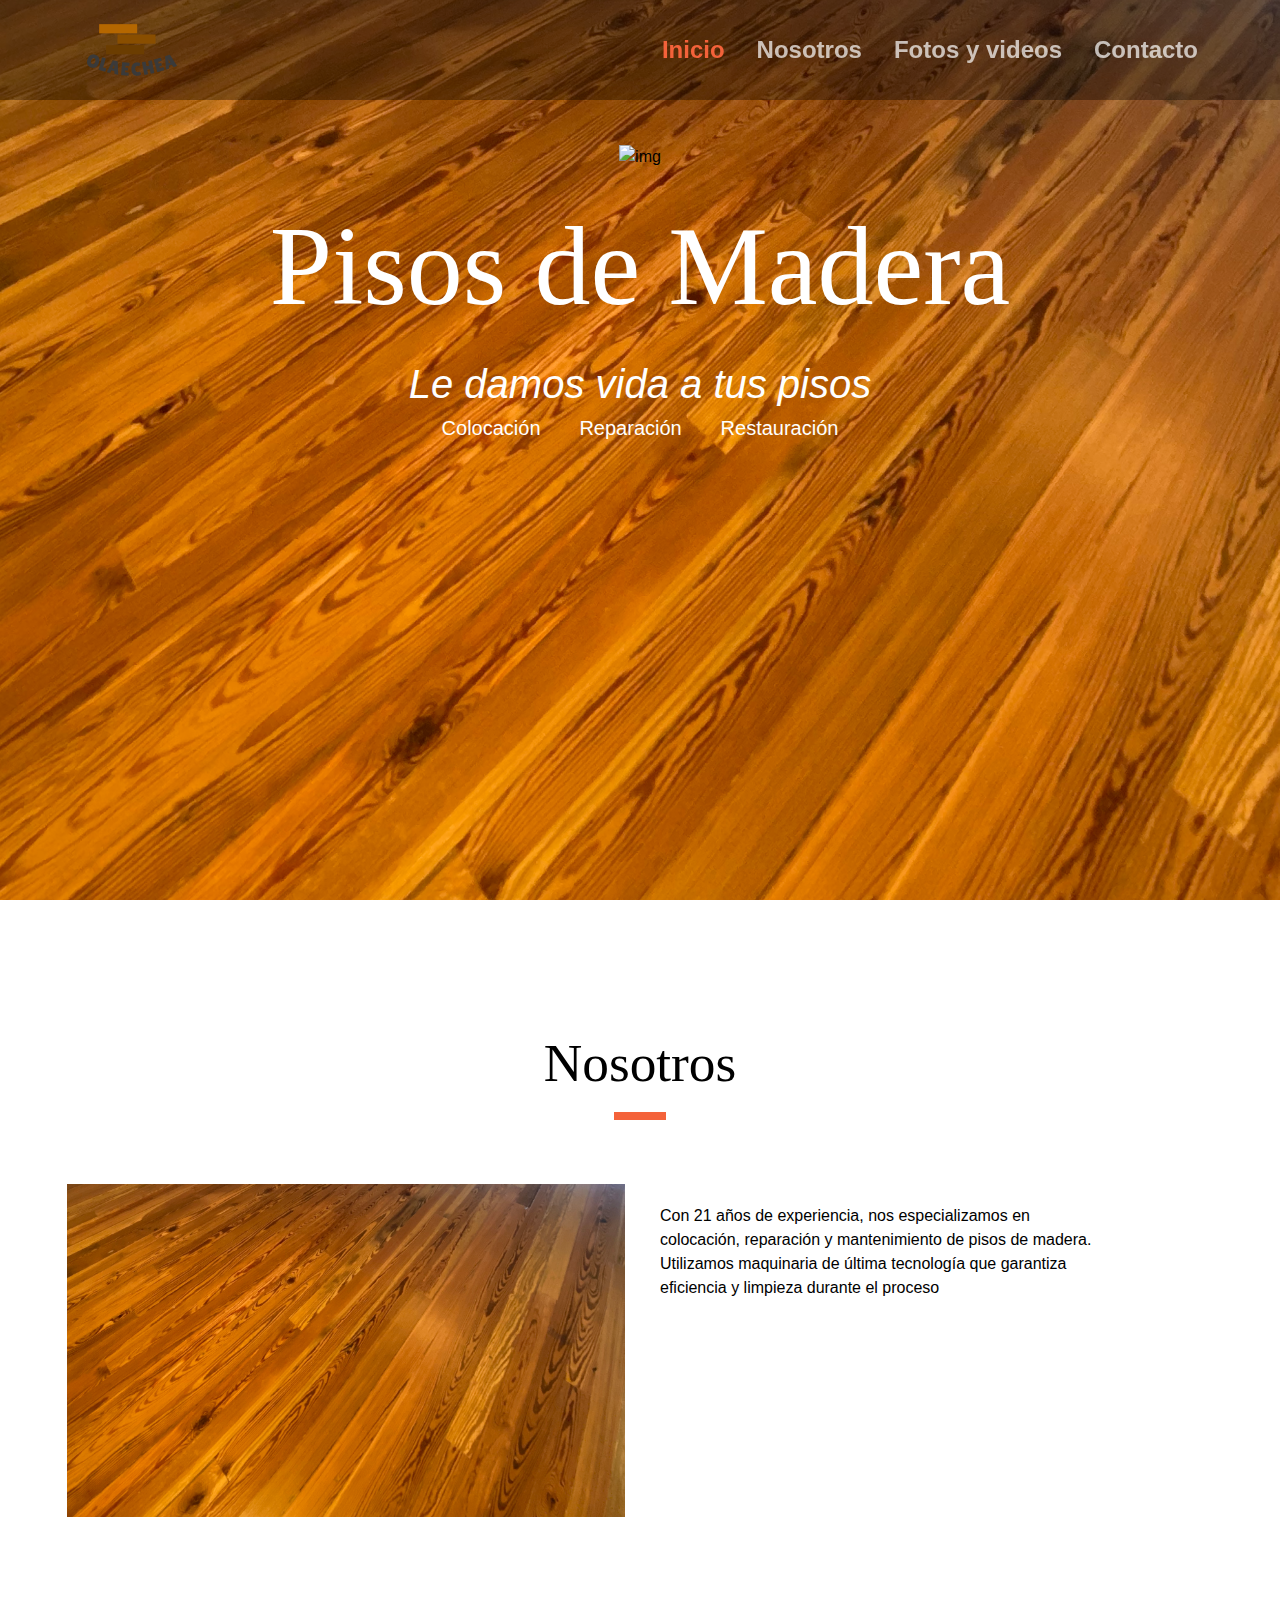
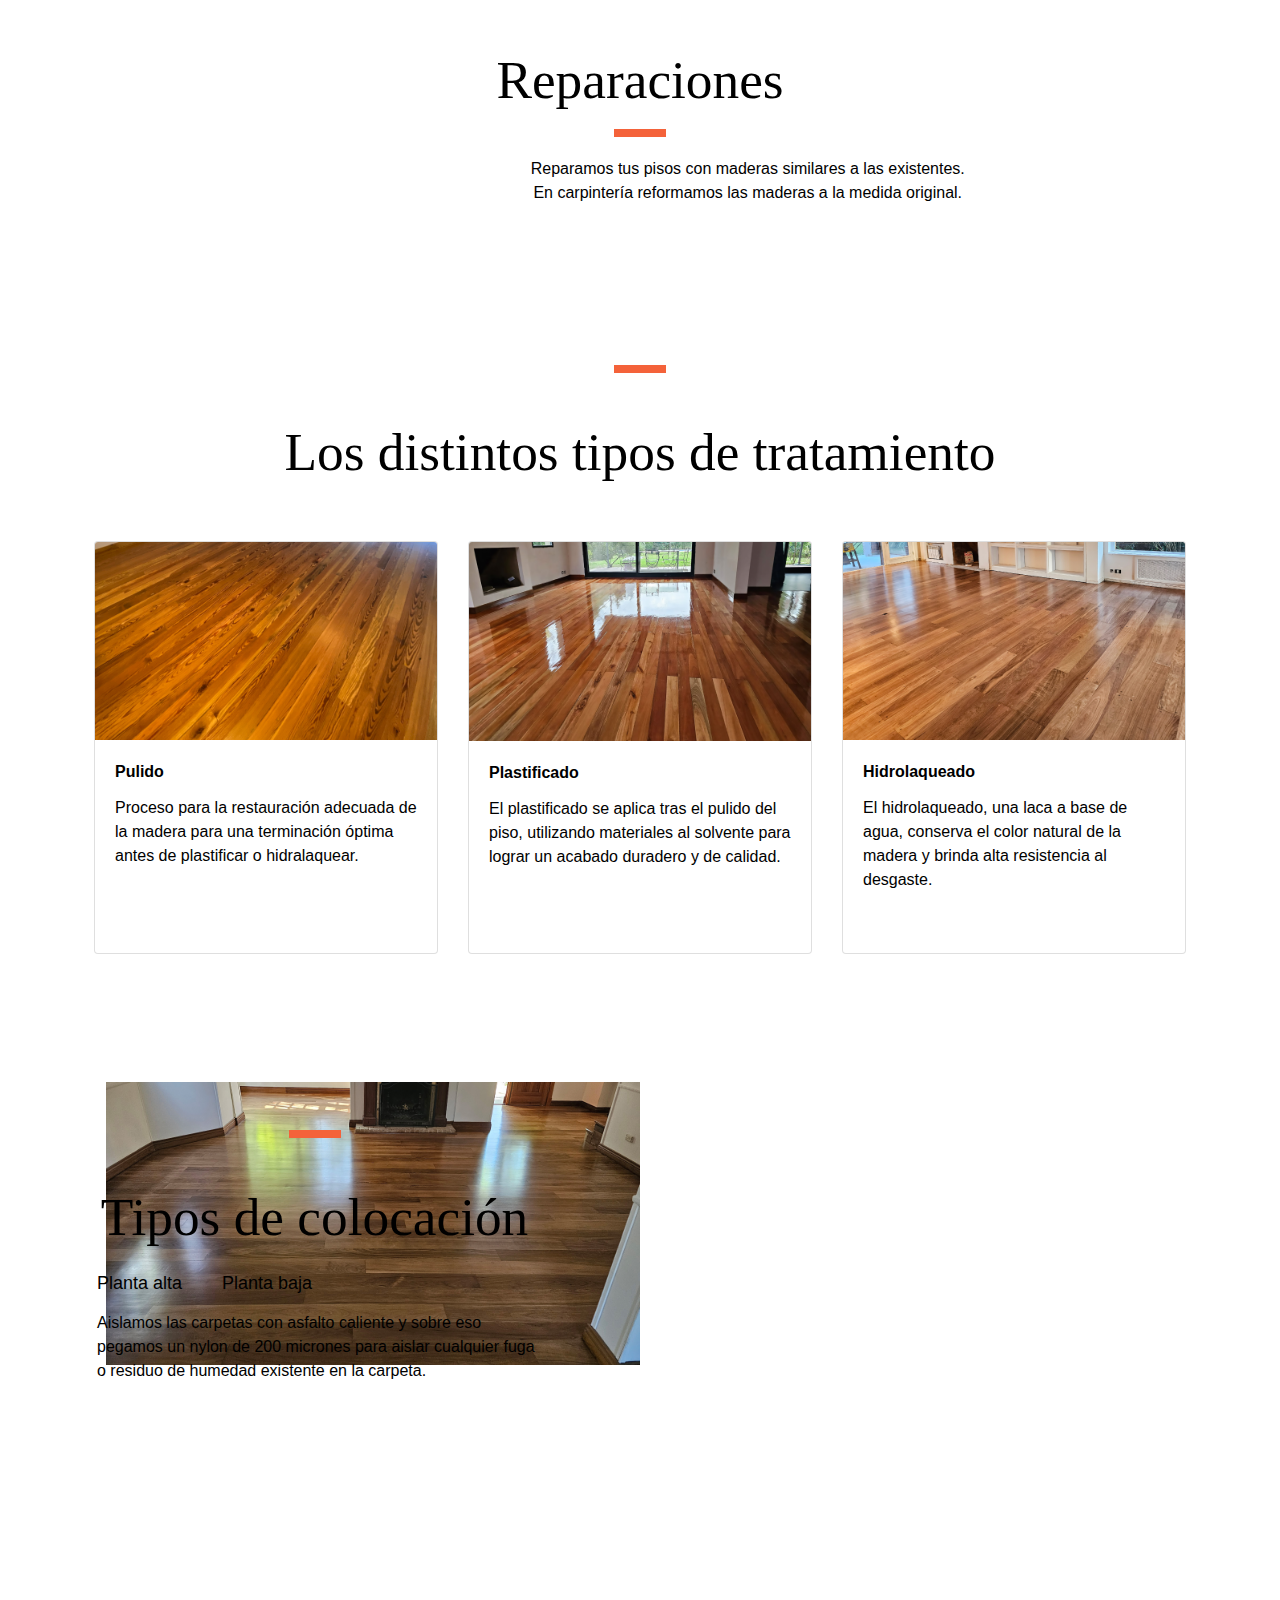
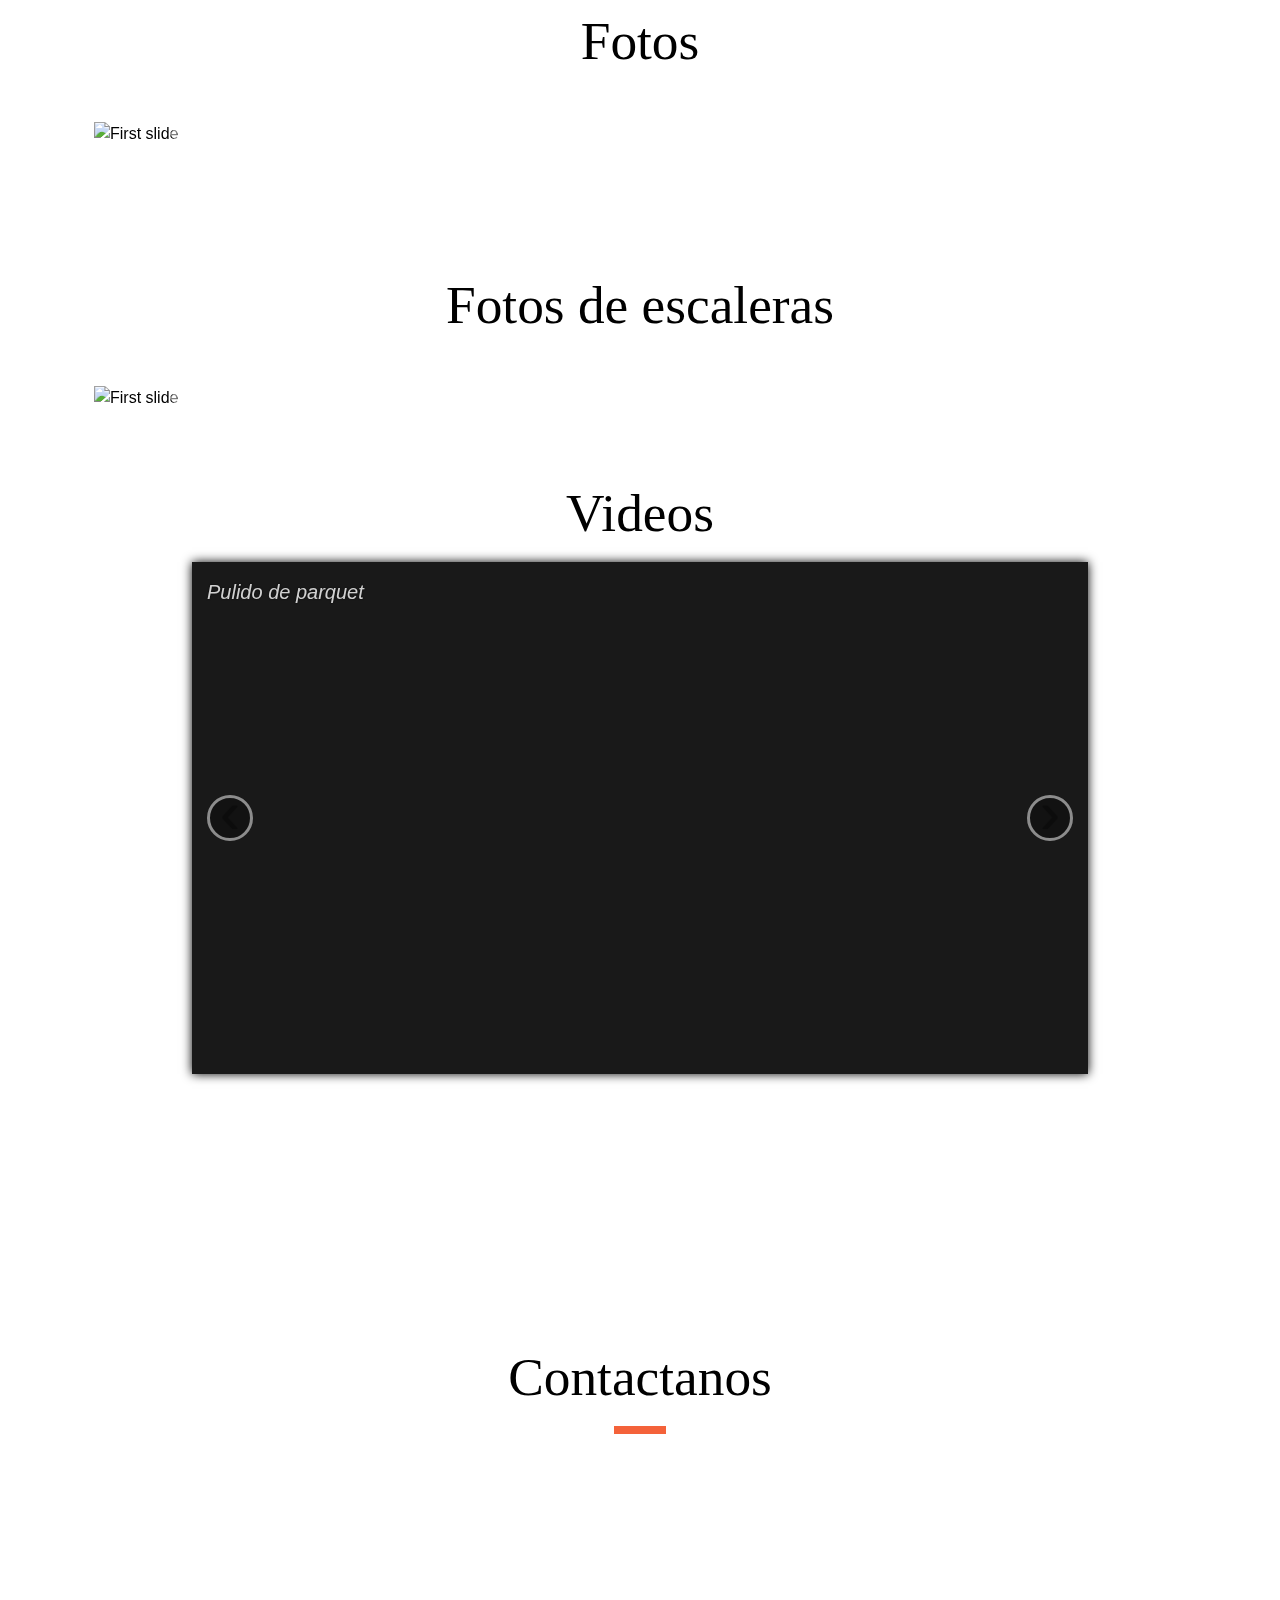
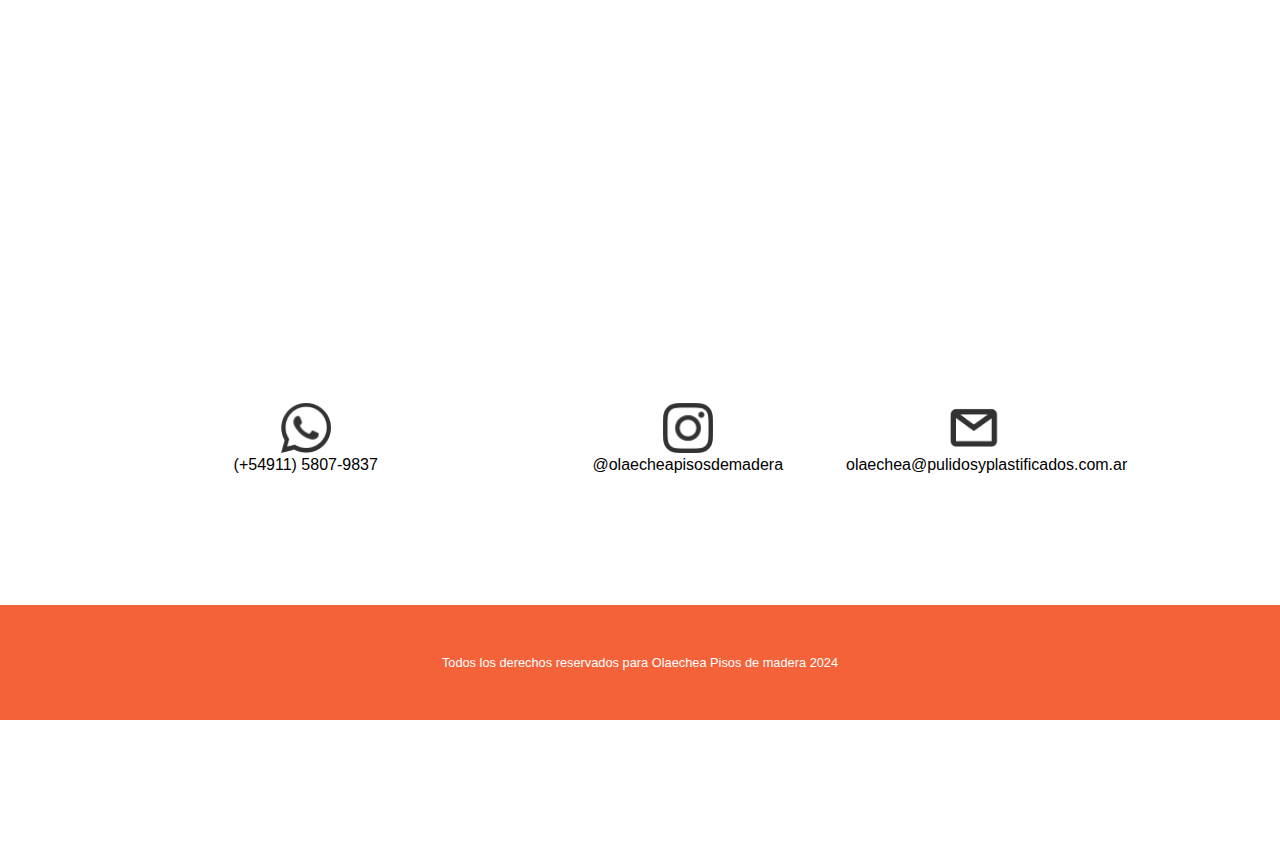
==== index.html @ 9d89d8f6 "Update index.html" ====
<!DOCTYPE html>
<html lang="en">

<head>

  <meta charset="utf-8">
  <meta name="viewport" content="width=device-width, initial-scale=1, shrink-to-fit=no">
  <meta name="description" content="">
  <meta name="author" content="">

  <title>Olaechea - Pisos de Madera</title>
  <link href="../img/favicon.ico" rel="icon" type="image/x-icon" />

  <!-- Font Awesome Icons -->
  <link href="vendor/fontawesome-free/css/all.min.css" rel="stylesheet" type="text/css">

  <!-- Google Fonts -->
 <!-- <link href="https://fonts.googleapis.com/css?family=Merriweather+Sans:400,700" rel="stylesheet">
  <link href='https://fonts.googleapis.com/css?family=Merriweather:400,300,300italic,400italic,700,700italic'
    rel='stylesheet' type='text/css'>
  <link rel="preconnect" href="https://fonts.googleapis.com">
  <link rel="preconnect" href="https://fonts.gstatic.com" crossorigin>
  <link href="https://fonts.googleapis.com/css2?family=Inter:wght@100..900&display=swap" rel="stylesheet">
  <link rel="preconnect" href="https://fonts.googleapis.com">
  <link rel="preconnect" href="https://fonts.gstatic.com" crossorigin>
  <link href="https://fonts.googleapis.com/css2?family=Inter:wght@100..900&family=Oswald:wght@200..700&display=swap" rel="stylesheet">

  <!-- Plugin CSS -->
  <link href="vendor/magnific-popup/magnific-popup.css" rel="stylesheet">

  <!-- Theme CSS - Includes Bootstrap -->
  <link href="css/creative.css" rel="stylesheet">

  <link rel="stylesheet" href="css/blueimp-gallery.css" />
  <link rel="stylesheet" href="css/blueimp-gallery-indicator.css" />
  <link rel="stylesheet" href="css/blueimp-gallery-video.css" />
  <link rel="stylesheet" href="css/videos.css" />
  
  <meta property="og:title" content="Olaechea - Pisos de madera" />
  <meta property="og:image" content="http://www.pulidosyplastificados.com.ar/img/Nosotros.jpg" />
  <meta property="og:description" content="Pulidos y plastificados" />
  <meta property="og:url" content="www.pulidosyplastificados.com.ar">


</head>

<body id="page-top">

  <!-- Navigation -->
  <nav class="navbar navbar-expand-sm navbar-light bg-body-white fixed-top py-3" id="mainNav" bg="white">

      <div class="container bg-body-white">
      <div>
      <img src="../img/logo.png" alt="" width="100px" height="100px">
    </div>
      <button class="navbar-toggler navbar-toggler-right" type="button" data-toggle="collapse"
        data-target="#navbarResponsive" aria-controls="navbarResponsive" aria-expanded="false"
        aria-label="Toggle navigation">
        <span class="navbar-toggler-icon"></span>
      </button>
      <div class="collapse navbar-collapse" id="navbarResponsive">
        <ul class="navbar-nav ml-auto my-2 my-lg-0">
          <li class="nav-item">
            <a class="nav-link js-scroll-trigger" href="#inicio">Inicio</a>
          </li>
          <li class="nav-item">
            <a class="nav-link js-scroll-trigger" href="#nosotros">Nosotros</a>
          </li>
          <li class="nav-item">
            <a class="nav-link js-scroll-trigger" href="#fotos">Fotos y videos</a>
          </li>
          <li class="nav-item">
            <a class="nav-link js-scroll-trigger text-black" href="#contacto" >Contacto</a>
            <style>
              .nav-link {
               color: black;
        
  
              }
          
            </style>
          </li>
          
        </ul>
      </div>
    </div>
  </nav>

  <!-- Masthead -->
  <header class="masthead">
    <div class="container h-100">
      <section id="inicio"></section>
      <div class="bg-image" img src="..img/IMG_6373 1.png" alt="img" class="imagen justify-content-center">
        <br>
       <div class="row h-100 align-items-center justify-content-center text-center image-center">
         <div class="col-lg-10 align-self-end">
          <br>
          <br>
         <!--  <h1 class="text-uppercase font-weight-bold olaechea-class">Olaechea</h1>
          <h2 class="text-uppercase text-white font-weight-bold">Pisos de Madera</h2>
         <div class="wrapper">-->
          <div class="container align-items-center justify-content-center text-center image-center">
            <img src="..img/Group 1.png" alt="img" class="imagen justify-content-center" >
           </div>
        </div>
            <div class="container">
              <h1 class="titulo1 text-center"> Pisos de Madera</h1>
              <h3 class="text-center">Le damos vida a tus pisos</h3>
              <h5>Colocación&nbsp;&nbsp;&nbsp;&nbsp;&nbsp;&nbsp;&nbsp;Reparación&nbsp;&nbsp;&nbsp;&nbsp;&nbsp;&nbsp;&nbsp;Restauración</p>
            </div>
            <br>
            <br>
            <br>
            <br>
            <br>
            <br>
            <br>
            <br>
            <br>
            <br>
            <br>
            <br>

          </div>
          <!-- <hr class="divider my-2">-->
        </div>
        <div class="col-lg-8 align-self-baseline">
         <!--  <h3 class="font-weight-light mb-5 vida-class">Le damos vida a tus pisos</h3>
             <a class="btn btn-primary btn-xl js-scroll-trigger" href="#about">Find Out More</a>-->
        </div>
      </div>
    </div>
      </section>
    </div>

  </header>

 

  <!-- Services Section -->
  <section class="page-section" id="nosotros">
    <div class="container">
      <h2 class="text-center mt-1">Nosotros</h2>
      <hr class="divider my-3">
      <div class="row">
        <div class="row">

          <img class="col-md-6 mt-5" src="../img/IMG_6373 1.png" alt="img-fluid">
          <!--<p class="col-md-8 mt-5 card-body">Somos una empresa que nos dedicamos hace 21 años a la colocación, reparación y
            mantenimiento de pisos de madera.

            Trabajamos tanto con clientes particulares como con empresas.

            Nuestra trayectoria y la confianza de nuestros clientes y sus recomendaciones son lo que nos permiten seguir
            trabajando y expandirnos.

            Buscamos dar una servicio de excelencia y estamos comprometidos a dar lo mejor de nosotros para que así sea.

            Nuestro trabajo lo realizamos con maquinaria de última tecnología, que nos permite hacerlo con eficiencia y
            limpieza ya que las mismas aspiran la mayoría del polvo generado.</p>-->
            <p class="col-sm-5 mt-5 card-body">Con 21 años de experiencia, nos especializamos en colocación,
               reparación y mantenimiento de pisos de madera. Utilizamos maquinaria
               de última tecnología que garantiza eficiencia y limpieza durante el proceso</p>
        </div>
      </div>
      <section class="page-section" id="reparaciones">
        <div class="container">
          <h2 class="text-center mt-1">Reparaciones</h2>
          <hr class="divider my-3">
      <div class="row">
        <div class="row">
          <p class="text-center mt-1" text-align-center> &nbsp;&nbsp;&nbsp;&nbsp;&nbsp;&nbsp;&nbsp;&nbsp;&nbsp;&nbsp;&nbsp;&nbsp;&nbsp;&nbsp;&nbsp;&nbsp;&nbsp;&nbsp;&nbsp;&nbsp;&nbsp;&nbsp;&nbsp;&nbsp;&nbsp;&nbsp;&nbsp;&nbsp;&nbsp;&nbsp;&nbsp;&nbsp; &nbsp;&nbsp;&nbsp;&nbsp;&nbsp;&nbsp;&nbsp;&nbsp;&nbsp;&nbsp;&nbsp;&nbsp;&nbsp;&nbsp;&nbsp;&nbsp;&nbsp;&nbsp;&nbsp;&nbsp;&nbsp;&nbsp;&nbsp;&nbsp;&nbsp;&nbsp;&nbsp;&nbsp;&nbsp;&nbsp;&nbsp;&nbsp; &nbsp;&nbsp;&nbsp;&nbsp;&nbsp;&nbsp;&nbsp;&nbsp;&nbsp;&nbsp;&nbsp;&nbsp;&nbsp;&nbsp;&nbsp;&nbsp;&nbsp;&nbsp;&nbsp;&nbsp;&nbsp;&nbsp;&nbsp;&nbsp;&nbsp;&nbsp;&nbsp;&nbsp;&nbsp;&nbsp;&nbsp;&nbsp;&nbsp;&nbsp;&nbsp;&nbsp;&nbsp;&nbsp;&nbsp;Reparamos tus pisos con maderas similares a las existentes. <br>
            &nbsp;&nbsp;&nbsp;&nbsp;&nbsp;&nbsp;&nbsp;&nbsp;&nbsp;&nbsp;&nbsp;&nbsp;&nbsp;&nbsp;&nbsp;&nbsp;&nbsp;&nbsp;&nbsp;&nbsp;&nbsp;&nbsp;&nbsp;&nbsp;&nbsp;&nbsp;&nbsp;&nbsp;&nbsp;&nbsp;&nbsp;&nbsp; &nbsp;&nbsp;&nbsp;&nbsp;&nbsp;&nbsp;&nbsp;&nbsp;&nbsp;&nbsp;&nbsp;&nbsp;&nbsp;&nbsp;&nbsp;&nbsp;&nbsp;&nbsp;&nbsp;&nbsp;&nbsp;&nbsp;&nbsp;&nbsp;&nbsp;&nbsp;&nbsp;&nbsp;&nbsp;&nbsp;&nbsp;&nbsp; &nbsp;&nbsp;&nbsp;&nbsp;&nbsp;&nbsp;&nbsp;&nbsp;&nbsp;&nbsp;&nbsp;&nbsp;&nbsp;&nbsp;&nbsp;&nbsp;&nbsp;&nbsp;&nbsp;&nbsp;&nbsp;&nbsp;&nbsp;&nbsp;&nbsp;&nbsp;&nbsp;&nbsp;&nbsp;&nbsp;&nbsp;&nbsp;&nbsp;&nbsp;&nbsp;&nbsp;&nbsp;&nbsp;&nbsp;En carpintería reformamos las maderas a la medida original.</p text-align-center>
            <style>
              .p.text-center.mt-1 {
              text-align: center;
              display: flex;
              align-items: center;
              justify-content: center;
              
              }
              .text{
              text-align: center;
              display: flex;
              align-items: center;
              justify-content: center;
              
              }


            </style>
          

        </div>
      </div>
      <br>
      <br>
      <br>
      <br>




      <hr class="divider my-5">
      <h2 class="text-center mt-1">Los distintos tipos de 
        tratamiento</h2> <br>
        <br>
      <div class="card-deck">
        <div class="card">
          <img src="/img/pulido.png" class="card-img-top" alt="img-fluid">
          <div class="card-body">
            <p class="card-title">Pulido</p font-weight-bold>
              <style>
              .card-tittle {
                font-weight: bold;
              }

              </style>
            <p class="card-text">Proceso para la restauración adecuada de la madera para una terminación óptima antes de plastificar o hidralaquear.</p>
            
          </div>
        </div>
        <div class="card">
          <img src="/img/plastificado.png" class="card-img-top" alt="img-fluid">
          <div class="card-body">
            <p class="card-title">Plastificado</p font-weight-bold>
            <p class="card-text">El plastificado se aplica tras el pulido del piso, utilizando materiales al solvente para lograr un acabado duradero y de calidad.
            </p>
            <br>
            <br>
            
          </div>
        </div>
        <div class="card">
          <img src="/img/hidrolaqueado.png" class="card-img-top" alt="img-fluid">
          <div class="card-body">
            <p class="card-title">Hidrolaqueado</p font-weight-bold>
            <p class="card-text">El hidrolaqueado, una laca a base de agua, conserva el color natural de la madera y brinda alta resistencia al desgaste.</p>
            
          </div>
        </div>
      </div>

  </section>

  <!-- Colocación-->
 
<section id="Magia" class="Magia" class="bg-primary-dark">
  <div class="position-relative">


    <div class="container" data-aos="zoom-out" class="bg-primary-dark">
      <section class="bg-primary-dark">
      <div class="container" data-aos="fade-up">
      <div class="row g-4 g-sm-5" data-aos="fade-up" data-aos-delay="200">
      <div class="col-sm-6">
      <div class="action position-absolute top-0 start-0 translate-middle">
    <img src="img/20231027_090424 2.png" class="img-fluid" alt="">
      </div>
      </div>
      </div>
      </div>
    </div>


  
 
  <div class="col-sm-5">
    
    <hr class="divider my-5">
 <h2 class="pt-0 pt-lg-0 ">Tipos de colocación </h2 text-align-center> 
  <div class="action position-absolute top-0 end-0 translate-middle">
      

    <!-- Tabs -->
    <section id="magia" class="magia">
     
    <ul class="nav nav-pills mb-1">
      <li><a class="nav-link active" data-bs-toggle="pill" href="#tab1" role="tab">Planta alta</a></li>
      <li><a class="nav-link" data-bs-toggle="pill" href="#tab2" class="color-default" role="tab" tabindex="-1">Planta baja</a></li>
      
    
    </ul>
  
    <style>

      .nav-pills{ 
       border-bottom: 1px solid rgba(var(--color-secondary-rgb), 0.2);
      }

      .magia .nav-pills li+li {
       margin-left: 40px;
      }

       .magia .nav-link {
       background: rgba(var(--color-secondary), 0.8);
       font-size: 18px;
       font-weight: 400;
       color: var(--color-default);
       padding: 12px 0;
       margin-bottom: -2px;
       border-radius: 0;
       font-family: var(--font-primary);
      }

      .magia .nav-link.active {
       color: var(--color-default);
       background: color rgba(var(--color-secondary), 0.8);
       border-bottom: 3px solid var(--color-primary);
      }


      

    </style>
    <!-- End Tabs -->

    <!-- Tab Content -->
    <section id="about" class="about">
      <div class="tab-content">

      <div class="tab-pane fade show active" id="tab1">
         <div class="d-flex align-items-center mt-1">
        
        </div>
        <p> Aislamos las carpetas con asfalto caliente y sobre eso pegamos un nylon de 200 micrones para aislar cualquier fuga o residuo de humedad existente en la carpeta.</p>


      </div>
    </div>
  </div>
    </section>
  </section>
  <br>
  <br>
  <br>
  <br>
</div>
     </div>
    </div>

  
  

  <!-- Portfolio Section -->

  <section id="fotos">

  </section>


  <!-- Call to Action Section -->
  <section class="page-section bg-dark text-white">
    <div class="container">
      <h2 class="mb-5 text-center">Fotos</h2>
      <div class="container">
        <div id="carouselExampleControls" class="carousel slide" data-ride="carousel">
          <div class="carousel-inner">

            <div class="carousel-item active">
              <img class="d-block w-100" src="../img/IMG_6372 2.png" alt="First slide">
              <div class="carousel-caption d-none d-md-block">
                <h5>descripcion</h5>
              </div>
            </div>

            <div class="carousel-item">
              <img class="d-block w-100" src="../img/20231026_103340 2.png" alt="Second slide">
              <div class="carousel-caption d-none d-md-block">
                <h5>descripción</h5>
              </div>
            </div>

            <div class="carousel-item">
              <img class="d-block w-100" src="../img/20231109_112835 1.png" alt="Third slide">
              <div class="carousel-caption d-none d-md-block">
                <h5>descripcion</h5>
              </div>
            </div>

            <div class="carousel-item">
              <img class="d-block w-100" src="../img/20231027_090448 1.png" alt="Third slide">
              <div class="carousel-caption d-none d-md-block">
                <h5>descripcion</h5>
              </div>
            </div>

            <div class="carousel-item">
                <img class="d-block w-100" src="../img/IMG_8097 1.png" alt="Third slide">
                <div class="carousel-caption d-none d-md-block">
                  <h5>descripcion</h5>
                </div>
              </div>

              <div class="carousel-item">
                  <img class="d-block w-100" src="../img/20231027_090424 1.png" alt="Third slide">
                  <div class="carousel-caption d-none d-md-block">
                    <h5>descripcion</h5>
                  </div>
                </div>

                <div class="carousel-item">
                    <img class="d-block w-100" src="../img/20230816_165145 1.png" alt="Third slide">
                    <div class="carousel-caption d-none d-md-block">
                      <h5>descripcion</h5>
                    </div>
                  </div>

                  <div class="carousel-item">
                      <img class="d-block w-100" src="../img/20230804_081017 1.png" alt="Third slide">
                      <div class="carousel-caption d-none d-md-block">
                        <h5>descripcion</h5>
                      </div>
                    </div>

                    <div class="carousel-item">
                        <img class="d-block w-100" src="../img/20230804_081039 2.png" alt="Third slide">
                        <div class="carousel-caption d-none d-md-block">
                          <h5>descripcion</h5>
                        </div>
                      </div>

                      <div class="carousel-item">
                          <img class="d-block w-100" src="../img/10.jpg" alt="Third slide">
                          <div class="carousel-caption d-none d-md-block">
                            <h5>Parquet de ROBLE plastificado</h5>
                          </div>
                        </div>

                        <div class="carousel-item">
                            <img class="d-block w-100" src="../img/11.jpg" alt="Third slide">
                            <div class="carousel-caption d-none d-md-block">
                              <h5>PINOTEA hidrolaqueada</h5>
                            </div>
                          </div>

                          <div class="carousel-item">
                              <img class="d-block w-100" src="../img/12.jpg" alt="Third slide">
                              <div class="carousel-caption d-none d-md-block">
                                <h5>PINOTEA hidrolaqueada</h5>
                              </div>
                            </div>

                            <div class="carousel-item">
                                <img class="d-block w-100" src="../img/13.jpg" alt="Third slide">
                                <div class="carousel-caption d-none d-md-block">
                                  <h5>PINOTEA hidrolaqueada</h5>
                                </div>
                              </div>

                              <div class="carousel-item">
                                <img class="d-block w-100" src="../img/14.jpg" alt="Third slide">
                                <div class="carousel-caption d-none d-md-block">
                                  <h5>Entablonado de VIRARO plastificado</h5>
                                </div>
                              </div>

                              <div class="carousel-item">
                                <img class="d-block w-100" src="../img/15.jpg" alt="Third slide">
                                <div class="carousel-caption d-none d-md-block">
                                  <h5>Entablonado de LAPACHO hidrolaqueado</h5>
                                </div>
                              </div>

                              <div class="carousel-item">
                                <img class="d-block w-100" src="../img/16.jpg" alt="Third slide">
                                <div class="carousel-caption d-none d-md-block">
                                  <h5>Parquet de EUCALIPTUS hidrolaqueado</h5>
                                </div>
                              </div>

                              <div class="carousel-item">
                                <img class="d-block w-100" src="../img/17.jpg" alt="Third slide">
                                <div class="carousel-caption d-none d-md-block">
                                  <h5>Parquet de CALDEN plastificado</h5>
                                </div>
                              </div>

                              <div class="carousel-item">
                                <img class="d-block w-100" src="../img/18.jpg" alt="Third slide">
                                <div class="carousel-caption d-none d-md-block">
                                  <h5>Maquinas con las que trabajamos</h5>
                                  <p>Con estas maquinas pulimos los pisos y cuentan con un sistema de aspiración que libera el ambiente de polvo</p>
                                </div>
                              </div>

                              <div class="carousel-item">
                                <img class="d-block w-100" src="../img/19.jpg" alt="First slide">
                                <div class="carousel-caption d-none d-md-block">
                                  <h5>Piso de PINOTEA con nudos hidrolaqueada</h5>
                                </div>
                              </div>
                  
                              <div class="carousel-item">
                                <img class="d-block w-100" src="../img/20.jpg" alt="Second slide">
                                <div class="carousel-caption d-none d-md-block">
                                  <h5>Piso de PINOTEA con nudos hidrolaqueada</h5>
                                </div>
                              </div>
                  
                              <div class="carousel-item">
                                <img class="d-block w-100" src="../img/21.jpg" alt="Third slide">
                                <div class="carousel-caption d-none d-md-block">
                                  <h5>Piso de PINOTEA con nudos hidrolaqueada</h5>
                                </div>
                              </div>
                  
                              <div class="carousel-item">
                                <img class="d-block w-100" src="../img/22.jpg" alt="Third slide">
                                <div class="carousel-caption d-none d-md-block">
                                  <h5>Instalación piso de PINOTEA</h5>
                                </div>
                              </div>
                  
                              <div class="carousel-item">
                                <img class="d-block w-100" src="../img/23.jpg" alt="Third slide">
                                <div class="carousel-caption d-none d-md-block">
                                  <h5>Instalación piso de PINOTEA</h5>
                                </div>
                              </div>
                  
                              <div class="carousel-item">
                                <img class="d-block w-100" src="../img/24.jpg" alt="Third slide">
                                <div class="carousel-caption d-none d-md-block">
                                  <h5>Instalación piso de PINOTEA</h5>
                                </div>
                              </div>
                  
                              <div class="carousel-item">
                                <img class="d-block w-100" src="../img/25.jpg" alt="Third slide">
                                <div class="carousel-caption d-none d-md-block">
                                  <h5>Instalación piso de PINOTEA</h5>
                                </div>
                              </div>
                  
                              <div class="carousel-item">
                                <img class="d-block w-100" src="../img/26.jpg" alt="Third slide">
                                <div class="carousel-caption d-none d-md-block">
                                  <h5>Instalación piso de PINOTEA</h5>
                                </div>
                              </div>
                  
                              <div class="carousel-item">
                                <img class="d-block w-100" src="../img/27.jpg" alt="Third slide">
                                <div class="carousel-caption d-none d-md-block">
                                  <h5>Instalación piso de PINOTEA</h5>
                                </div>
                              </div>
                  
                              <div class="carousel-item">
                                <img class="d-block w-100" src="../img/28.jpg" alt="Third slide">
                                <div class="carousel-caption d-none d-md-block">
                                  <h5>Instalación piso de PINOTEA</h5>
                                </div>
                              </div>
                  
                              <div class="carousel-item">
                                <img class="d-block w-100" src="../img/29.jpg" alt="Third slide">
                                <div class="carousel-caption d-none d-md-block">
                                  <h5>Instalación piso de PINOTEA</h5>
                                </div>
                              </div>
                  
                              <div class="carousel-item">
                                <img class="d-block w-100" src="../img/30.jpg" alt="Third slide">
                                <div class="carousel-caption d-none d-md-block">
                                  <h5>Instalación piso de PINOTEA</h5>
                                </div>
                              </div>
                  
                              <div class="carousel-item">
                                <img class="d-block w-100" src="../img/31.jpg" alt="Third slide">
                                <div class="carousel-caption d-none d-md-block">
                                  <h5>Instalación piso de PINOTEA</h5>
                                </div>
                              </div>
                  
                              <div class="carousel-item">
                                <img class="d-block w-100" src="../img/32.jpg" alt="Third slide">
                                <div class="carousel-caption d-none d-md-block">
                                  <h5>Instalación piso de PINOTEA</h5>
                                </div>
                              </div>
                  
                              <div class="carousel-item">
                                <img class="d-block w-100" src="../img/33.jpg" alt="Third slide">
                                <div class="carousel-caption d-none d-md-block">
                                  <h5>Instalación piso de PINOTEA</h5>
                                </div>
                              </div>
                  
                              <div class="carousel-item">
                                <img class="d-block w-100" src="../img/34.jpg" alt="Third slide">
                                <div class="carousel-caption d-none d-md-block">
                                  <h5>Escalera de VIRARO.</h5>
                                  <p>Pulido e hidrolaqueado</p>
                                </div>
                              </div>
                  
                              <div class="carousel-item">
                                <img class="d-block w-100" src="../img/35.jpg" alt="Third slide">
                                <div class="carousel-caption d-none d-md-block">
                                  <h5>Escalera de VIRARO.</h5>
                                  <p>Pulido e hidrolaqueado</p>
                                </div>
                              </div>
                  
                              <div class="carousel-item">
                                <img class="d-block w-100" src="../img/36.jpg" alt="Third slide">
                                <div class="carousel-caption d-none d-md-block">
                                  <h5>Escalera de INCIENSO.</h5>
                                  <p>Pulido e hidrolaqueado</p>
                                </div>
                              </div>
                  
                              <div class="carousel-item">
                                <img class="d-block w-100" src="../img/b1.jpg" alt="Third slide">
                                <div class="carousel-caption d-none d-md-block">
                                  <h5>Barco en astillero</h5>
                                  <p>Pulido e hidrolaqueado, piso tarugado de ROBLE del barco.</p>
                                </div>
                              </div>
                  
                              <div class="carousel-item">
                                <img class="d-block w-100" src="../img/b2.jpg" alt="Third slide">
                                <div class="carousel-caption d-none d-md-block">
                                  <h5>Barco en astillero</h5>
                                  <p>Pulido e hidrolaqueado, piso tarugado de ROBLE del barco.</p>
                                </div>
                              </div>
                              
                              <div class="carousel-item">
                                <img class="d-block w-100" src="../img/b3.jpg" alt="Third slide">
                                <div class="carousel-caption d-none d-md-block">
                                  <h5>Barco en astillero</h5>
                                  <p>Pulido e hidrolaqueado, piso tarugado de ROBLE del barco.</p>
                                </div>
                              </div>
                  
                              <div class="carousel-item">
                                <img class="d-block w-100" src="../img/b4.jpg" alt="Third slide">
                                <div class="carousel-caption d-none d-md-block">
                                  <h5>Barco en astillero</h5>
                                  <p>Estas son las máquinas con las que trabajamos.</p>
                                </div>
                              </div>
                  
                              <div class="carousel-item">
                                <img class="d-block w-100" src="../img/b5.jpg" alt="Third slide">
                                <div class="carousel-caption d-none d-md-block">
                                  <h5>Barco en astillero</h5>
                                  <p>Nuestra camioneta en el astillero.</p>
                                </div>
                              </div>
                  
          </div>
          <a class="carousel-control-prev" href="#carouselExampleControls" role="button" data-slide="prev">
            <span class="carousel-control-prev-icon" aria-hidden="true"></span>
            <span class="sr-only">Previous</span>
          </a>
          <a class="carousel-control-next" href="#carouselExampleControls" role="button" data-slide="next">
            <span class="carousel-control-next-icon" aria-hidden="true"></span>
            <span class="sr-only">Next</span>
          </a>
        </div>
      </div>
    </div>
    <!-- ESCALERAS-->
    <section id="fotos de escaleras">

    </section>

  <!-- Call to Action Section -->
  <section class="page-section bg-dark text-white">
    <div class="container">
      <h2 class="mb-5 text-center">Fotos de escaleras</h2>
      <div class="container">
        <div id="carouselExampleControls" class="carousel slide" data-ride="carousel">
          <div class="carousel-inner">

            <div class="carousel-item active">
              <img class="d-block w-100" src="../img/escalera.png" alt="First slide">
              <div class="carousel-caption d-none d-md-block">
                <h5>descripcion</h5>
              </div>
            </div>

            <div class="carousel-item">
              <img class="d-block w-100" src="../img/20231026_103340 2.png" alt="Second slide">
              <div class="carousel-caption d-none d-md-block">
                <h5>descripción</h5>
              </div>
            </div>

            <div class="carousel-item">
              <img class="d-block w-100" src="../img/20231109_112835 1.png" alt="Third slide">
              <div class="carousel-caption d-none d-md-block">
                <h5>descripcion</h5>
              </div>
            </div>

            <div class="carousel-item">
              <img class="d-block w-100" src="../img/20231027_090448 1.png" alt="Third slide">
              <div class="carousel-caption d-none d-md-block">
                <h5>descripcion</h5>
              </div>
            </div>

            <div class="carousel-item">
                <img class="d-block w-100" src="../img/IMG_8097 1.png" alt="Third slide">
                <div class="carousel-caption d-none d-md-block">
                  <h5>descripcion</h5>
                </div>
              </div>

              <div class="carousel-item">
                  <img class="d-block w-100" src="../img/20231027_090424 1.png" alt="Third slide">
                  <div class="carousel-caption d-none d-md-block">
                    <h5>descripcion</h5>
                  </div>
                </div>

                <div class="carousel-item">
                    <img class="d-block w-100" src="../img/20230816_165145 1.png" alt="Third slide">
                    <div class="carousel-caption d-none d-md-block">
                      <h5>descripcion</h5>
                    </div>
                  </div>

                  <div class="carousel-item">
                      <img class="d-block w-100" src="../img/20230804_081017 1.png" alt="Third slide">
                      <div class="carousel-caption d-none d-md-block">
                        <h5>descripcion</h5>
                      </div>
                    </div>

                    <div class="carousel-item">
                        <img class="d-block w-100" src="../img/20230804_081039 2.png" alt="Third slide">
                        <div class="carousel-caption d-none d-md-block">
                          <h5>descripcion</h5>
                        </div>
                      </div>

                      <div class="carousel-item">
                          <img class="d-block w-100" src="../img/10.jpg" alt="Third slide">
                          <div class="carousel-caption d-none d-md-block">
                            <h5>Parquet de ROBLE plastificado</h5>
                          </div>
                        </div>

                        <div class="carousel-item">
                            <img class="d-block w-100" src="../img/11.jpg" alt="Third slide">
                            <div class="carousel-caption d-none d-md-block">
                              <h5>PINOTEA hidrolaqueada</h5>
                            </div>
                          </div>

                          <div class="carousel-item">
                              <img class="d-block w-100" src="../img/12.jpg" alt="Third slide">
                              <div class="carousel-caption d-none d-md-block">
                                <h5>PINOTEA hidrolaqueada</h5>
                              </div>
                            </div>

                            <div class="carousel-item">
                                <img class="d-block w-100" src="../img/13.jpg" alt="Third slide">
                                <div class="carousel-caption d-none d-md-block">
                                  <h5>PINOTEA hidrolaqueada</h5>
                                </div>
                              </div>

                              <div class="carousel-item">
                                <img class="d-block w-100" src="../img/14.jpg" alt="Third slide">
                                <div class="carousel-caption d-none d-md-block">
                                  <h5>Entablonado de VIRARO plastificado</h5>
                                </div>
                              </div>

                              <div class="carousel-item">
                                <img class="d-block w-100" src="../img/15.jpg" alt="Third slide">
                                <div class="carousel-caption d-none d-md-block">
                                  <h5>Entablonado de LAPACHO hidrolaqueado</h5>
                                </div>
                              </div>

                              <div class="carousel-item">
                                <img class="d-block w-100" src="../img/16.jpg" alt="Third slide">
                                <div class="carousel-caption d-none d-md-block">
                                  <h5>Parquet de EUCALIPTUS hidrolaqueado</h5>
                                </div>
                              </div>

                              <div class="carousel-item">
                                <img class="d-block w-100" src="../img/17.jpg" alt="Third slide">
                                <div class="carousel-caption d-none d-md-block">
                                  <h5>Parquet de CALDEN plastificado</h5>
                                </div>
                              </div>

                              <div class="carousel-item">
                                <img class="d-block w-100" src="../img/18.jpg" alt="Third slide">
                                <div class="carousel-caption d-none d-md-block">
                                  <h5>Maquinas con las que trabajamos</h5>
                                  <p>Con estas maquinas pulimos los pisos y cuentan con un sistema de aspiración que libera el ambiente de polvo</p>
                                </div>
                              </div>

                              <div class="carousel-item">
                                <img class="d-block w-100" src="../img/19.jpg" alt="First slide">
                                <div class="carousel-caption d-none d-md-block">
                                  <h5>Piso de PINOTEA con nudos hidrolaqueada</h5>
                                </div>
                              </div>
                  
                              <div class="carousel-item">
                                <img class="d-block w-100" src="../img/20.jpg" alt="Second slide">
                                <div class="carousel-caption d-none d-md-block">
                                  <h5>Piso de PINOTEA con nudos hidrolaqueada</h5>
                                </div>
                              </div>
                  
                              <div class="carousel-item">
                                <img class="d-block w-100" src="../img/21.jpg" alt="Third slide">
                                <div class="carousel-caption d-none d-md-block">
                                  <h5>Piso de PINOTEA con nudos hidrolaqueada</h5>
                                </div>
                              </div>
                  
                              <div class="carousel-item">
                                <img class="d-block w-100" src="../img/22.jpg" alt="Third slide">
                                <div class="carousel-caption d-none d-md-block">
                                  <h5>Instalación piso de PINOTEA</h5>
                                </div>
                              </div>
                  
                              <div class="carousel-item">
                                <img class="d-block w-100" src="../img/23.jpg" alt="Third slide">
                                <div class="carousel-caption d-none d-md-block">
                                  <h5>Instalación piso de PINOTEA</h5>
                                </div>
                              </div>
                  
                              <div class="carousel-item">
                                <img class="d-block w-100" src="../img/24.jpg" alt="Third slide">
                                <div class="carousel-caption d-none d-md-block">
                                  <h5>Instalación piso de PINOTEA</h5>
                                </div>
                              </div>
                  
                              <div class="carousel-item">
                                <img class="d-block w-100" src="../img/25.jpg" alt="Third slide">
                                <div class="carousel-caption d-none d-md-block">
                                  <h5>Instalación piso de PINOTEA</h5>
                                </div>
                              </div>
                  
                              <div class="carousel-item">
                                <img class="d-block w-100" src="../img/26.jpg" alt="Third slide">
                                <div class="carousel-caption d-none d-md-block">
                                  <h5>Instalación piso de PINOTEA</h5>
                                </div>
                              </div>
                  
                              <div class="carousel-item">
                                <img class="d-block w-100" src="../img/27.jpg" alt="Third slide">
                                <div class="carousel-caption d-none d-md-block">
                                  <h5>Instalación piso de PINOTEA</h5>
                                </div>
                              </div>
                  
                              <div class="carousel-item">
                                <img class="d-block w-100" src="../img/28.jpg" alt="Third slide">
                                <div class="carousel-caption d-none d-md-block">
                                  <h5>Instalación piso de PINOTEA</h5>
                                </div>
                              </div>
                  
                              <div class="carousel-item">
                                <img class="d-block w-100" src="../img/29.jpg" alt="Third slide">
                                <div class="carousel-caption d-none d-md-block">
                                  <h5>Instalación piso de PINOTEA</h5>
                                </div>
                              </div>
                  
                              <div class="carousel-item">
                                <img class="d-block w-100" src="../img/30.jpg" alt="Third slide">
                                <div class="carousel-caption d-none d-md-block">
                                  <h5>Instalación piso de PINOTEA</h5>
                                </div>
                              </div>
                  
                              <div class="carousel-item">
                                <img class="d-block w-100" src="../img/31.jpg" alt="Third slide">
                                <div class="carousel-caption d-none d-md-block">
                                  <h5>Instalación piso de PINOTEA</h5>
                                </div>
                              </div>
                  
                              <div class="carousel-item">
                                <img class="d-block w-100" src="../img/32.jpg" alt="Third slide">
                                <div class="carousel-caption d-none d-md-block">
                                  <h5>Instalación piso de PINOTEA</h5>
                                </div>
                              </div>
                  
                              <div class="carousel-item">
                                <img class="d-block w-100" src="../img/33.jpg" alt="Third slide">
                                <div class="carousel-caption d-none d-md-block">
                                  <h5>Instalación piso de PINOTEA</h5>
                                </div>
                              </div>
                  
                              <div class="carousel-item">
                                <img class="d-block w-100" src="../img/34.jpg" alt="Third slide">
                                <div class="carousel-caption d-none d-md-block">
                                  <h5>Escalera de VIRARO.</h5>
                                  <p>Pulido e hidrolaqueado</p>
                                </div>
                              </div>
                  
                              <div class="carousel-item">
                                <img class="d-block w-100" src="../img/35.jpg" alt="Third slide">
                                <div class="carousel-caption d-none d-md-block">
                                  <h5>Escalera de VIRARO.</h5>
                                  <p>Pulido e hidrolaqueado</p>
                                </div>
                              </div>
                  
                              <div class="carousel-item">
                                <img class="d-block w-100" src="../img/36.jpg" alt="Third slide">
                                <div class="carousel-caption d-none d-md-block">
                                  <h5>Escalera de INCIENSO.</h5>
                                  <p>Pulido e hidrolaqueado</p>
                                </div>
                              </div>
                  
                              <div class="carousel-item">
                                <img class="d-block w-100" src="../img/b1.jpg" alt="Third slide">
                                <div class="carousel-caption d-none d-md-block">
                                  <h5>Barco en astillero</h5>
                                  <p>Pulido e hidrolaqueado, piso tarugado de ROBLE del barco.</p>
                                </div>
                              </div>
                  
                              <div class="carousel-item">
                                <img class="d-block w-100" src="../img/b2.jpg" alt="Third slide">
                                <div class="carousel-caption d-none d-md-block">
                                  <h5>Barco en astillero</h5>
                                  <p>Pulido e hidrolaqueado, piso tarugado de ROBLE del barco.</p>
                                </div>
                              </div>
                              
                              <div class="carousel-item">
                                <img class="d-block w-100" src="../img/b3.jpg" alt="Third slide">
                                <div class="carousel-caption d-none d-md-block">
                                  <h5>Barco en astillero</h5>
                                  <p>Pulido e hidrolaqueado, piso tarugado de ROBLE del barco.</p>
                                </div>
                              </div>
                  
                              <div class="carousel-item">
                                <img class="d-block w-100" src="../img/b4.jpg" alt="Third slide">
                                <div class="carousel-caption d-none d-md-block">
                                  <h5>Barco en astillero</h5>
                                  <p>Estas son las máquinas con las que trabajamos.</p>
                                </div>
                              </div>
                  
                              <div class="carousel-item">
                                <img class="d-block w-100" src="../img/b5.jpg" alt="Third slide">
                                <div class="carousel-caption d-none d-md-block">
                                  <h5>Barco en astillero</h5>
                                  <p>Nuestra camioneta en el astillero.</p>
                                </div>
                              </div>
                  
          </div>
          <a class="carousel-control-prev" href="#carouselExampleControls" role="button" data-slide="prev">
            <span class="carousel-control-prev-icon" aria-hidden="true"></span>
            <span class="sr-only">Previous</span>
          </a>
          <a class="carousel-control-next" href="#carouselExampleControls" role="button" data-slide="next">
            <span class="carousel-control-next-icon" aria-hidden="true"></span>
            <span class="sr-only">Next</span>
          </a>
        </div>
      </div>
    </div>





  
    <!--Video Carousel-->
<br>
<br>
<br>
    <h2>Videos</h2>
    <!-- The Gallery as inline carousel -->
    <div
      id="blueimp-video-carousel"
      class="blueimp-gallery blueimp-gallery-controls blueimp-gallery-carousel videos"
    >
      <div class="slides"></div>
      <h3 class="title"></h3>
      <a class="prev">‹</a>
      <a class="next">›</a>
      <a class="play-pause"></a>
    </div>

  </section>
  

  <!-- Contact Section -->
  <section class="page-section" id="contacto">
    <div class="container">
      <div class="row justify-content-center">
        <div class="col-lg-8 text-center">
          <h2 class="mt-0">Contactanos</h2>
          <hr class="divider my-3">
          <!-- <p class="text-muted mb-5">Ready to start your next project with us? Give us a call or send us an email and we will get back to you as soon as possible!</p>-->
        </div>
        <div class="container-fluid mt-5">
          <div class="map-responsive text-center">
            <iframe
              src="https://www.google.com/maps/embed/v1/place?key=AIzaSyA0s1a7phLN0iaD6-UE7m4qP-z21pH0eSc&q=San+Isidro+Buenos+Aires+Argentina"
              width="70%" height="450" frameborder="0" style="border:0" allowfullscreen></iframe>
          </div>
        </div>
      </div>
      <div class="row mt-5">
        <div class="col-lg-3 ml-auto text-center mb-5 mb-lg-0">
    
          <a href="https://wa.me/5491158079837" title="(+54911) 5807-9837"><img src="../img/instagram y whTS-05 2.png" width="50" height="50"></a> <br>
          <a class="d-block" href=" https://wa.me/5491158079837">(+54911) 5807-9837</a>
        </div>
        <div class="col-lg-3 ml-auto text-center mb-5 mb-lg-0 align-items-center">
          <a href="https://www.instagram.com/olaecheapisosdemadera" title="@olaecheapisosdemadera"><img src="../img/instagram y whTS-06 1.png" width="50" height="50"></a> <br>
          <a class="d-block" href="https://www.instagram.com/olaecheapisosdemadera">@olaecheapisosdemadera</a font-family= inter>
        </div>
          <!--<div class="col-lg-3 ml-auto text-center mb-5 mb-lg-0">
          <a href="https://www.facebook.com/olaecheapisosdemadera" title="@olaecheapisosdemadera"><img src="../img/social/facebook.png" width="50" height="50"></a>
          <a class="d-block" href="https://www.facebook.com/olaecheapisosdemadera">@olaecheapisosdemadera</a>
        </div>-->
        <div class="col-lg-3 mr-auto text-center mb-5 mb-lg-0">
          <a href="mailto:olaechea@pulidosyplastificados.com.ar" title="olaechea@pulidosyplastificados.com.ar"><img src="../img/instagram y whTS-06 2.png" width="50" height="50"></a> <br>
          <a class="d-block" href="mailto:olaechea@pulidosyplastificados.com.ar">olaechea@pulidosyplastificados.com.ar</a>
        </div>
      </div>
    </div>
  </section>

  <!-- Footer -->
  <footer class="bg-light py-5">
    <div class="container">
      <div class="small text-center text-muted">Todos los derechos reservados para Olaechea Pisos de madera 2024 <br>
       
    </div>
  </footer>

  <!-- Bootstrap core JavaScript -->
  <script src="vendor/jquery/jquery.min.js"></script>
  <script src="vendor/bootstrap/js/bootstrap.bundle.min.js"></script>

  <!-- Plugin JavaScript -->
  <script src="vendor/jquery-easing/jquery.easing.min.js"></script>
  <script src="vendor/magnific-popup/jquery.magnific-popup.min.js"></script>

  <!-- Custom scripts for this template -->
  <script src="js/creative.min.js"></script>

  <!--Script para la galeria de videos-->
  <script src="js/blueimp-helper.js"></script>
  <script src="js/blueimp-gallery.js"></script>
  <script src="js/blueimp-gallery-fullscreen.js"></script>
  <script src="js/blueimp-gallery-indicator.js"></script>
  <script src="js/blueimp-gallery-video.js"></script>
  <script src="js/blueimp-gallery-vimeo.js"></script>
  <script src="js/blueimp-gallery-youtube.js"></script>
  <script src="vendor/jquery.js"></script>
  <script src="js/jquery.blueimp-gallery.js"></script>
  <script src="js/videos.js"></script>




</body>

</html>
---- css/blueimp-gallery.css ----
@charset "UTF-8";
/*
 * blueimp Gallery CSS
 * https://github.com/blueimp/Gallery
 *
 * Copyright 2013, Sebastian Tschan
 * https://blueimp.net
 *
 * Licensed under the MIT license:
 * https://opensource.org/licenses/MIT
 */

.blueimp-gallery,
.blueimp-gallery > .slides > .slide > .slide-content {
  position: absolute;
  top: 0;
  right: 0;
  bottom: 0;
  left: 0;
  -webkit-transition: opacity 0.2s linear;
  -moz-transition: opacity 0.2s linear;
  -ms-transition: opacity 0.2s linear;
  -o-transition: opacity 0.2s linear;
  transition: opacity 0.2s linear;
  /* Prevent artifacts in Mozilla Firefox: */
  backface-visibility: hidden;
  -moz-backface-visibility: hidden;
}
.blueimp-gallery > .slides > .slide > .slide-content {
  margin: auto;
  width: auto;
  height: auto;
  max-width: 100%;
  max-height: 100%;
  opacity: 1;
}
.blueimp-gallery {
  position: fixed;
  z-index: 999999;
  overflow: hidden;
  background: #000;
  background: rgba(0, 0, 0, 0.9);
  opacity: 0;
  display: none;
  direction: ltr;
  -ms-touch-action: none;
  touch-action: none;
}
.blueimp-gallery-carousel {
  position: relative;
  z-index: auto;
  margin: 1em auto;
  /* Set the carousel width/height ratio to 16/9: */
  padding-bottom: 40%;
  box-shadow: 0 0 10px #000;
  -ms-touch-action: pan-y;
  touch-action: pan-y;
}
.blueimp-gallery-display {
  display: block;
  opacity: 1;
}
.blueimp-gallery > .slides {
  position: relative;
  height: 100%;
  overflow: hidden;
}
.blueimp-gallery-carousel > .slides {
  position: absolute;
}
.blueimp-gallery > .slides > .slide {
  position: relative;
  float: left;
  height: 100%;
  text-align: center;
  -webkit-transition-timing-function: cubic-bezier(0.645, 0.045, 0.355, 1);
  -moz-transition-timing-function: cubic-bezier(0.645, 0.045, 0.355, 1);
  -ms-transition-timing-function: cubic-bezier(0.645, 0.045, 0.355, 1);
  -o-transition-timing-function: cubic-bezier(0.645, 0.045, 0.355, 1);
  transition-timing-function: cubic-bezier(0.645, 0.045, 0.355, 1);
}
.blueimp-gallery > .slides > .slide-loading {
  background: url(../img/loading.gif) center no-repeat;
  background-size: 64px 64px;
}
.blueimp-gallery > .slides > .slide-loading > .slide-content {
  opacity: 0;
}
.blueimp-gallery > .slides > .slide-error {
  background: url(../img/error.png) center no-repeat;
}
.blueimp-gallery > .slides > .slide-error > .slide-content {
  display: none;
}
.blueimp-gallery > .prev,
.blueimp-gallery > .next {
  position: absolute;
  top: 50%;
  left: 15px;
  width: 40px;
  height: 40px;
  margin-top: -23px;
  font-family: 'Helvetica Neue', Helvetica, Arial, sans-serif;
  font-size: 60px;
  font-weight: 100;
  line-height: 30px;
  color: #fff;
  text-decoration: none;
  text-shadow: 0 0 2px #000;
  text-align: center;
  background: #222;
  background: rgba(0, 0, 0, 0.5);
  -webkit-box-sizing: content-box;
  -moz-box-sizing: content-box;
  box-sizing: content-box;
  border: 3px solid #fff;
  -webkit-border-radius: 23px;
  -moz-border-radius: 23px;
  border-radius: 23px;
  opacity: 0.5;
  cursor: pointer;
  display: none;
}
.blueimp-gallery > .next {
  left: auto;
  right: 15px;
}
.blueimp-gallery > .close,
.blueimp-gallery > .title {
  position: absolute;
  top: 15px;
  left: 15px;
  margin: 0 40px 0 0;
  font-size: 20px;
  line-height: 30px;
  color: #fff;
  text-shadow: 0 0 2px #000;
  opacity: 0.8;
  display: none;
}
.blueimp-gallery > .close {
  padding: 15px;
  right: 15px;
  left: auto;
  margin: -15px;
  font-size: 30px;
  text-decoration: none;
  cursor: pointer;
}
.blueimp-gallery > .play-pause {
  position: absolute;
  right: 15px;
  bottom: 15px;
  width: 15px;
  height: 15px;
  background: url(../img/play-pause.png) 0 0 no-repeat;
  cursor: pointer;
  opacity: 0.5;
  display: none;
}
.blueimp-gallery-playing > .play-pause {
  background-position: -15px 0;
}
.blueimp-gallery-controls > .prev,
.blueimp-gallery-controls > .next,
.blueimp-gallery-controls > .close,
.blueimp-gallery-controls > .title,
.blueimp-gallery-controls > .play-pause {
  display: block;
  /* Fix z-index issues (controls behind slide element) on Android: */
  -webkit-transform: translateZ(0);
  -moz-transform: translateZ(0);
  -ms-transform: translateZ(0);
  -o-transform: translateZ(0);
  transform: translateZ(0);
}
.blueimp-gallery-single > .prev,
.blueimp-gallery-left > .prev,
.blueimp-gallery-single > .next,
.blueimp-gallery-right > .next,
.blueimp-gallery-single > .play-pause {
  display: none;
}
.blueimp-gallery > .slides > .slide > .slide-content,
.blueimp-gallery > .prev,
.blueimp-gallery > .next,
.blueimp-gallery > .close,
.blueimp-gallery > .play-pause {
  -webkit-user-select: none;
  -khtml-user-select: none;
  -moz-user-select: none;
  -ms-user-select: none;
  user-select: none;
}
.blueimp-gallery > .prev:hover,
.blueimp-gallery > .next:hover,
.blueimp-gallery > .close:hover,
.blueimp-gallery > .title:hover,
.blueimp-gallery > .play-pause:hover {
  color: #fff;
  opacity: 1;
}

/* Replace PNGs with SVGs for capable browsers (excluding IE<9) */
body:last-child .blueimp-gallery > .slides > .slide-error {
  background-image: url(../img/error.svg);
}
body:last-child .blueimp-gallery > .play-pause {
  width: 20px;
  height: 20px;
  background-size: 40px 20px;
  background-image: url(../img/play-pause.svg);
}
body:last-child .blueimp-gallery-playing > .play-pause {
  background-position: -20px 0;
}

/* IE7 fixes */
* + html .blueimp-gallery > .slides > .slide {
  min-height: 300px;
}
* + html .blueimp-gallery > .slides > .slide > .slide-content {
  position: relative;
}
---- css/blueimp-gallery-indicator.css ----
@charset "UTF-8";
/*
 * blueimp Gallery Indicator CSS
 * https://github.com/blueimp/Gallery
 *
 * Copyright 2013, Sebastian Tschan
 * https://blueimp.net
 *
 * Licensed under the MIT license:
 * https://opensource.org/licenses/MIT
 */

.blueimp-gallery > .indicator {
  position: absolute;
  top: auto;
  right: 15px;
  bottom: 15px;
  left: 15px;
  margin: 0 40px;
  padding: 0;
  list-style: none;
  text-align: center;
  line-height: 10px;
  display: none;
  -webkit-user-select: none;
  -khtml-user-select: none;
  -moz-user-select: none;
  -ms-user-select: none;
  user-select: none;
}
.blueimp-gallery > .indicator > li {
  display: inline-block;
  width: 9px;
  height: 9px;
  margin: 6px 3px 0 3px;
  -webkit-box-sizing: content-box;
  -moz-box-sizing: content-box;
  box-sizing: content-box;
  border: 1px solid transparent;
  background: #ccc;
  background: rgba(255, 255, 255, 0.25) center no-repeat;
  border-radius: 5px;
  box-shadow: 0 0 2px #000;
  opacity: 0.5;
  cursor: pointer;
}

/* IE7 fixes */
* + html .blueimp-gallery > .indicator > li {
  display: inline;
}

.blueimp-gallery > .indicator > li:hover,
.blueimp-gallery > .indicator > .active {
  background-color: #fff;
  border-color: #fff;
  opacity: 1;
}

.blueimp-gallery > .indicator > li:after {
  opacity: 0;
  display: block;
  position: absolute;
  content: '';
  top: -5em;
  width: 75px;
  height: 75px;
  transition: transform 600ms ease-out, opacity 400ms ease-out;
  transform: translateX(-50%) translateY(0) translateZ(0px);
  pointer-events: none;
}

.blueimp-gallery > .indicator > li:hover:after {
  opacity: 1;
  border-radius: 50%;
  background: inherit;
  transform: translateX(-50%) translateY(-5px) translateZ(0px);
}

.blueimp-gallery > .indicator > .active:after {
  display: none;
}

.blueimp-gallery-controls > .indicator {
  display: block;
  /* Fix z-index issues (controls behind slide element) on Android: */
  -webkit-transform: translateZ(0);
  -moz-transform: translateZ(0);
  -ms-transform: translateZ(0);
  -o-transform: translateZ(0);
  transform: translateZ(0);
}
.blueimp-gallery-single > .indicator {
  display: none;
}
---- css/blueimp-gallery-video.css ----
@charset "UTF-8";
/*
 * blueimp Gallery Video Factory CSS
 * https://github.com/blueimp/Gallery
 *
 * Copyright 2013, Sebastian Tschan
 * https://blueimp.net
 *
 * Licensed under the MIT license:
 * https://opensource.org/licenses/MIT
 */

.blueimp-gallery > .slides > .slide > .video-content > img {
  position: absolute;
  top: 0;
  right: 0;
  bottom: 0;
  left: 0;
  margin: auto;
  width: auto;
  /*height: auto;*/
  max-width: 100%;
  max-height: 100%;
  /* Prevent artifacts in Mozilla Firefox: */
  backface-visibility: hidden;
  -moz-backface-visibility: hidden;
}
.blueimp-gallery > .slides > .slide > .video-content > video {
  position: absolute;
  top: 0;
  left: 0;
  width: 100%;
  height: 100%;
  display: none;
}
.blueimp-gallery > .slides > .slide > .video-content > iframe {
  position: absolute;
  top: 100%;
  left: 0;
  width: 100%;
  height: 100%;
  border: none;
}
.blueimp-gallery > .slides > .slide > .video-playing > iframe {
  top: 0;
}
.blueimp-gallery > .slides > .slide > .video-content > a {
  position: absolute;
  top: 50%;
  right: 0;
  left: 0;
  margin: -64px auto 0;
  width: 128px;
  height: 128px;
  background: url(../img/video-play.png) center no-repeat;
  opacity: 0.8;
  cursor: pointer;
}
.blueimp-gallery > .slides > .slide > .video-playing > a,
.blueimp-gallery > .slides > .slide > .video-playing > img {
  display: none;
}
.blueimp-gallery > .slides > .slide > .video-playing > video {
  display: block;
}
.blueimp-gallery > .slides > .slide > .video-loading > a {
  background: url(../img/loading.gif) center no-repeat;
  background-size: 64px 64px;
}

/* IE7 fixes */
* + html .blueimp-gallery > .slides > .slide > .video-content {
  height: 100%;
}
* + html .blueimp-gallery > .slides > .slide > .video-content > a {
  left: 50%;
  margin-left: -64px;
}

.blueimp-gallery > .slides > .slide > .video-content > a:hover {
  opacity: 1;
}

/* Replace PNGs with SVGs for capable browsers (excluding IE<9) */
body:last-child
  .blueimp-gallery
  > .slides
  > .slide
  > .video-content:not(.video-loading)
  > a {
  background-image: url(../img/video-play.svg);
}
---- css/videos.css ----
/*
 * blueimp Gallery Demo CSS
 * https://github.com/blueimp/Gallery
 *
 * Copyright 2013, Sebastian Tschan
 * https://blueimp.net
 *
 * Licensed under the MIT license:
 * https://opensource.org/licenses/MIT
 */

.videos {
 /* max-width: 750px;
  margin: 0 auto;
  padding: 1em;
  font-family: 'Lucida Grande', 'Lucida Sans Unicode', Arial, sans-serif;
  font-size: 1em;
  line-height: 1.4em;
  background: #222;
  color: #fff;
  -webkit-text-size-adjust: 100%;
  -ms-text-size-adjust: 100%;*/

width: 70%;
}
a {
  color: black;
  text-decoration: none;
  text-size-adjust: bold;
}
img {
  border: 0;
  vertical-align: middle;
}
h1 {
  line-height: 1em;
}
h2,
.links {
  text-align: center;
}

@media (min-width: 481px) {
  .navigation {
    list-style: none;
    padding: 0;
  }
  .navigation li {
    display: inline-block;
  }
  .navigation li:not(:first-child):before {
    content: '| ';
  }
}
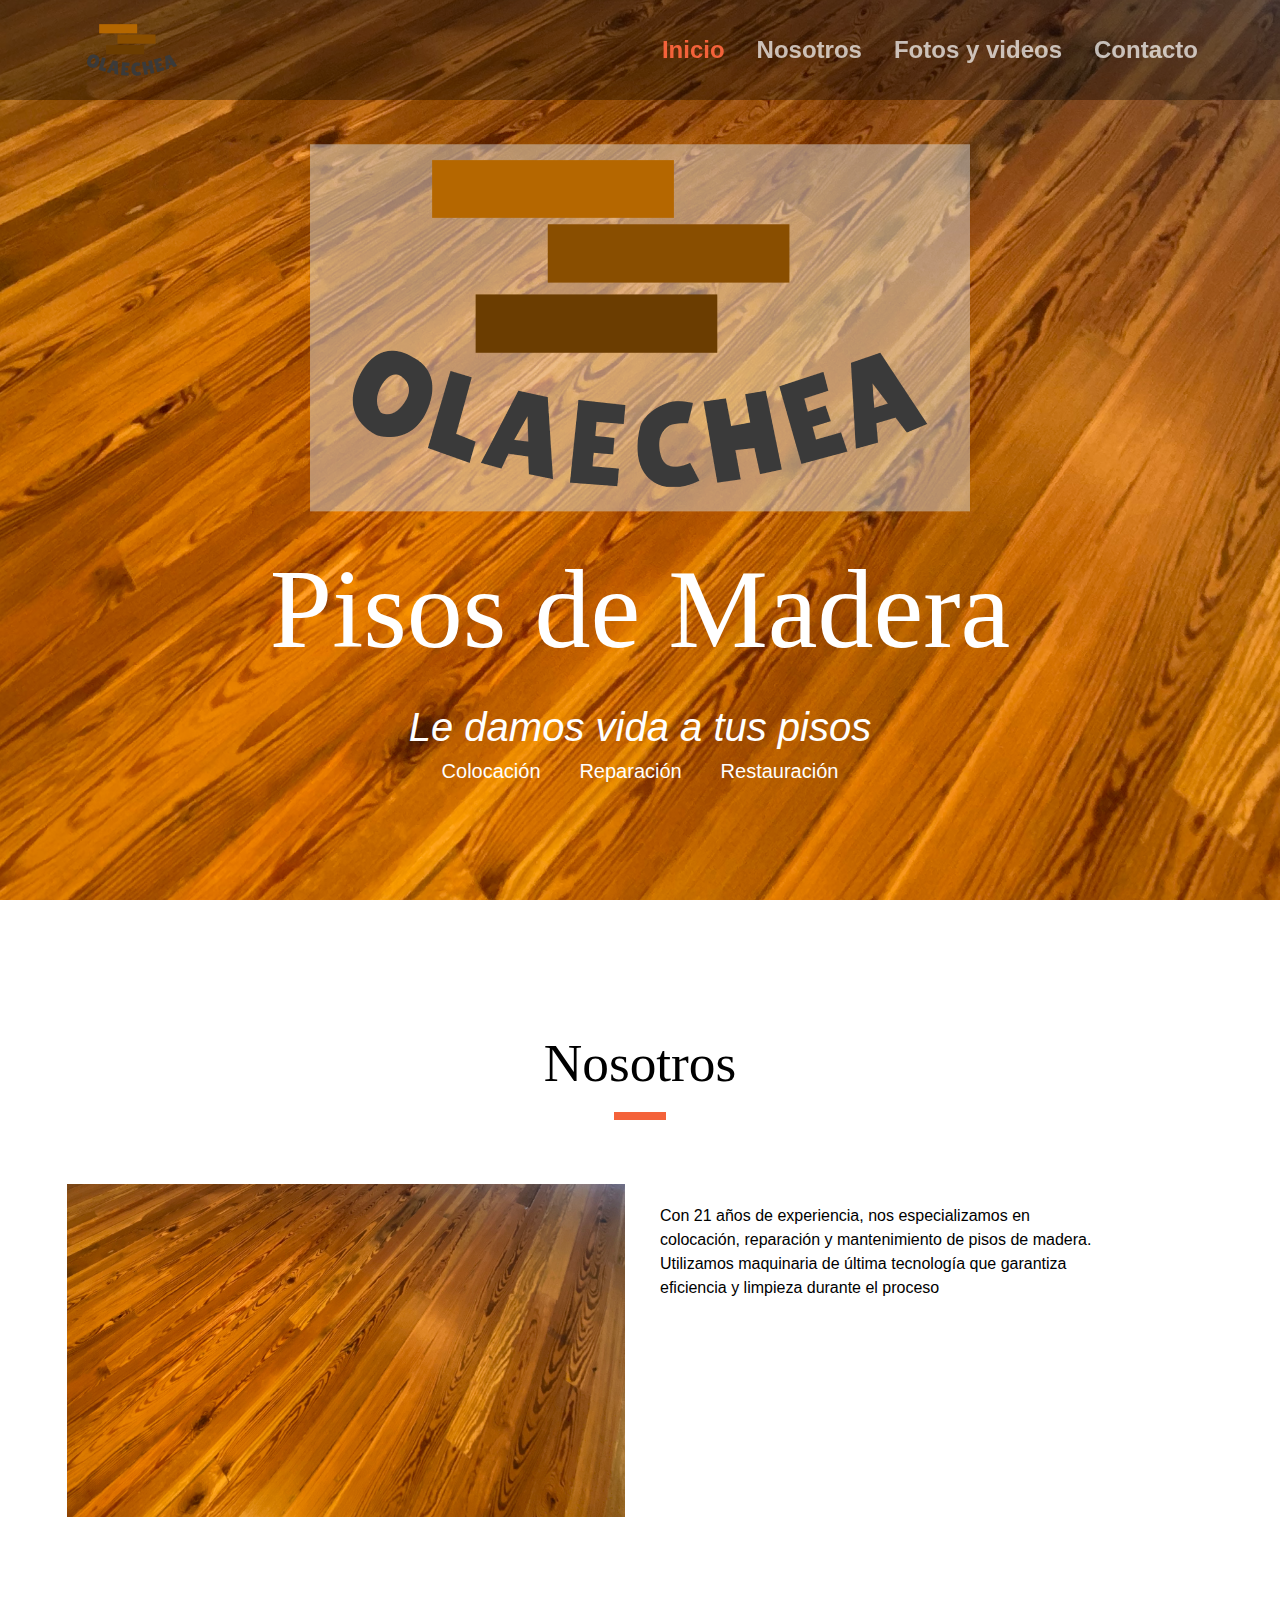
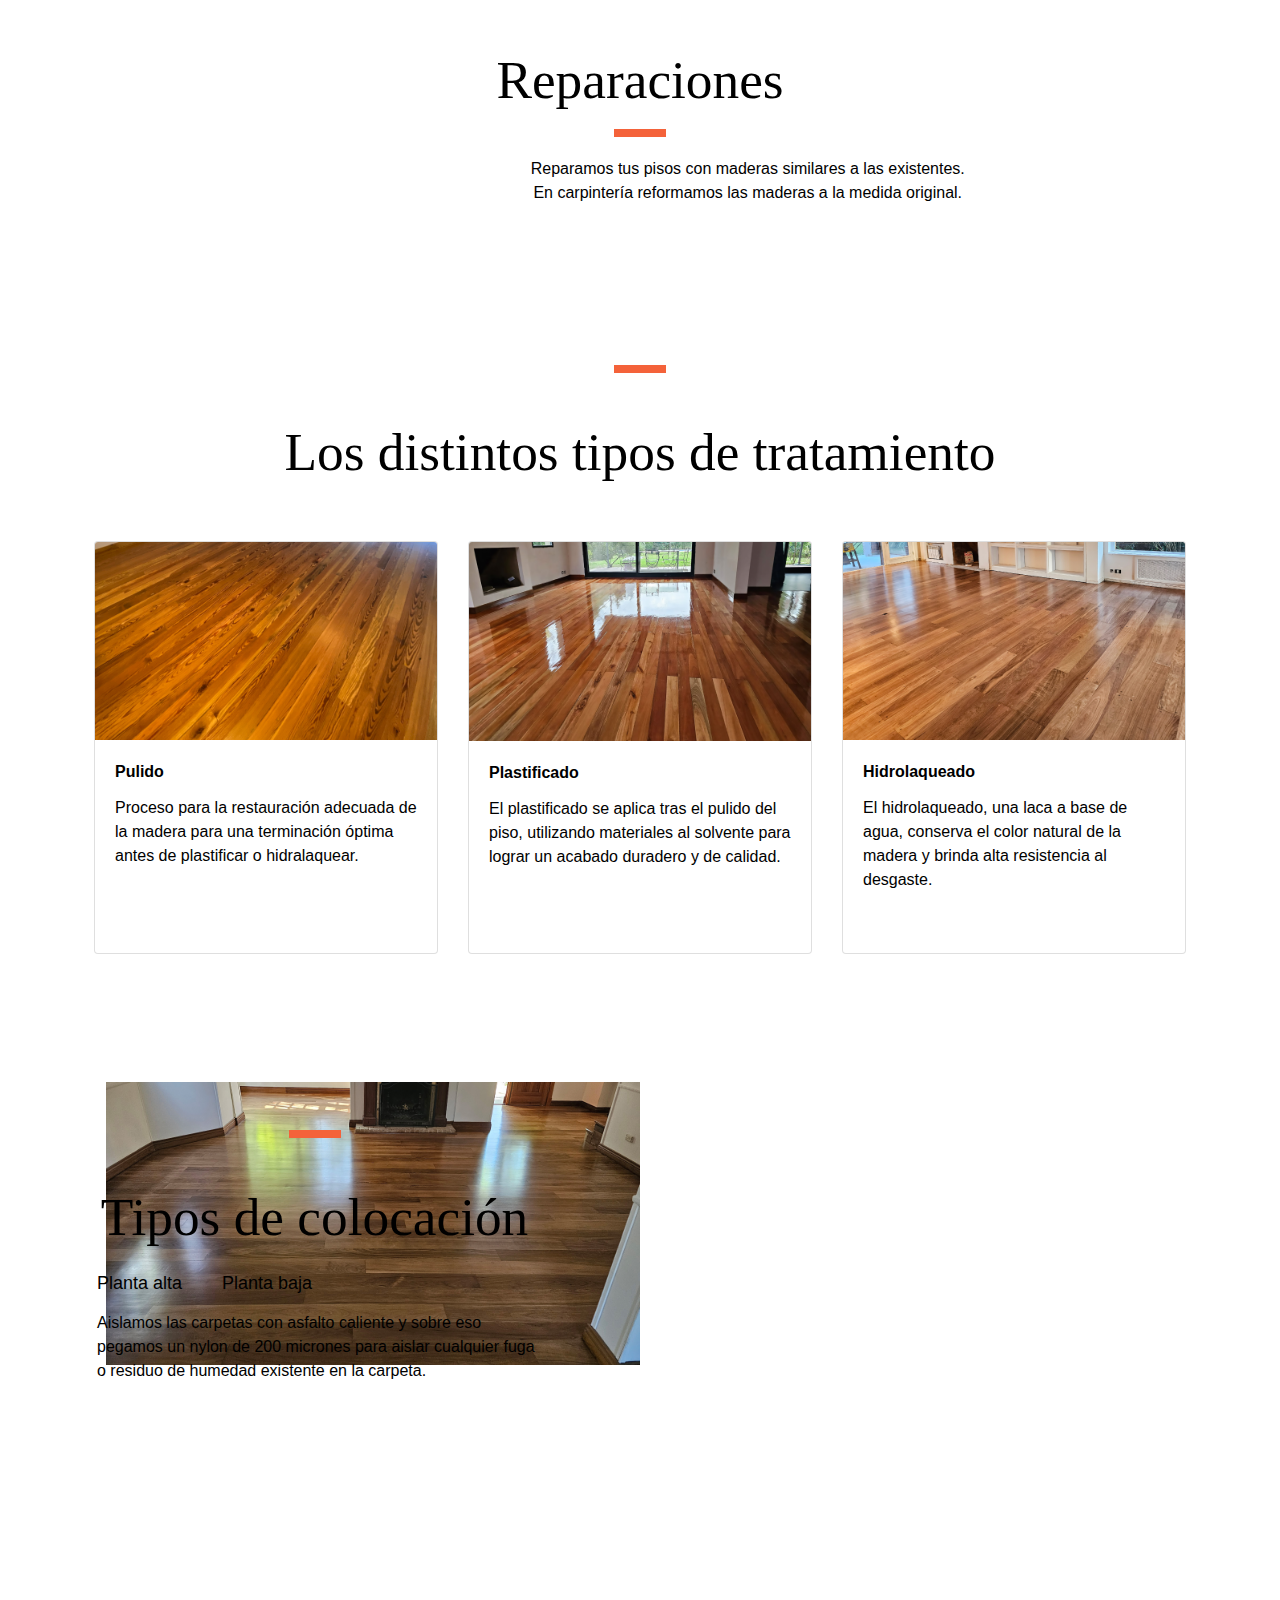
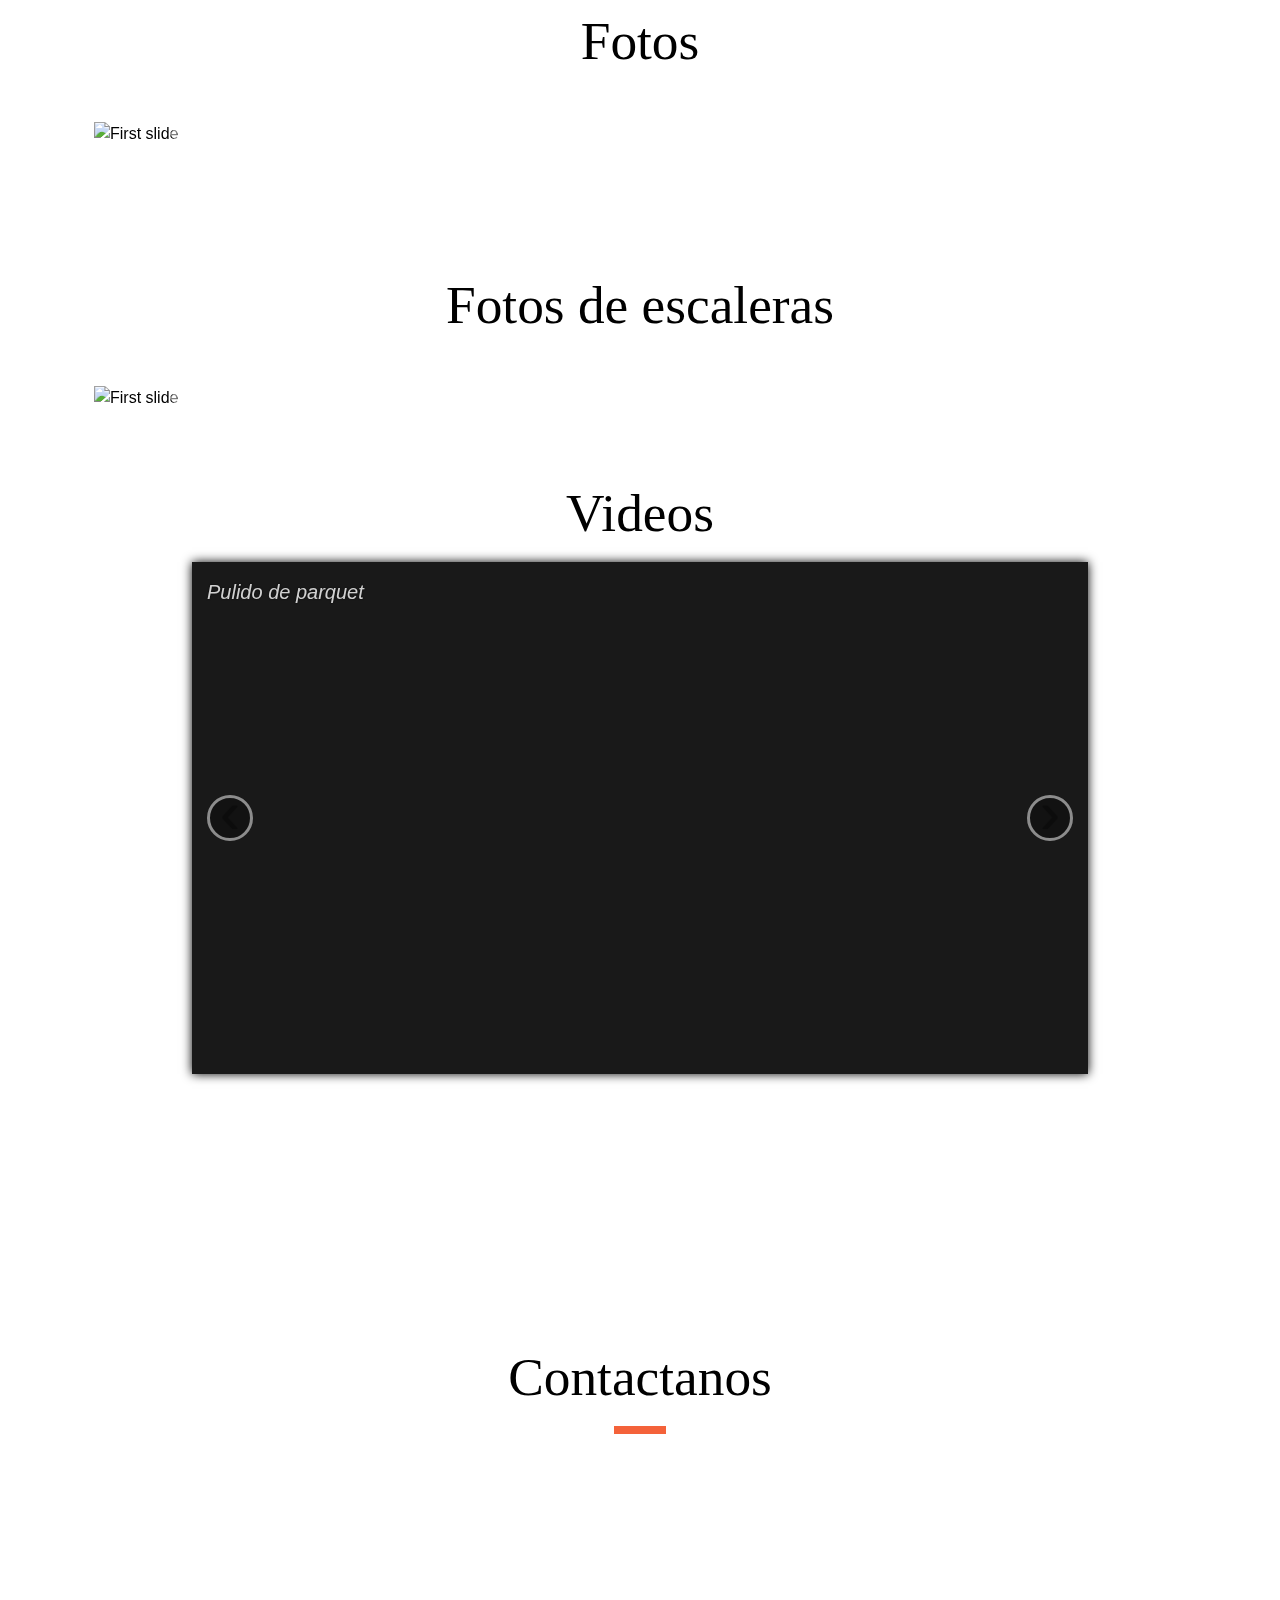
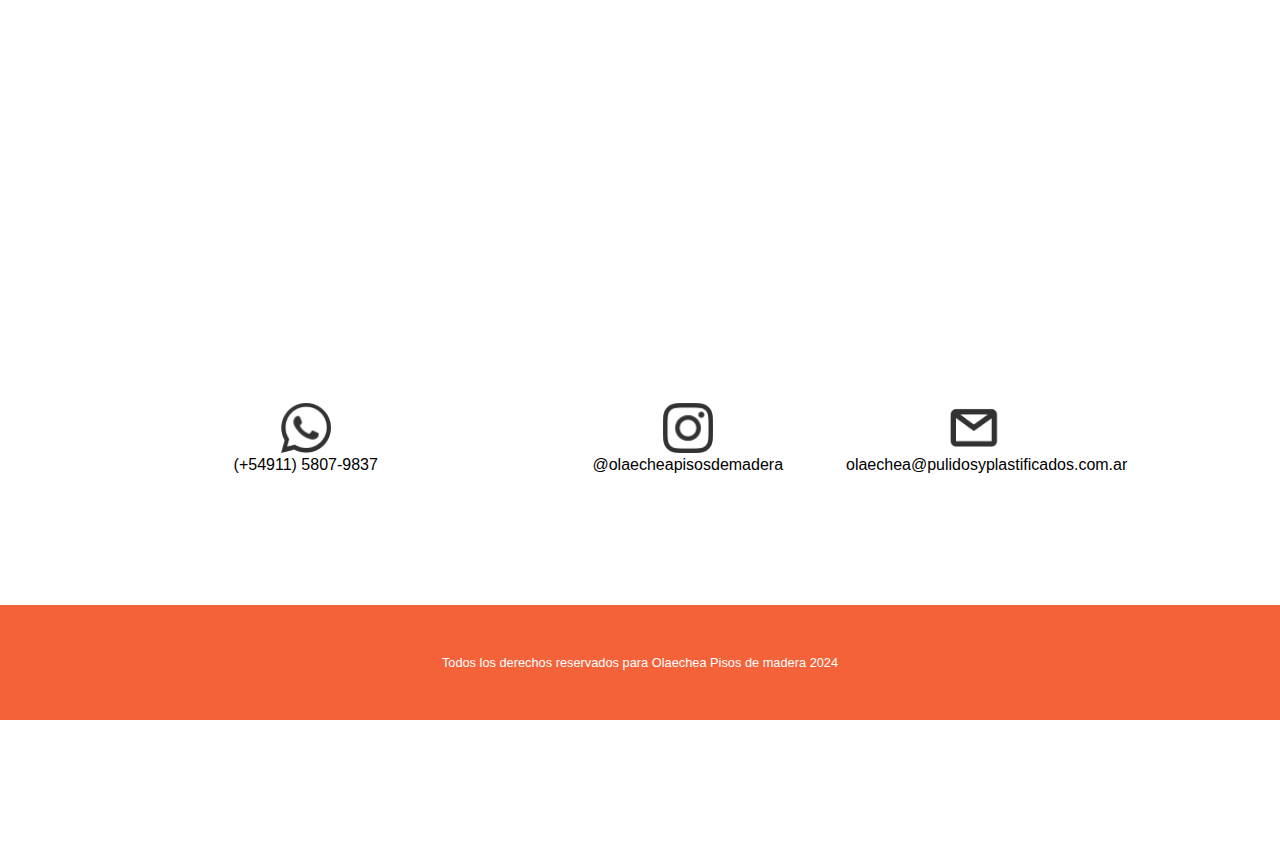
==== commit c66351e3: "cambie unos puntos para que se puedan ver las imagenes" ====
--- a/index.html
+++ b/index.html
@@ -100,7 +100,7 @@
           <h2 class="text-uppercase text-white font-weight-bold">Pisos de Madera</h2>
          <div class="wrapper">-->
           <div class="container align-items-center justify-content-center text-center image-center">
-            <img src="..img/Group 1.png" alt="img" class="imagen justify-content-center" >
+            <img src="../img/Group 1.png" alt="img" class="imagen justify-content-center" >
            </div>
         </div>
             <div class="container">
@@ -207,7 +207,7 @@
         <br>
       <div class="card-deck">
         <div class="card">
-          <img src="/img/pulido.png" class="card-img-top" alt="img-fluid">
+          <img src="../img/pulido.png" class="card-img-top" alt="img-fluid">
           <div class="card-body">
             <p class="card-title">Pulido</p font-weight-bold>
               <style>
@@ -221,7 +221,7 @@
           </div>
         </div>
         <div class="card">
-          <img src="/img/plastificado.png" class="card-img-top" alt="img-fluid">
+          <img src="../img/plastificado.png" class="card-img-top" alt="img-fluid">
           <div class="card-body">
             <p class="card-title">Plastificado</p font-weight-bold>
             <p class="card-text">El plastificado se aplica tras el pulido del piso, utilizando materiales al solvente para lograr un acabado duradero y de calidad.
@@ -232,7 +232,7 @@
           </div>
         </div>
         <div class="card">
-          <img src="/img/hidrolaqueado.png" class="card-img-top" alt="img-fluid">
+          <img src="../img/hidrolaqueado.png" class="card-img-top" alt="img-fluid">
           <div class="card-body">
             <p class="card-title">Hidrolaqueado</p font-weight-bold>
             <p class="card-text">El hidrolaqueado, una laca a base de agua, conserva el color natural de la madera y brinda alta resistencia al desgaste.</p>
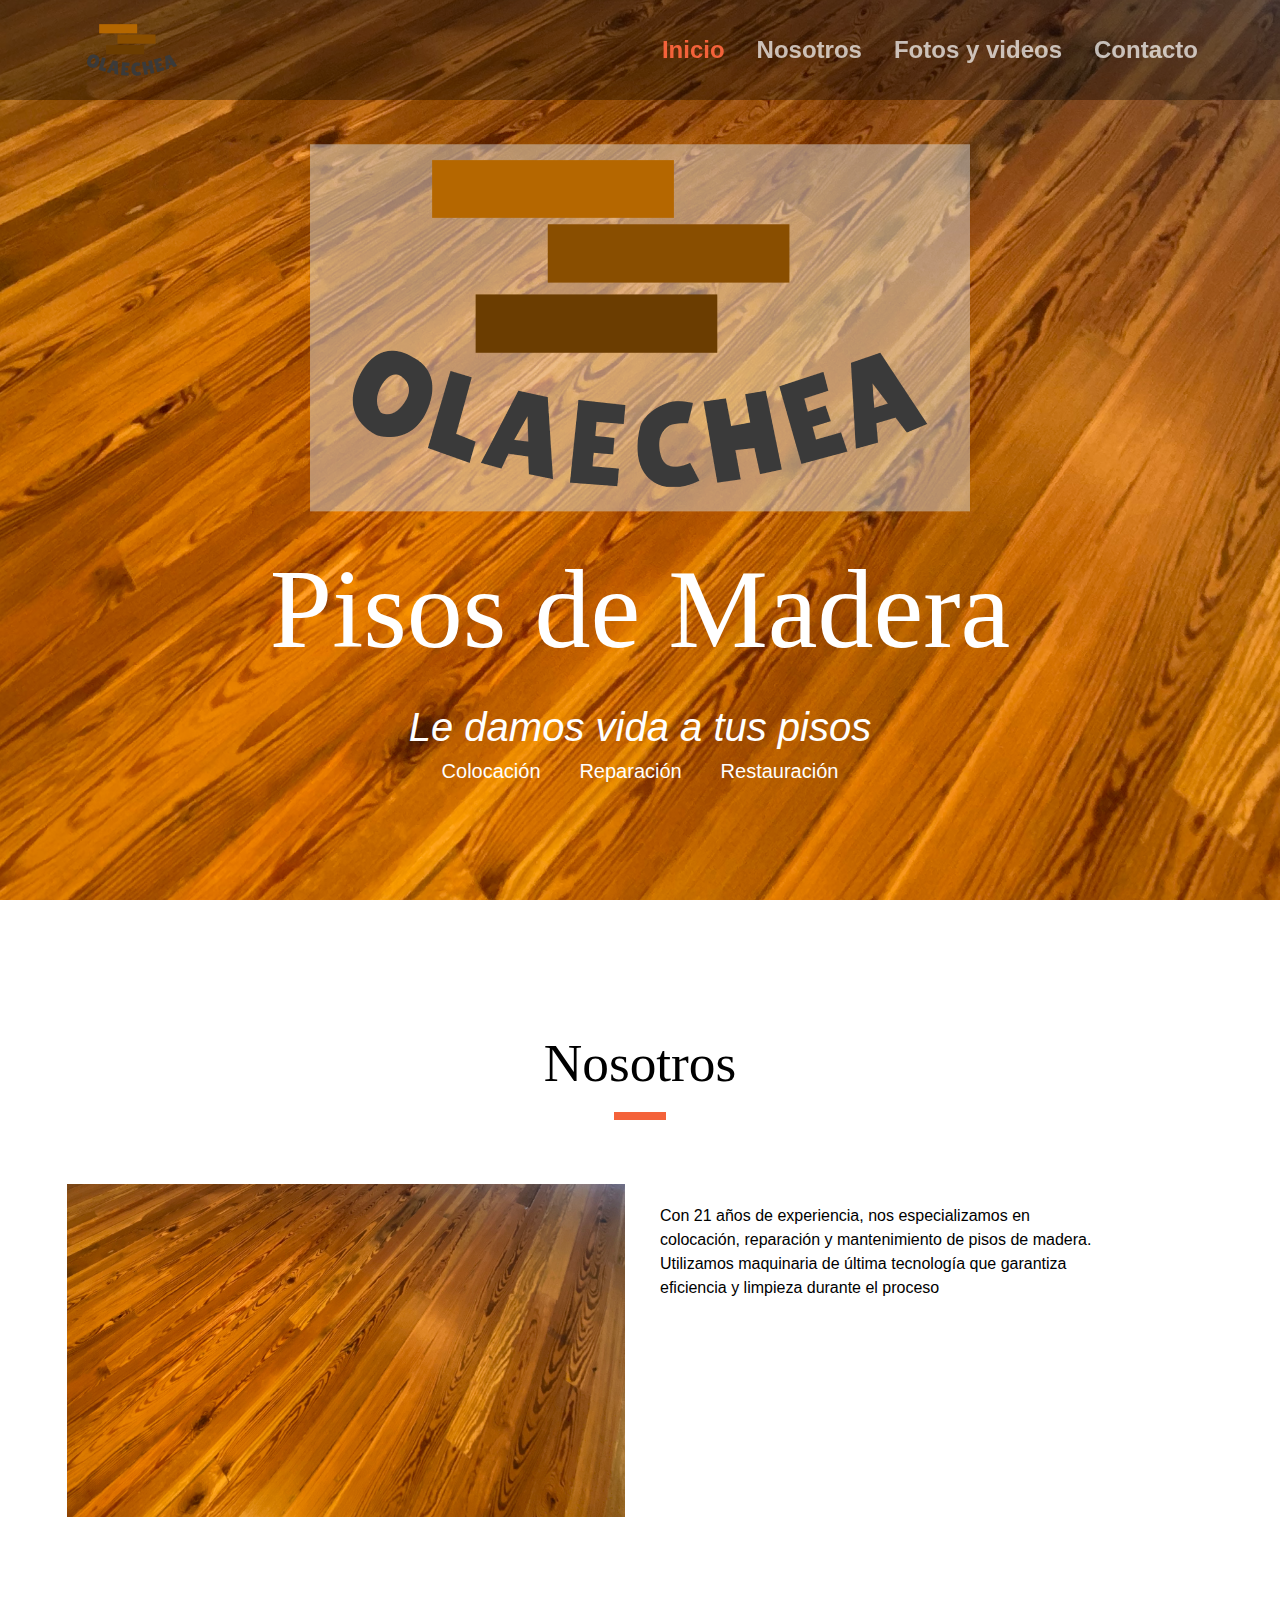
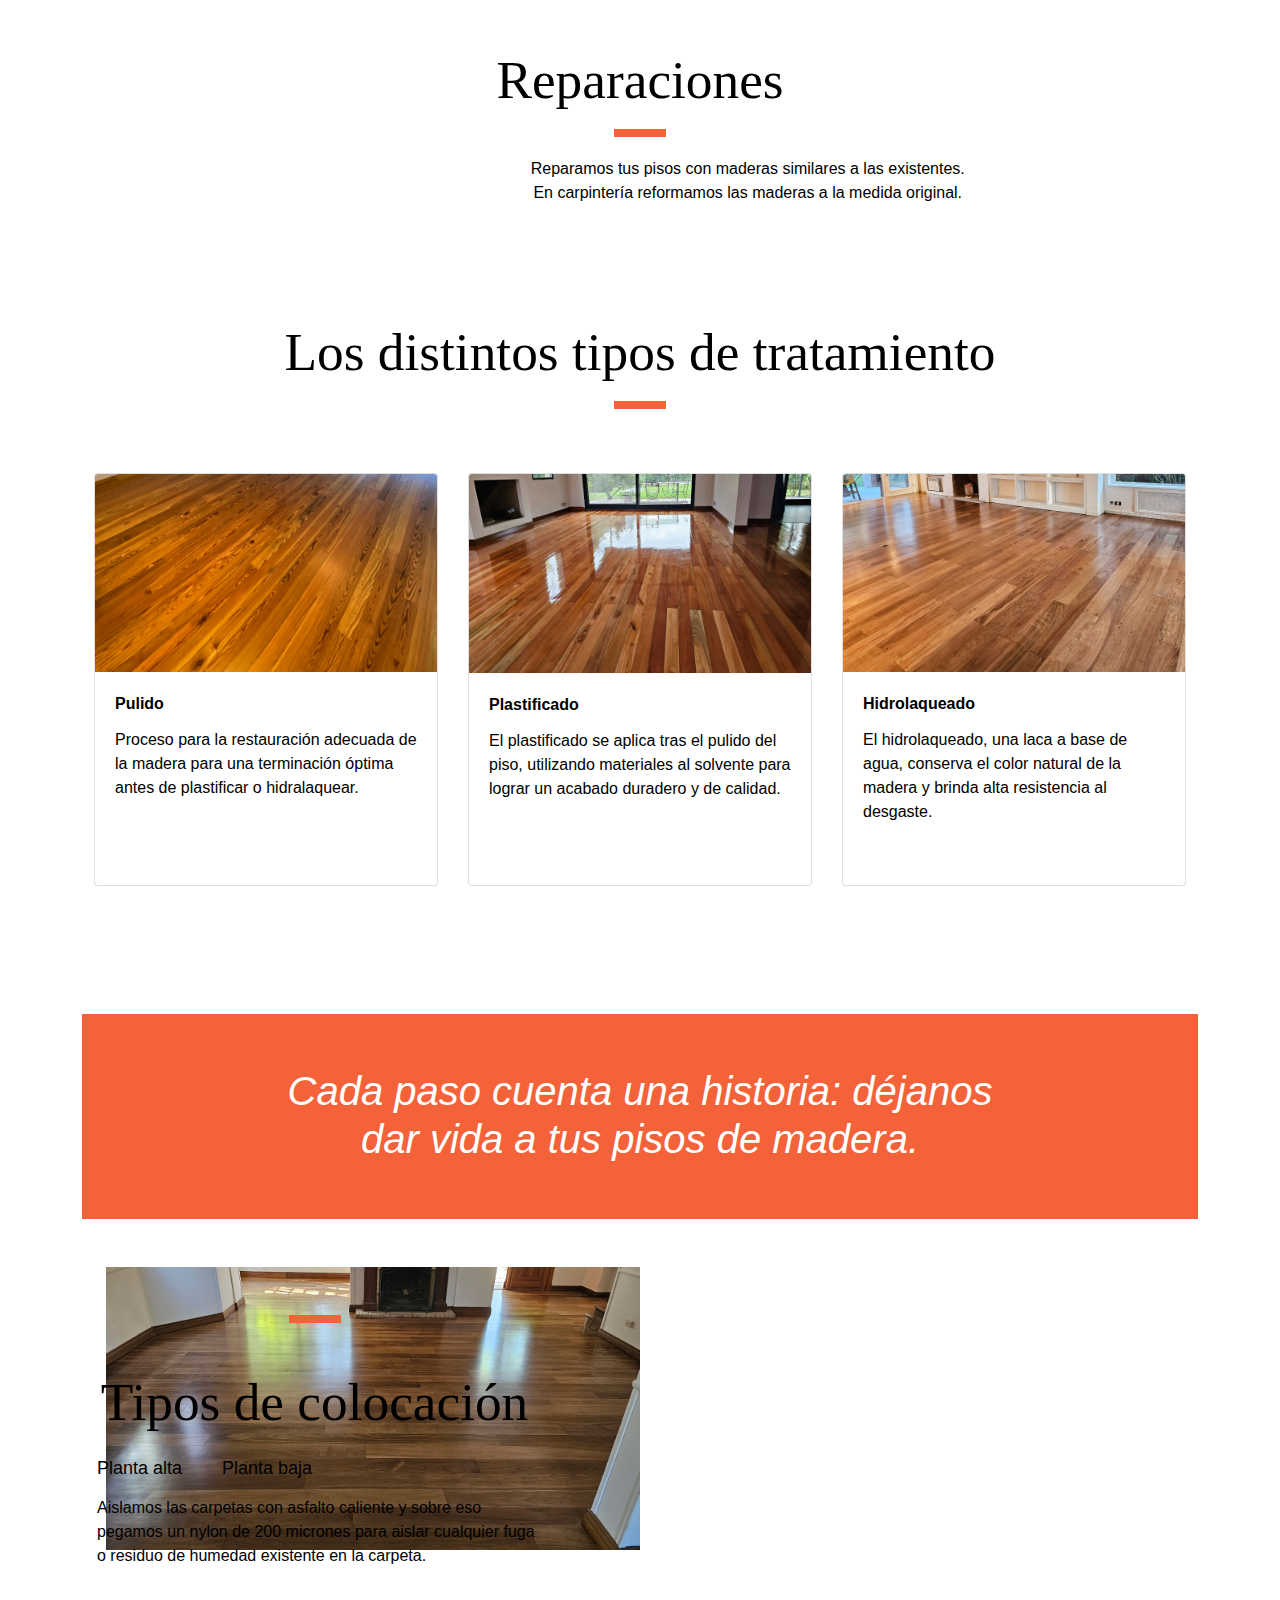
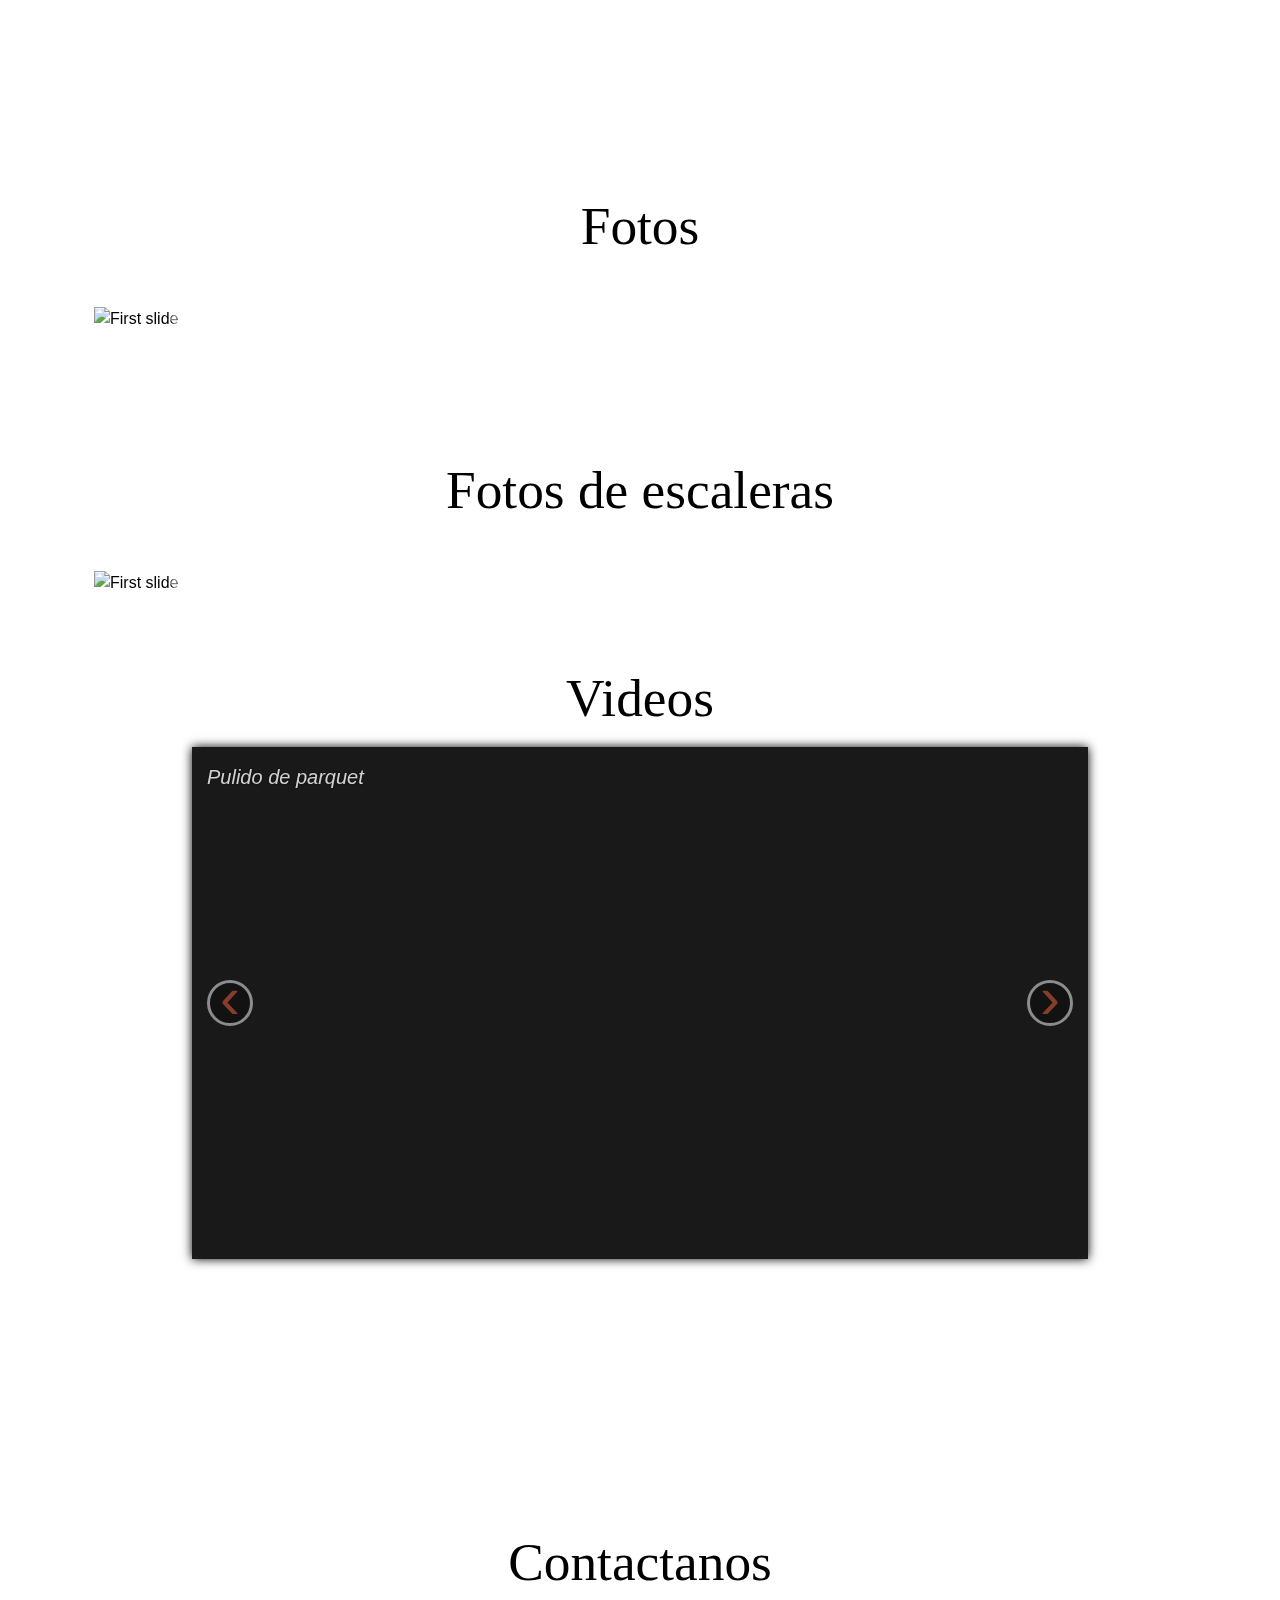
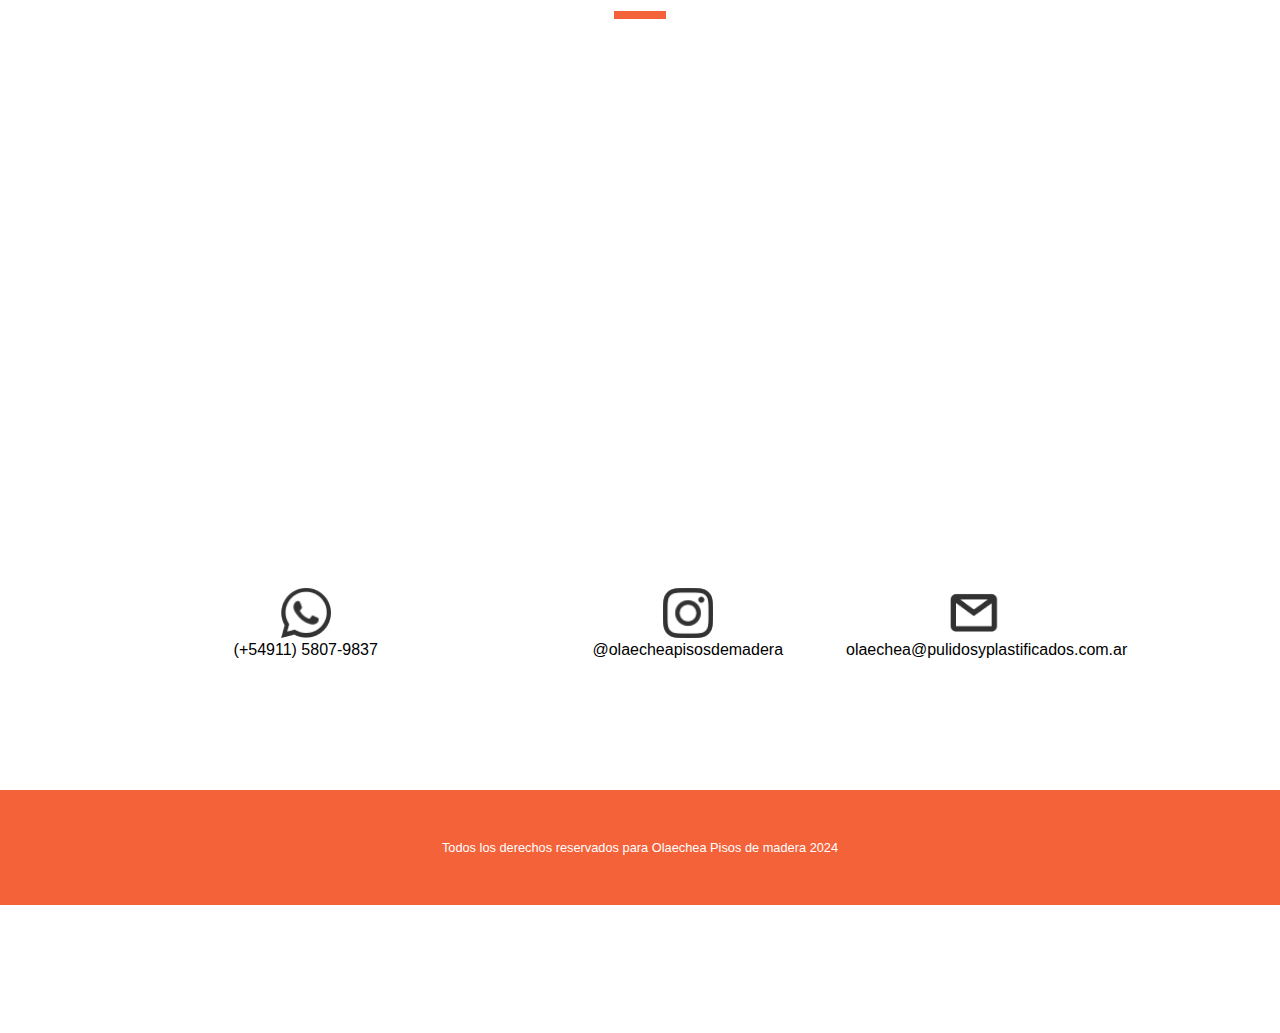
==== commit e11fb984: "pude sacar el blanco de fondo en navbar" ====
--- a/index.html
+++ b/index.html
@@ -72,8 +72,10 @@
           <li class="nav-item">
             <a class="nav-link js-scroll-trigger text-black" href="#contacto" >Contacto</a>
             <style>
-              .nav-link {
-               color: black;
+              .nav-item {
+               color:orangered;
+               
+               
         
   
               }
@@ -201,9 +203,11 @@
 
 
 
-      <hr class="divider my-5">
+      
       <h2 class="text-center mt-1">Los distintos tipos de 
-        tratamiento</h2> <br>
+        tratamiento</h2> 
+        <hr class="divider my-3">
+        <br>
         <br>
       <div class="card-deck">
         <div class="card">
@@ -243,7 +247,40 @@
 
   </section>
 
+   <!-- Destacado-->
+
+  <section id="Destacado--" class="Destacado--">
+    <style>
+      .Destacado-- {
+                background: #F4623A;
+                text-align: center;
+                background-size: cover;
+                margin-left: 0;
+                margin-right: 0;
+                width: 100%;
+                background-size: 100%;
+                text-align: center;
+                background-size: cover;
+                margin-left: 0;
+                margin-right: 0;
+              }
+
+
+    </style>
+    <br>
+    <br>
+    <div class="text-align-center">
+      <h3>Cada paso cuenta una historia: déjanos <br> dar vida a tus pisos de madera.</h3 bold italic>
+        <br>
+        <br>
+    </section>
+    
+
   <!-- Colocación-->
+
+  <br>
+  <br>
+
  
 <section id="Magia" class="Magia" class="bg-primary-dark">
   <div class="position-relative">
@@ -686,21 +723,21 @@
             </div>
 
             <div class="carousel-item">
-              <img class="d-block w-100" src="../img/20231026_103340 2.png" alt="Second slide">
+              <img class="d-block w-100" src="../img/unn 1.png" alt="Second slide">
               <div class="carousel-caption d-none d-md-block">
                 <h5>descripción</h5>
               </div>
             </div>
 
             <div class="carousel-item">
-              <img class="d-block w-100" src="../img/20231109_112835 1.png" alt="Third slide">
+              <img class="d-block w-100" src="../img/unnad-1 1.png" alt="Third slide">
               <div class="carousel-caption d-none d-md-block">
                 <h5>descripcion</h5>
               </div>
             </div>
 
             <div class="carousel-item">
-              <img class="d-block w-100" src="../img/20231027_090448 1.png" alt="Third slide">
+              <img class="d-block w-100" src="../img/unname¡d-2 1.png" alt="Third slide">
               <div class="carousel-caption d-none d-md-block">
                 <h5>descripcion</h5>
               </div>
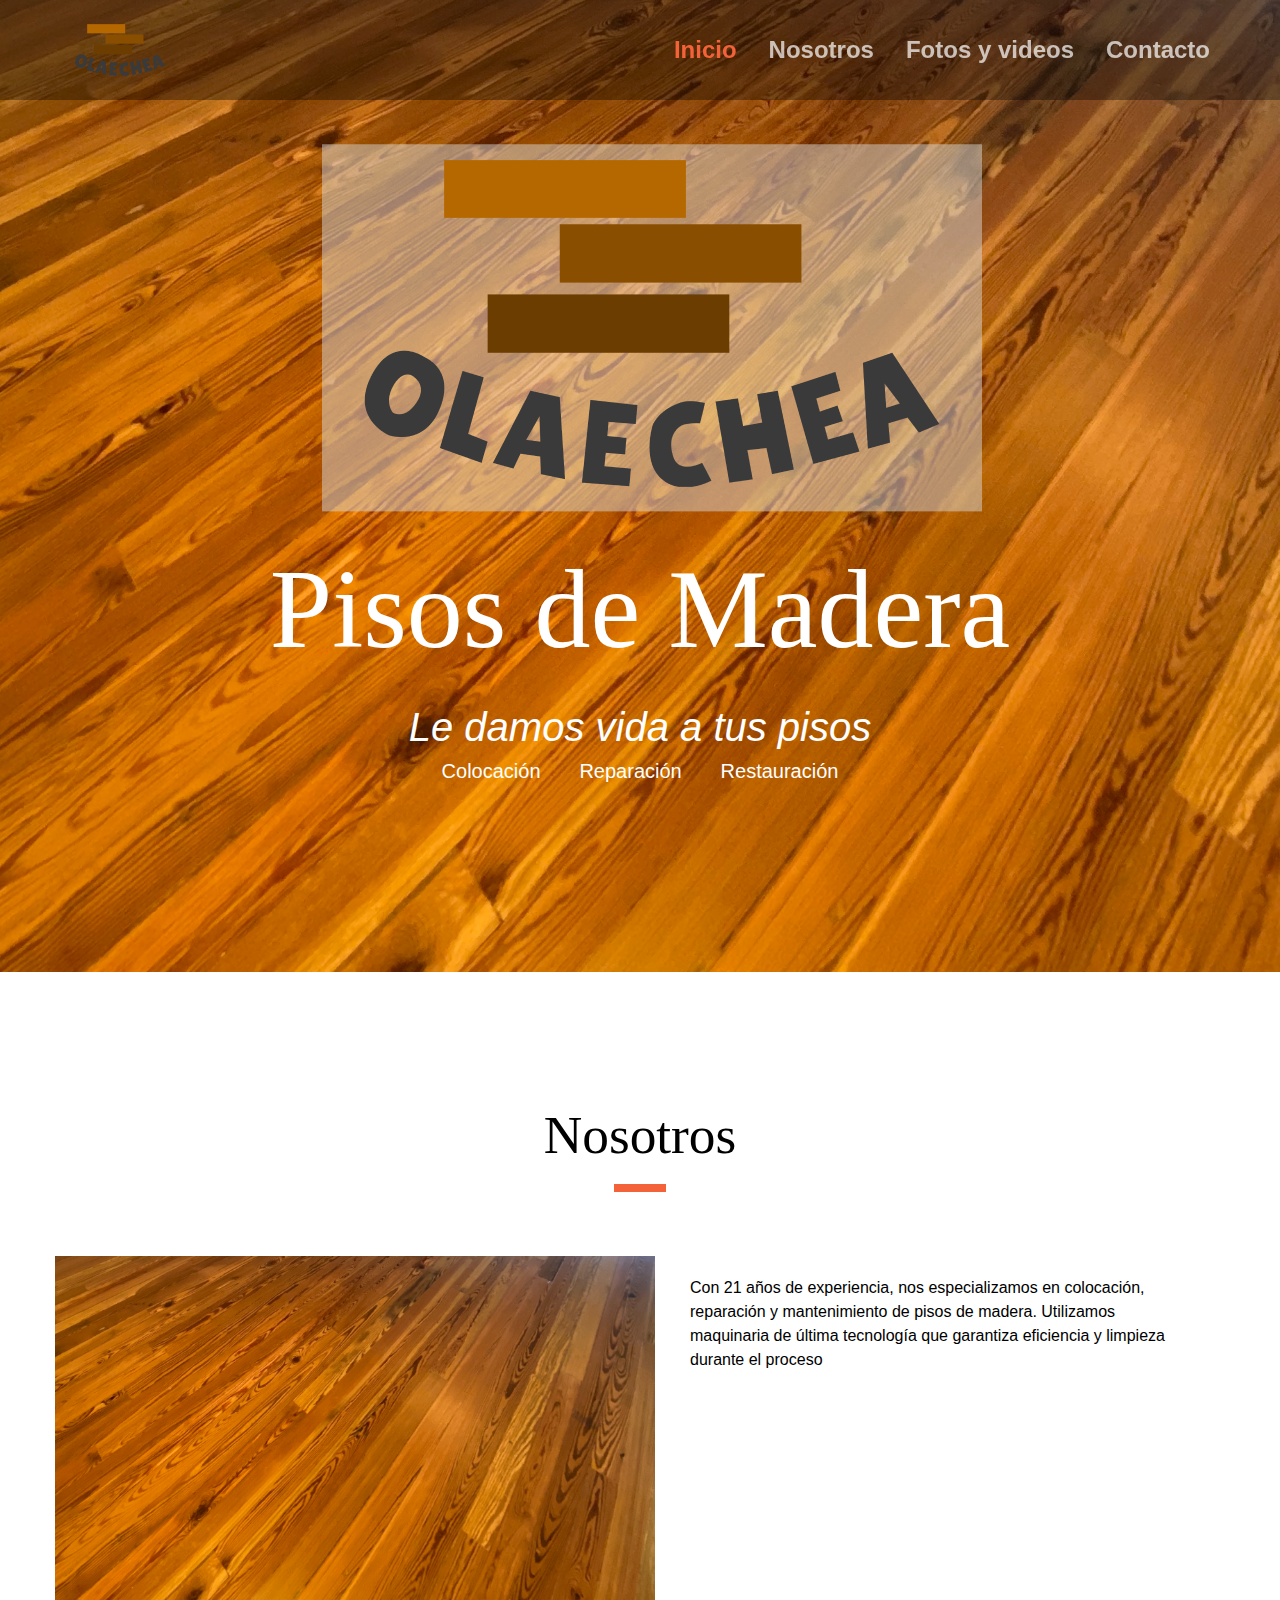
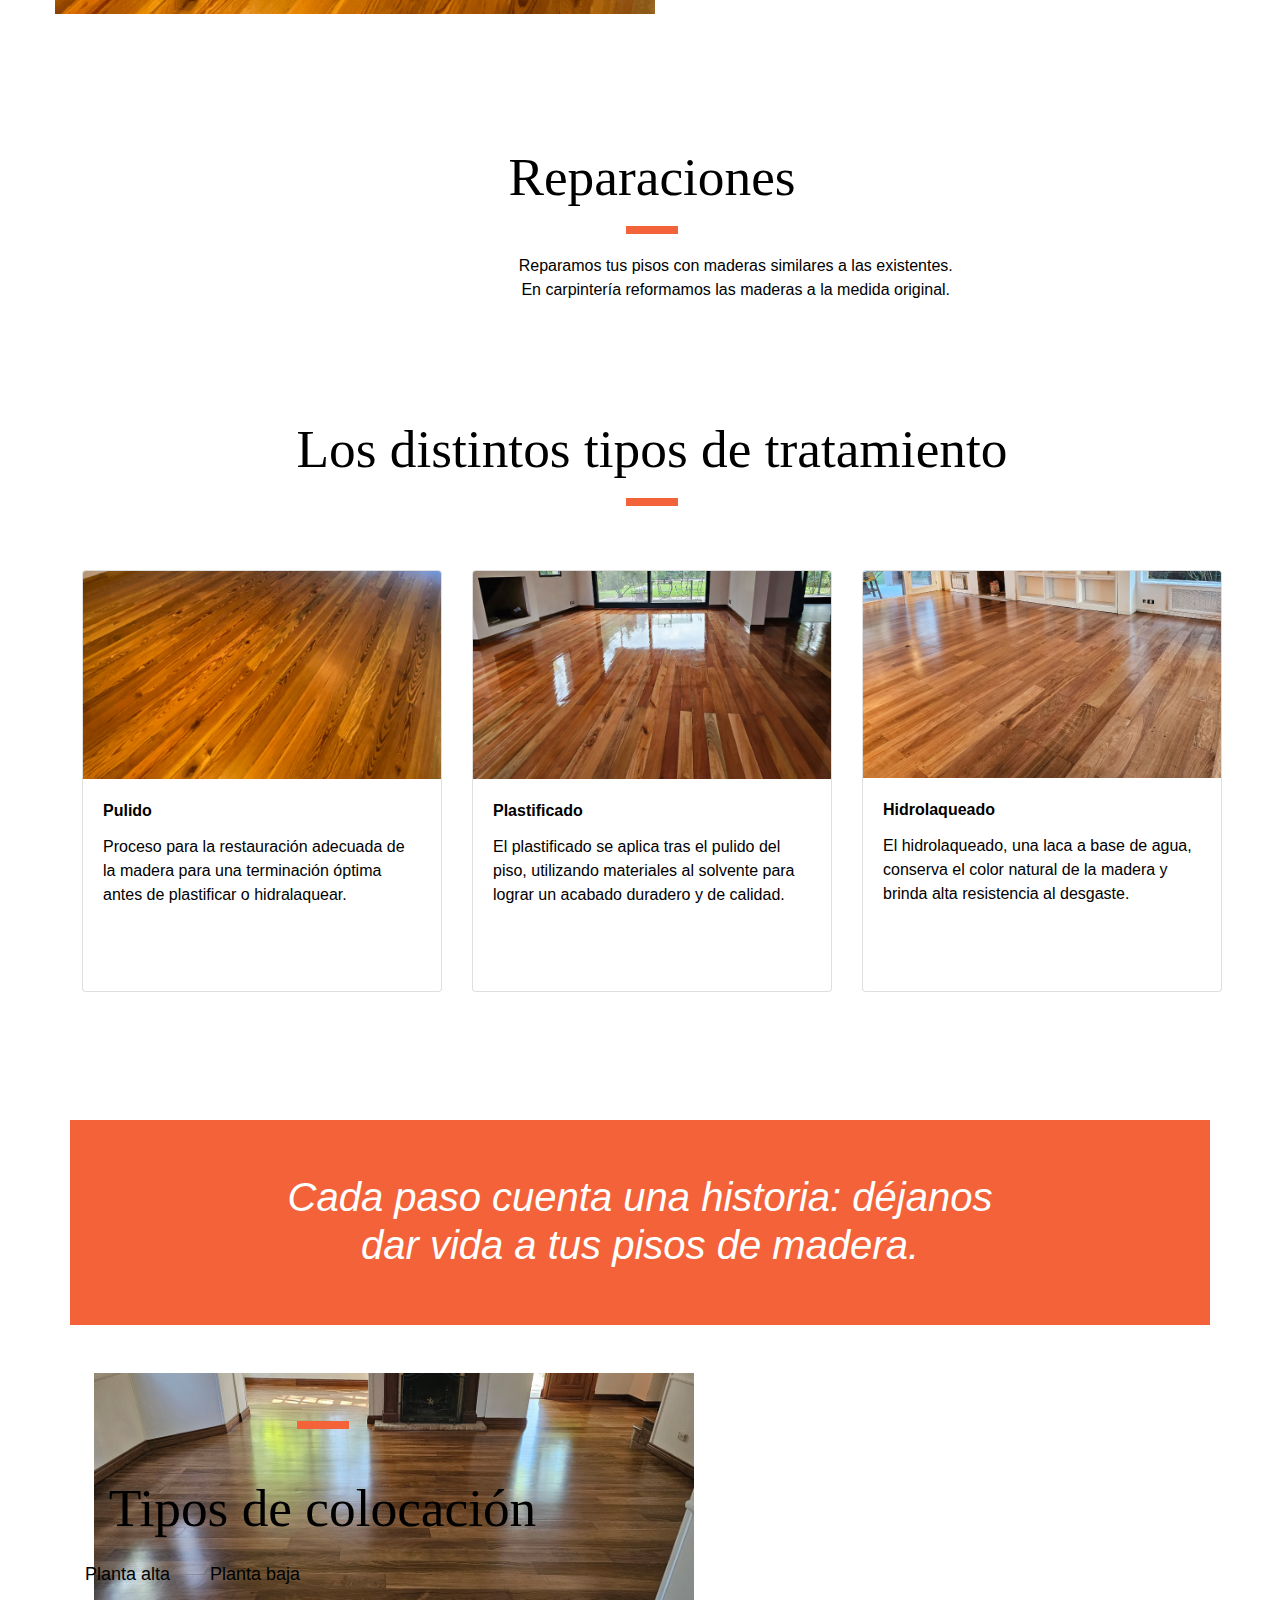
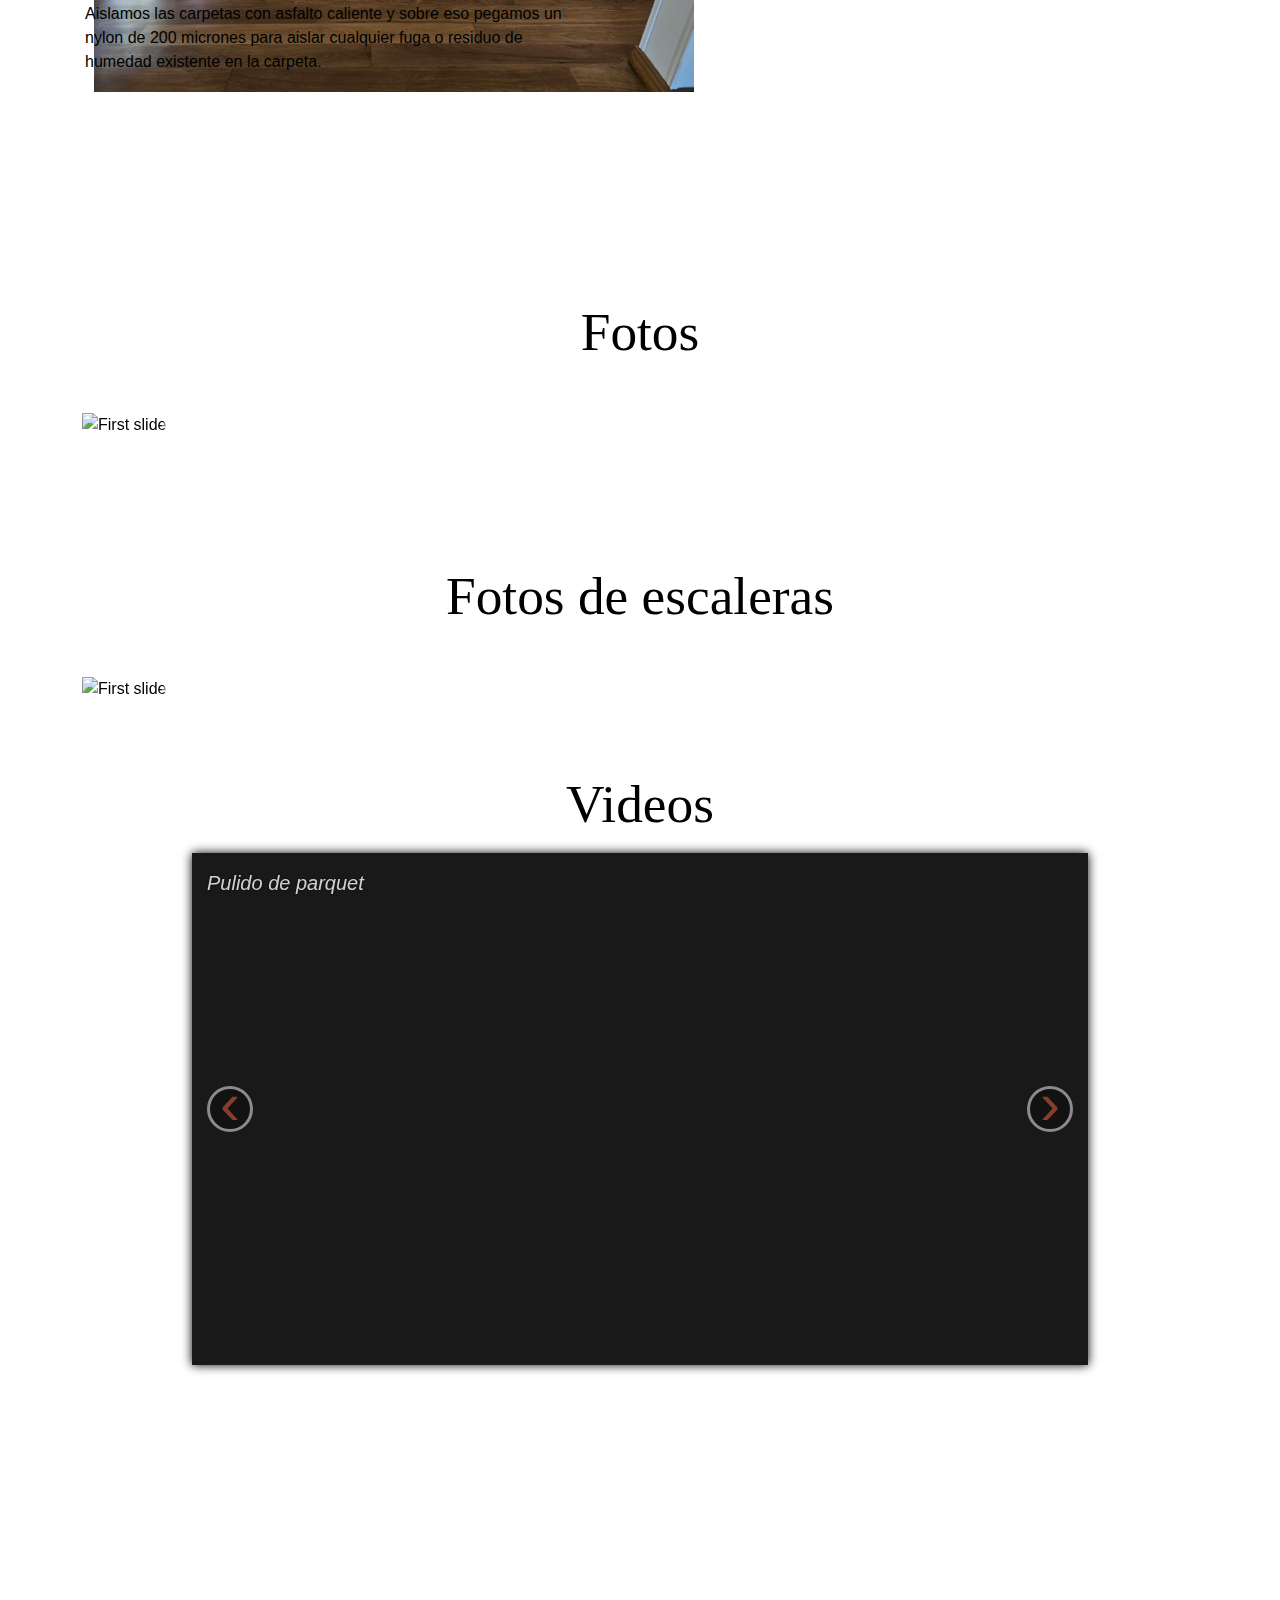
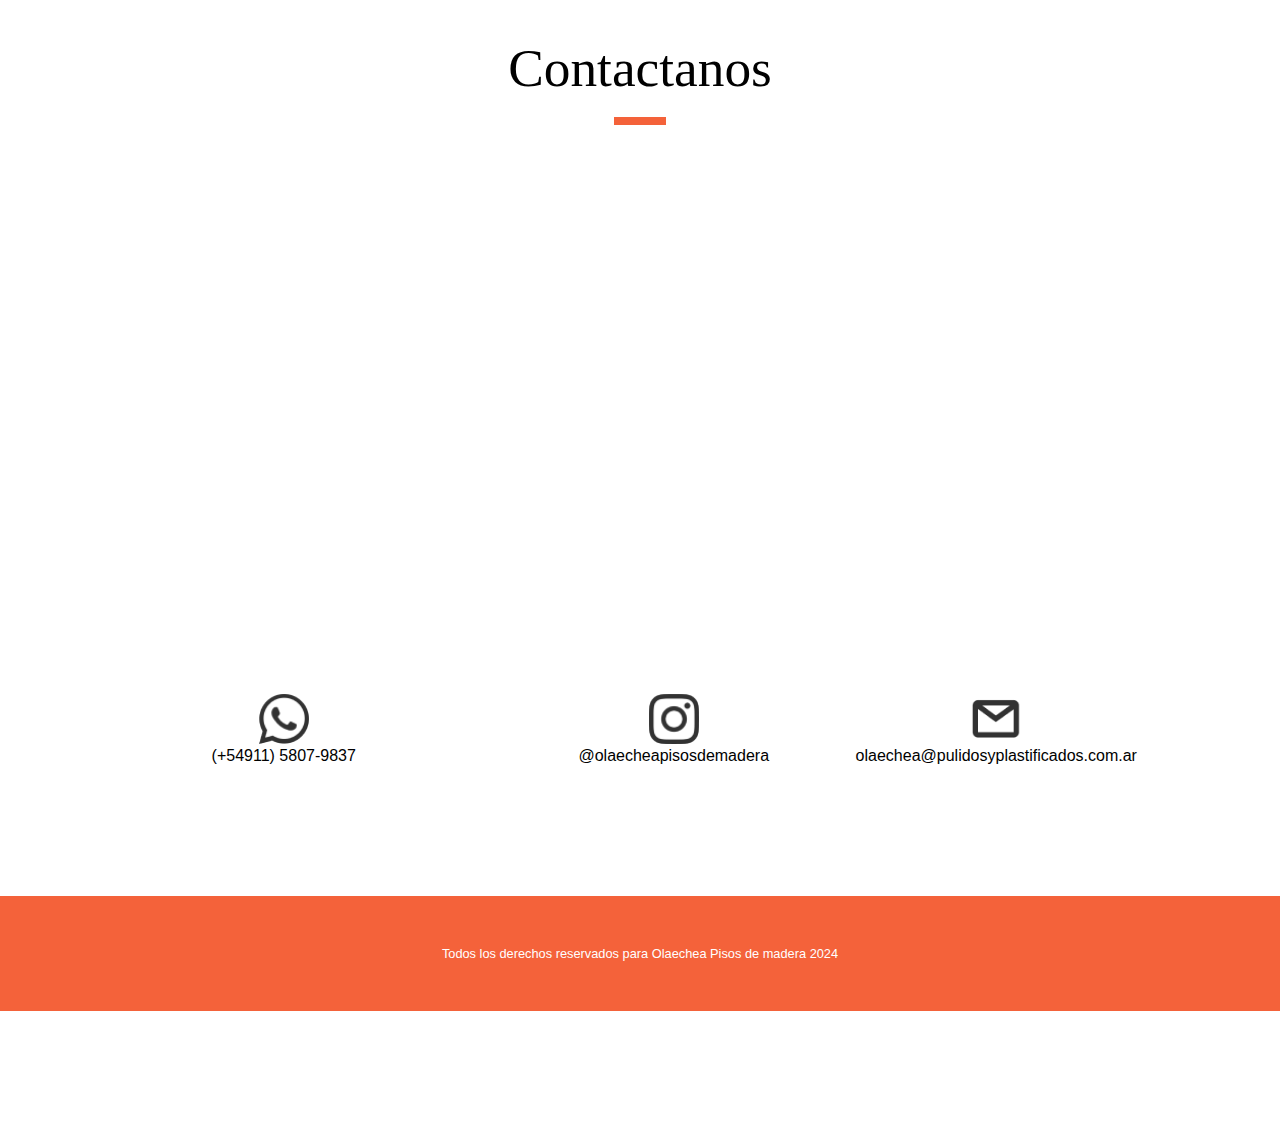
==== commit 151bad40: "lo hice le saque la transicion al titulo" ====
--- a/index.html
+++ b/index.html
@@ -249,7 +249,7 @@
 
    <!-- Destacado-->
 
-  <section id="Destacado--" class="Destacado--">
+  <section id="Destacado--" class="Destacado--" bg-orange>
     <style>
       .Destacado-- {
                 background: #F4623A;
@@ -270,7 +270,7 @@
     <br>
     <br>
     <div class="text-align-center">
-      <h3>Cada paso cuenta una historia: déjanos <br> dar vida a tus pisos de madera.</h3 bold italic>
+      <h3>Cada paso cuenta una historia: déjanos <br> dar vida a tus pisos de madera.</h3 bold italic bg-orange>
         <br>
         <br>
     </section>
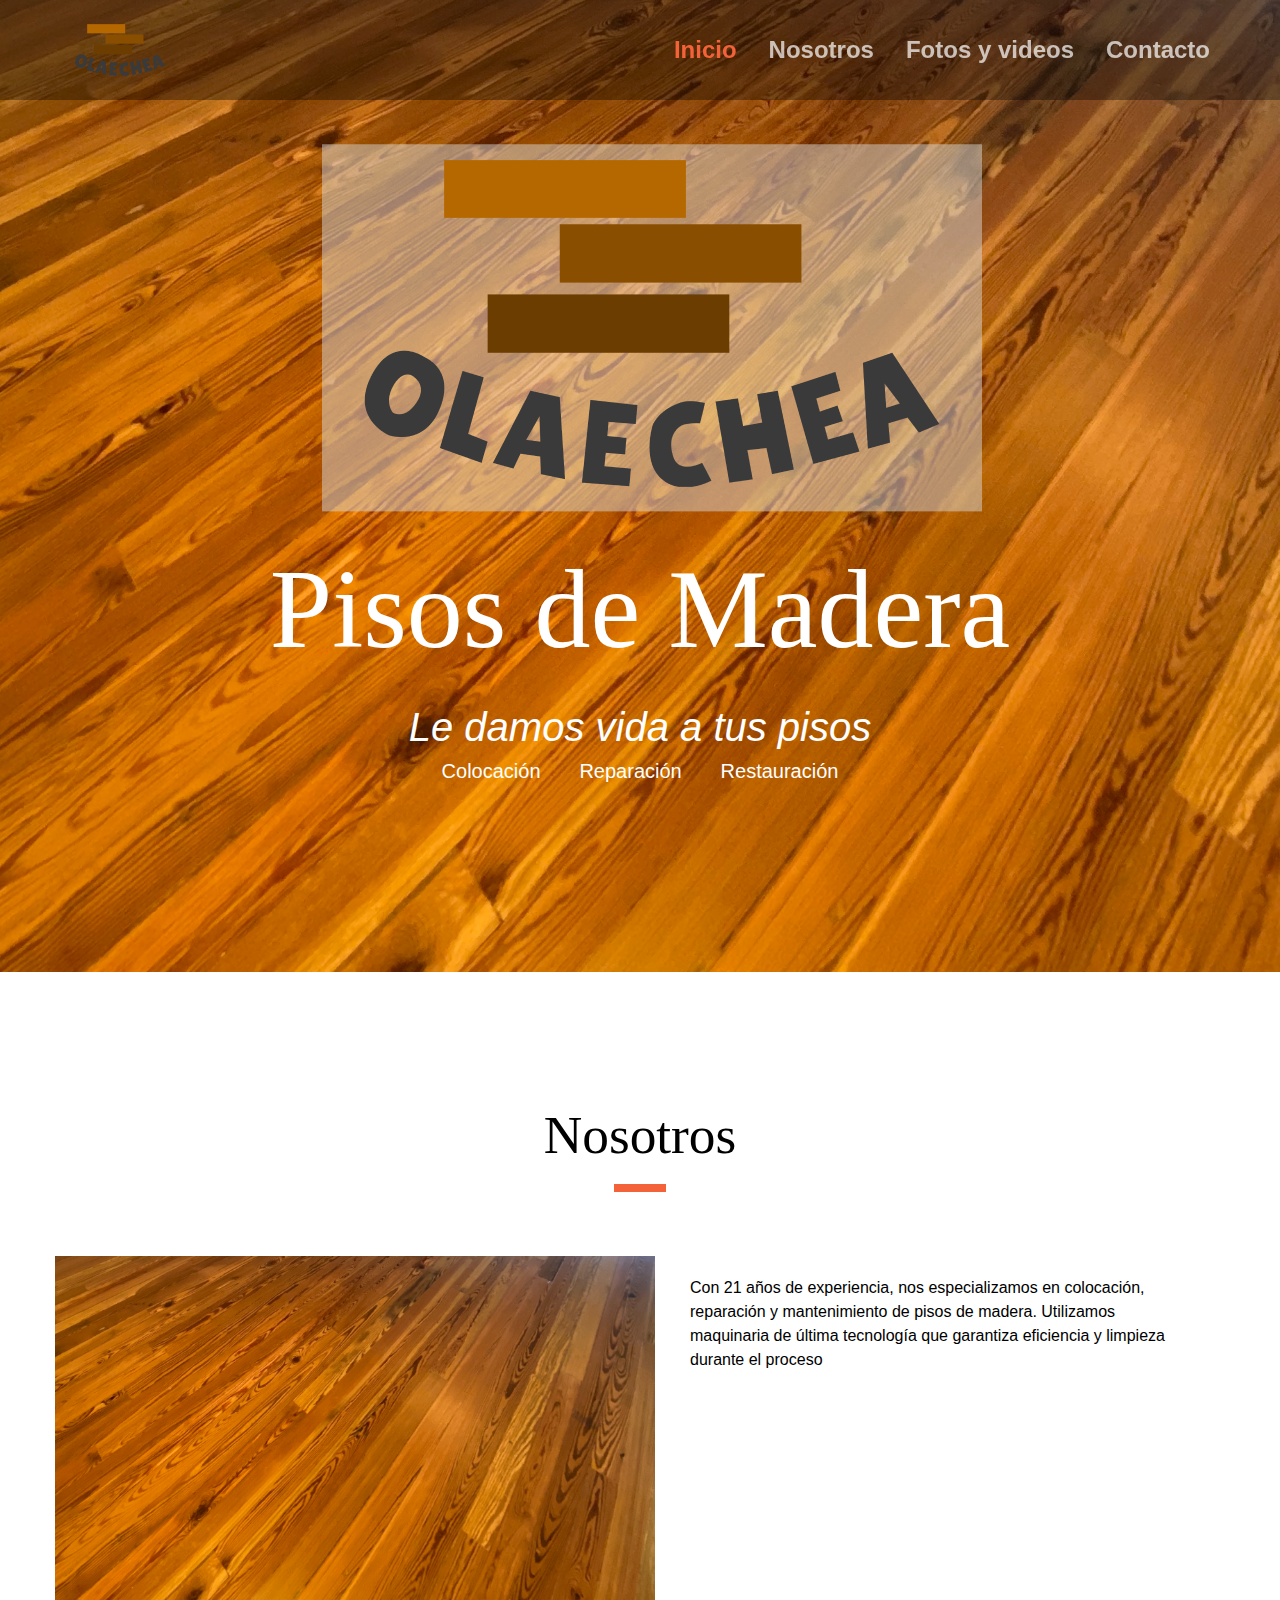
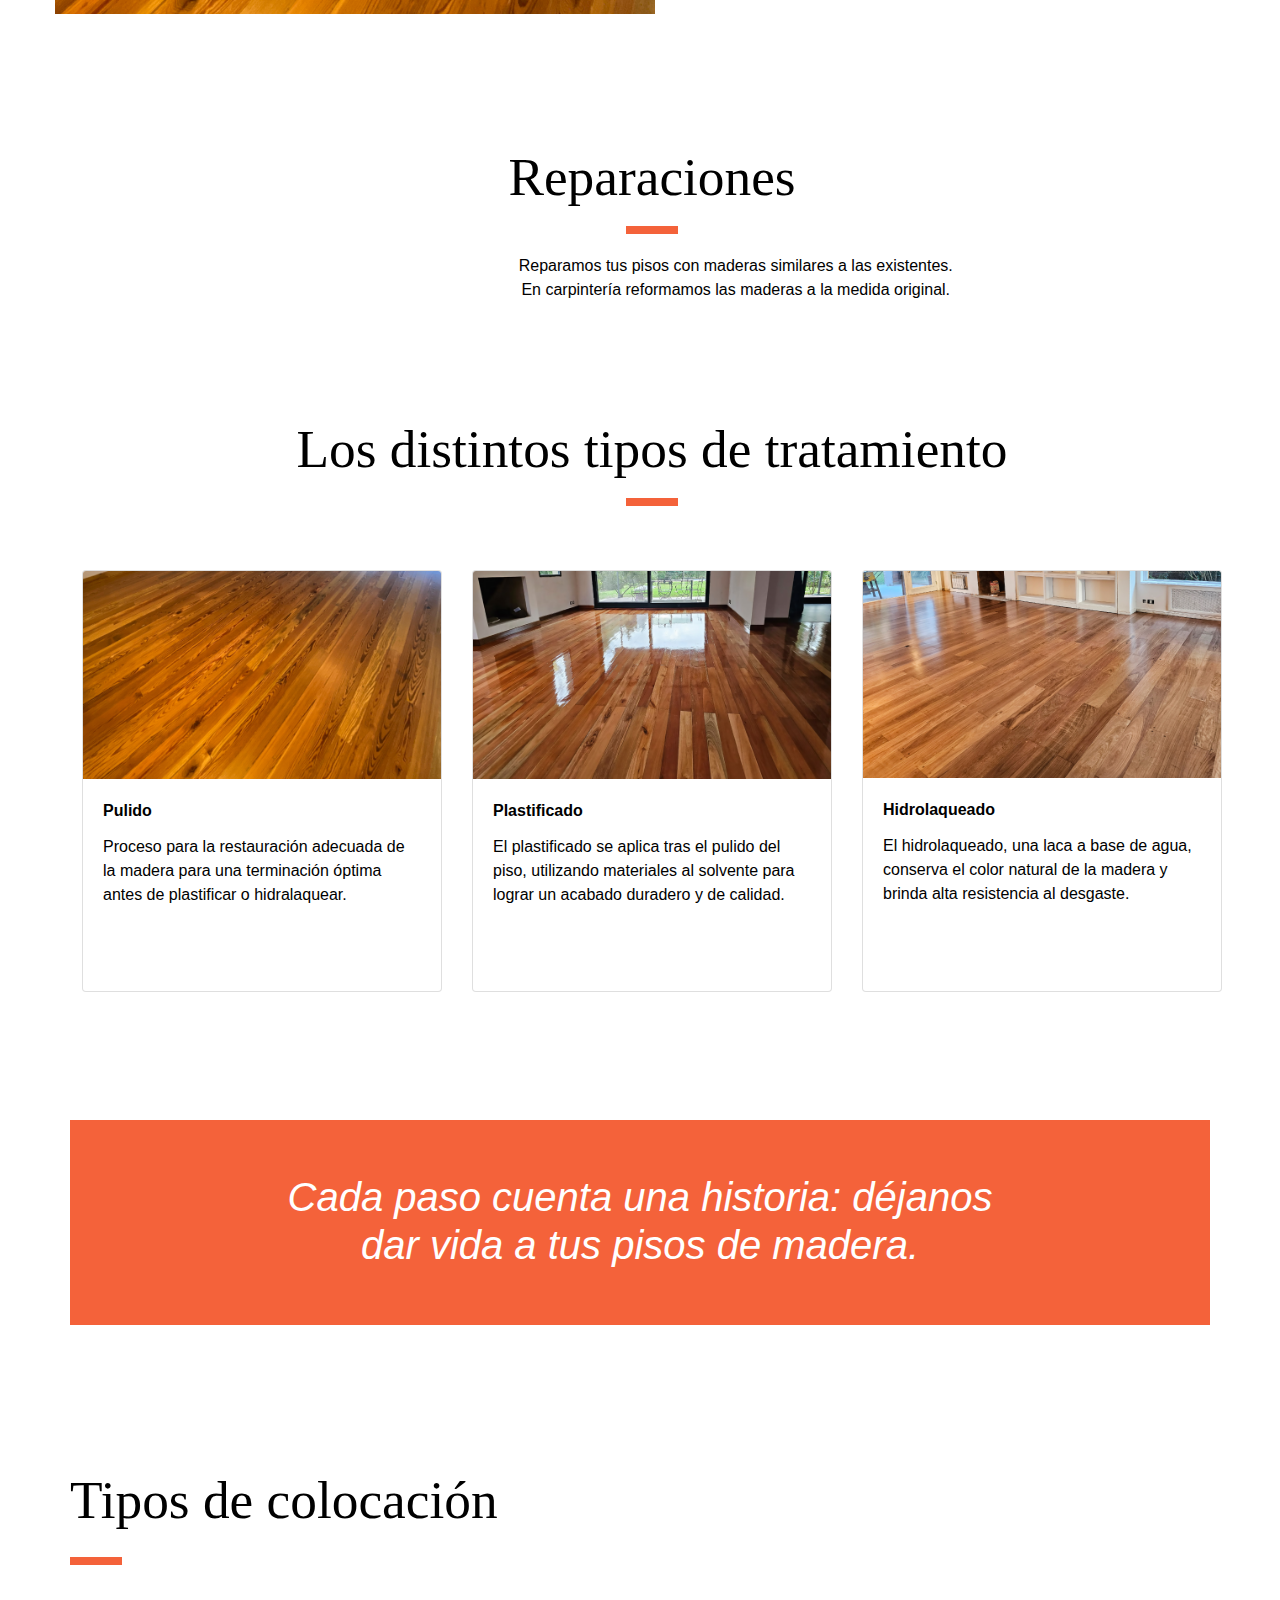
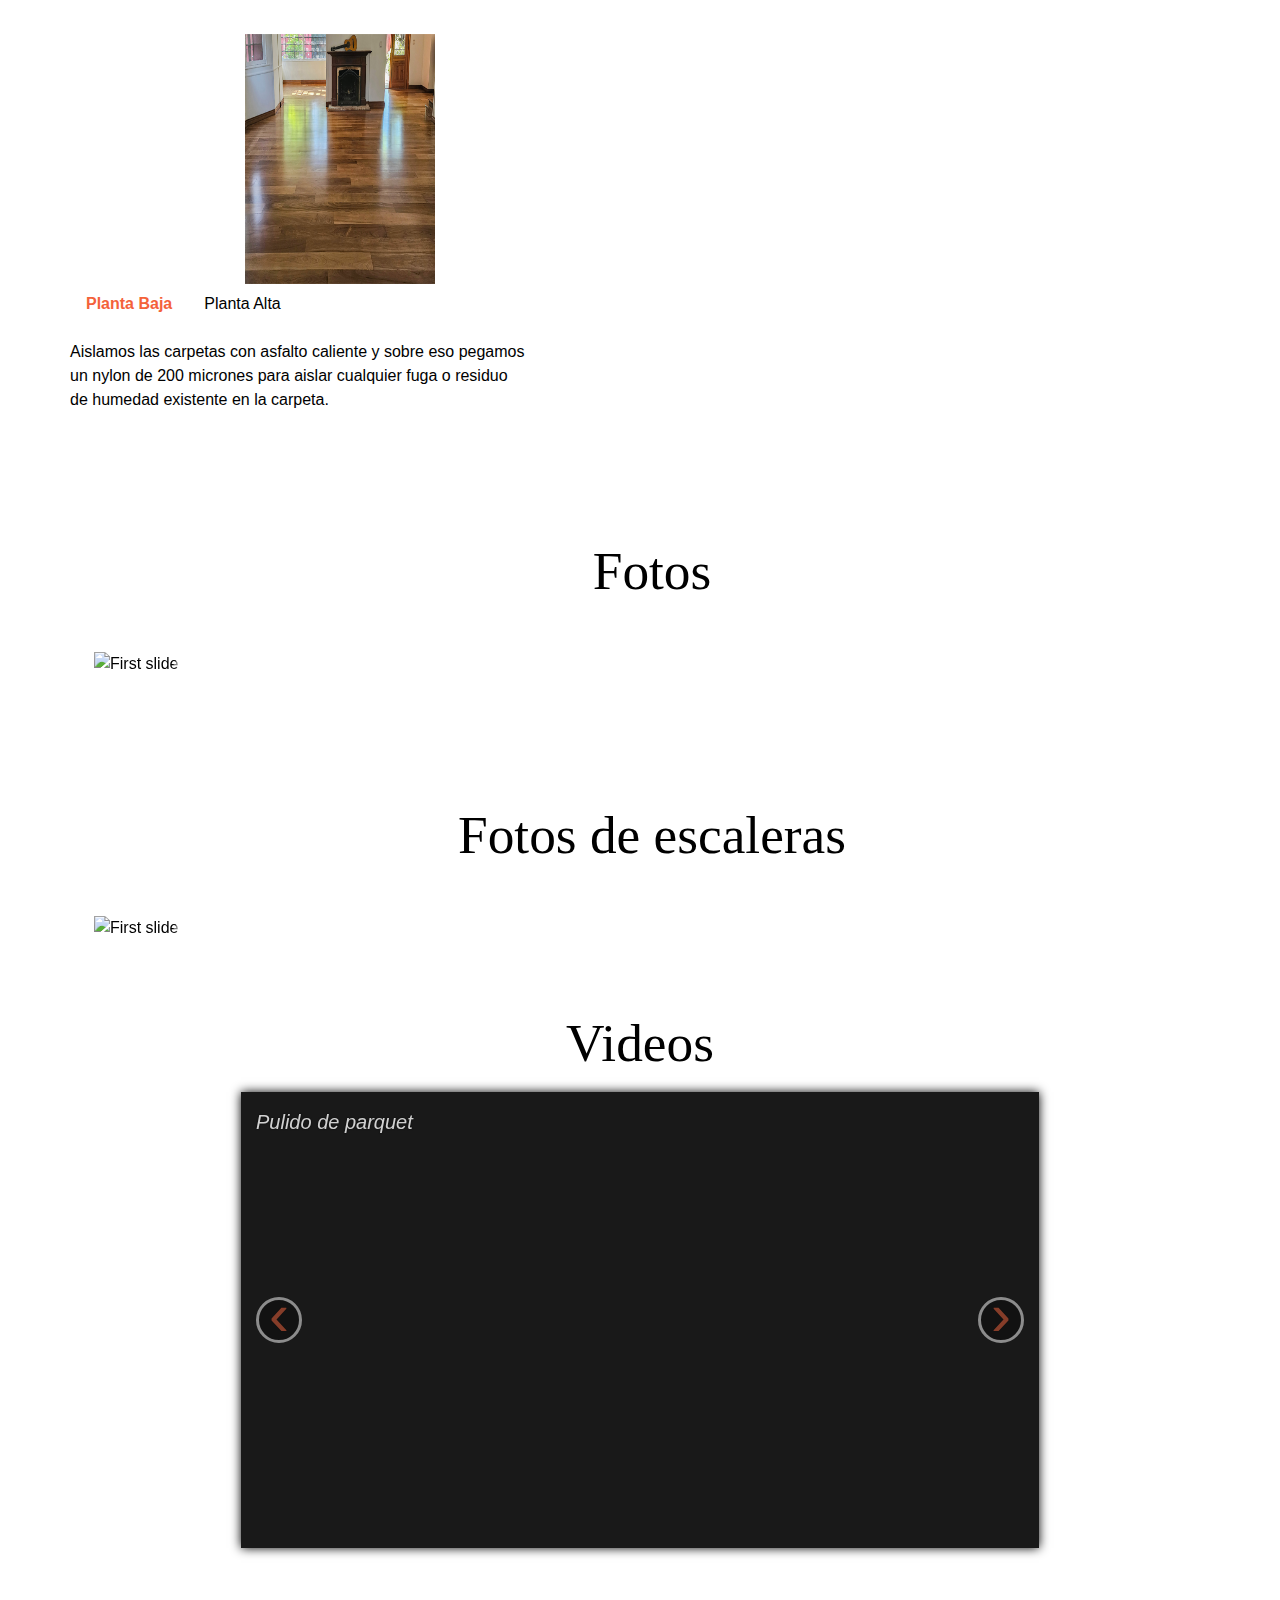
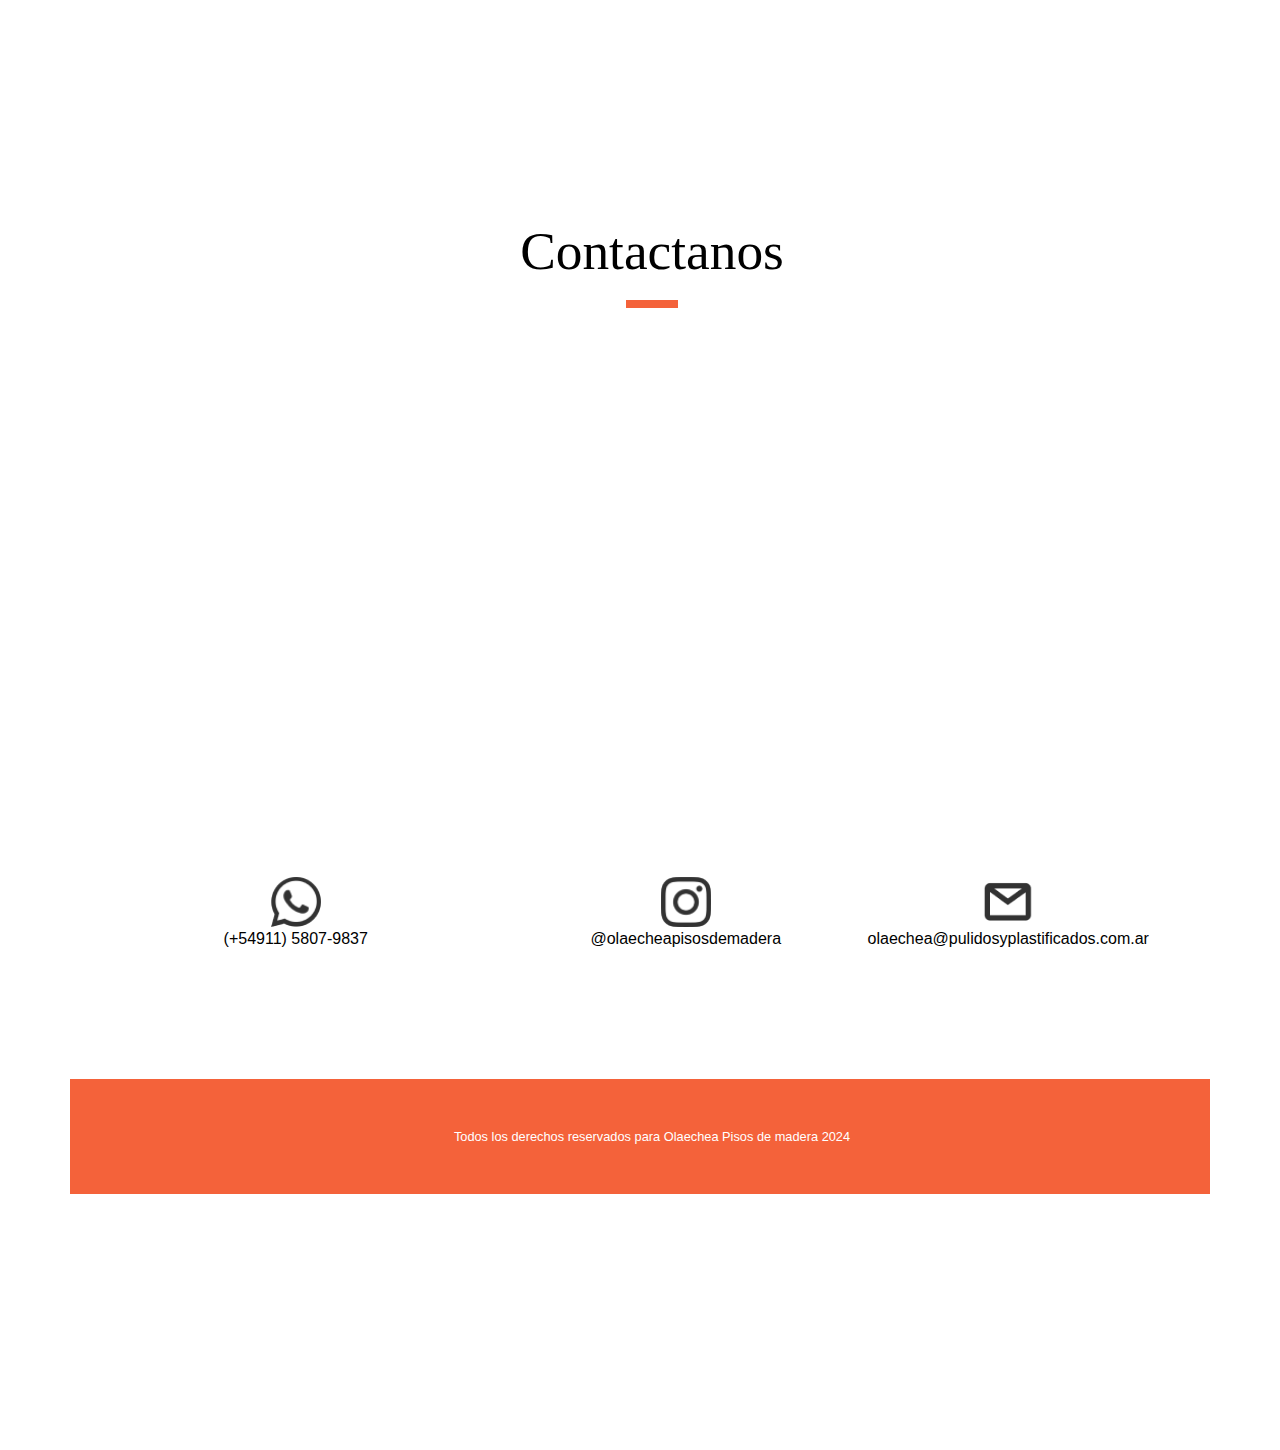
==== commit 48a0c1e1: "mucho" ====
--- a/index.html
+++ b/index.html
@@ -27,6 +27,7 @@
 
   <!-- Plugin CSS -->
   <link href="vendor/magnific-popup/magnific-popup.css" rel="stylesheet">
+  <script src="https://cdn.jsdelivr.net/npm/bootstrap@5.0.2/dist/js/bootstrap.bundle.min.js" integrity="sha384-MrcW6ZMFYlzcLA8Nl+NtUVF0sA7MsXsP1UyJoMp4YLEuNSfAP+JcXn/tWtIaxVXM" crossorigin="anonymous"></script>
 
   <!-- Theme CSS - Includes Bootstrap -->
   <link href="css/creative.css" rel="stylesheet">
@@ -250,6 +251,7 @@
    <!-- Destacado-->
 
   <section id="Destacado--" class="Destacado--" bg-orange>
+    <div class="container-xxl-fluid h-100" style = "height: 1000px">
     <style>
       .Destacado-- {
                 background: #F4623A;
@@ -263,7 +265,31 @@
                 background-size: cover;
                 margin-left: 0;
                 margin-right: 0;
+                size: 434px 264px;
+                size: 100%;
+                display:flex;
+                min-height: 100%;
+                background-color: #F4623A;
               }
+        .container-xxl-fluid{
+                background: #F4623A;
+                text-align: center;
+                background-size: cover;
+                margin-left: 0;
+                margin-right: 0;
+                width: 100%;
+                background-size: 100%;
+                text-align: center;
+                background-size: cover;
+                margin-left: 0;
+                margin-right: 0;
+                size: 434px 264px;
+                size: 2000px 96px;
+                background-color: #F4623A;
+
+                
+              }
+      
 
 
     </style>
@@ -273,108 +299,230 @@
       <h3>Cada paso cuenta una historia: déjanos <br> dar vida a tus pisos de madera.</h3 bold italic bg-orange>
         <br>
         <br>
+      </div>
     </section>
     
 
   <!-- Colocación-->
 
-  <br>
-  <br>
-
- 
-<section id="Magia" class="Magia" class="bg-primary-dark">
-  <div class="position-relative">
-
-
-    <div class="container" data-aos="zoom-out" class="bg-primary-dark">
-      <section class="bg-primary-dark">
-      <div class="container" data-aos="fade-up">
-      <div class="row g-4 g-sm-5" data-aos="fade-up" data-aos-delay="200">
-      <div class="col-sm-6">
-      <div class="action position-absolute top-0 start-0 translate-middle">
-    <img src="img/20231027_090424 2.png" class="img-fluid" alt="">
-      </div>
-      </div>
-      </div>
-      </div>
-    </div>
-
-
-  
- 
-  <div class="col-sm-5">
-    
-    <hr class="divider my-5">
- <h2 class="pt-0 pt-lg-0 ">Tipos de colocación </h2 text-align-center> 
-  <div class="action position-absolute top-0 end-0 translate-middle">
-      
-
-    <!-- Tabs -->
-    <section id="magia" class="magia">
-     
-    <ul class="nav nav-pills mb-1">
-      <li><a class="nav-link active" data-bs-toggle="pill" href="#tab1" role="tab">Planta alta</a></li>
-      <li><a class="nav-link" data-bs-toggle="pill" href="#tab2" class="color-default" role="tab" tabindex="-1">Planta baja</a></li>
-      
-    
-    </ul>
-  
-    <style>
-
-      .nav-pills{ 
-       border-bottom: 1px solid rgba(var(--color-secondary-rgb), 0.2);
-      }
-
-      .magia .nav-pills li+li {
-       margin-left: 40px;
-      }
-
-       .magia .nav-link {
-       background: rgba(var(--color-secondary), 0.8);
-       font-size: 18px;
-       font-weight: 400;
-       color: var(--color-default);
-       padding: 12px 0;
-       margin-bottom: -2px;
-       border-radius: 0;
-       font-family: var(--font-primary);
-      }
-
-      .magia .nav-link.active {
-       color: var(--color-default);
-       background: color rgba(var(--color-secondary), 0.8);
-       border-bottom: 3px solid var(--color-primary);
-      }
-
-
-      
-
-    </style>
-    <!-- End Tabs -->
-
-    <!-- Tab Content -->
-    <section id="about" class="about">
-      <div class="tab-content">
-
-      <div class="tab-pane fade show active" id="tab1">
-         <div class="d-flex align-items-center mt-1">
-        
-        </div>
-        <p> Aislamos las carpetas con asfalto caliente y sobre eso pegamos un nylon de 200 micrones para aislar cualquier fuga o residuo de humedad existente en la carpeta.</p>
-
-
-      </div>
-    </div>
-  </div>
-    </section>
-  </section>
   <br>
   <br>
   <br>
   <br>
+  <br>
+  <br>
+<section id="Colocación" class="Colocación">
+  <div class="contenedor">
+   
+ <h2 class="colocacion-texto ">Tipos de colocación </h2 text-align-center> 
+  
 </div>
-     </div>
-    </div>
+<hr class="hr divider my-3">
+
+  <div class="text-align-right">
+
+    <img src="img/para achicar.jpg" class="img col-md-6 mt-5" alt="img-fluid">
+
+  </div>
+
+
+
+    <div class="este">
+    <ul class="nav nav-pills mb-3" id="pills-tab" role="tablist">
+      <li class="nav-item" role="presentation">
+        <button class="nav-link active" id="pills-home-tab" data-bs-toggle="pill" data-bs-target="#planta-baja" type="button" role="tab" aria-controls="pills-home" aria-selected="true">Planta Baja</button>
+      </li>
+      <li class="nav-item" role="presentation">
+        <button class="nav-link" id="pills-profile-tab" data-bs-toggle="pill" data-bs-target="#planta-alta" type="button" role="tab" aria-controls="pills-profile" aria-selected="false">Planta Alta</button>
+      </li>
+
+    </ul>
+    <div class="tab-content" id="pills-tabContent">
+      <div class="tab-pane fade show active" id="planta-baja" role="tabpanel" aria-labelledby="pills-home-tab" tabindex="0">Aislamos las carpetas con asfalto caliente y sobre eso pegamos <br>
+        un nylon de 200 micrones para aislar cualquier fuga o residuo <br> de humedad existente en la carpeta.</div> 
+      <div class="tab-pane fade" id="planta-alta" role="tabpanel" aria-labelledby="pills-profile-tab" tabindex="0">Utilizamos material epoxi, lo utilizamos en planta alta donde no <br>hay contacto con humedad (la tierra).
+        Lleva un tratamiento previo <br> la carpeta, aplicandole una imprimación con la cual <br>logramos un exelente anclaje de la madera a la carpeta.</div>
+     <style>
+  .nav-link-active{
+    color: #F4623A;
+    stroke: none;
+ 
+  }
+    .nav-pills .nav-link.active, .nav-pills .show > .nav-link{
+      color: #F4623A;
+      stroke: none;
+      background-color: none;
+      font-weight: bold;
+      border: 0;
+      background: none;
+
+
+
+
+    }
+    .nav-pills .nav-link{
+      color: black;
+      stroke: none;
+      background-color: none;
+      font-weight: lighter;
+      border: 0;
+      background: none;
+
+
+
+
+    }
+    .pills-tabContent.tab-content{
+      display: inline-block;
+      vertical-align: middle;
+      margin-top: 0;
+ 
+
+
+
+
+
+    }
+    .tab-content > .active{
+      display: inline-block;
+      vertical-align: middle;
+          }
+ 
+
+.text-align-right{
+      display: inline-block;
+      vertical-align: middle;
+    } 
+ 
+
+.text-align-right{
+  
+
+
+
+    }
+
+
+
+
+    .este{
+      width: fit-content;
+      margin-top: 0;
+      margin-right: auto;
+      align-items: center;
+    }
+    .hr.divider{
+    align-items: left !important;
+    text-align: left;
+    width: auto;
+    justify-content: right;
+    height:5px; 
+   width: 30%;
+   margin: 0;
+    }
+
+      
+
+
+
+     </style>
+    
+    
+    
+
+
+ 
+  
+  
+</div>
+</div>
+  <style>
+    .contenedor {
+  display: flex;
+  width: fit-content;
+
+  
+}
+.img{
+  margin-right: 0 !important;
+  display: flex;
+  text-align: right;
+  align-items: right;
+  display: inline-block;
+  vertical-align: middle;
+  float:right;
+  align-items: center;
+  margin-top: auto;
+  
+
+}
+
+.container-sm {
+  width: 599;
+  height: 83;
+  min-height: 100%;
+  size: small;
+  margin-left: 0;
+  align-items: center;
+  
+  
+  
+}
+
+  .imagen-contenedor{
+   align-items: center;
+   margin-top: 0;
+   margin-left: 0;
+   display: flex;
+   
+
+  
+}
+.parrafo-colocacion{
+   align-items: center;
+   margin-top: 0;
+   margin-left: 0;
+   display: flex;
+   
+
+  
+}
+  
+  
+
+  
+
+.colocacion-texto{
+  align-items: center;
+  display: block;
+  text-align: center;
+  text-align: left;
+  
+}
+
+    .img {
+  width: 350px;
+  height: 250px;
+  margin-top: 0;
+  float:right;
+  margin-top: 0px;
+
+}
+  </style>
+</section>
+
+ 
+
+  
+   
+
+
+      
+
+
+
+
+
 
   
   
@@ -1066,20 +1214,17 @@
           </div>
         </div>
       </div>
-      <div class="row mt-5">
-        <div class="col-lg-3 ml-auto text-center mb-5 mb-lg-0">
+      <div class="row mt-5 display-flex">
+        <div class="col-lg-3 ml-auto text-center mb-5 mb-lg-0 align-items-center">
     
           <a href="https://wa.me/5491158079837" title="(+54911) 5807-9837"><img src="../img/instagram y whTS-05 2.png" width="50" height="50"></a> <br>
           <a class="d-block" href=" https://wa.me/5491158079837">(+54911) 5807-9837</a>
         </div>
         <div class="col-lg-3 ml-auto text-center mb-5 mb-lg-0 align-items-center">
-          <a href="https://www.instagram.com/olaecheapisosdemadera" title="@olaecheapisosdemadera"><img src="../img/instagram y whTS-06 1.png" width="50" height="50"></a> <br>
+          <a href="https://www.instagram.com/olaecheapisosdemadera align-items-center" title="@olaecheapisosdemadera"><img src="../img/instagram y whTS-06 1.png" width="50" height="50" align-items-center></a> <br>
           <a class="d-block" href="https://www.instagram.com/olaecheapisosdemadera">@olaecheapisosdemadera</a font-family= inter>
         </div>
-          <!--<div class="col-lg-3 ml-auto text-center mb-5 mb-lg-0">
-          <a href="https://www.facebook.com/olaecheapisosdemadera" title="@olaecheapisosdemadera"><img src="../img/social/facebook.png" width="50" height="50"></a>
-          <a class="d-block" href="https://www.facebook.com/olaecheapisosdemadera">@olaecheapisosdemadera</a>
-        </div>-->
+
         <div class="col-lg-3 mr-auto text-center mb-5 mb-lg-0">
           <a href="mailto:olaechea@pulidosyplastificados.com.ar" title="olaechea@pulidosyplastificados.com.ar"><img src="../img/instagram y whTS-06 2.png" width="50" height="50"></a> <br>
           <a class="d-block" href="mailto:olaechea@pulidosyplastificados.com.ar">olaechea@pulidosyplastificados.com.ar</a>
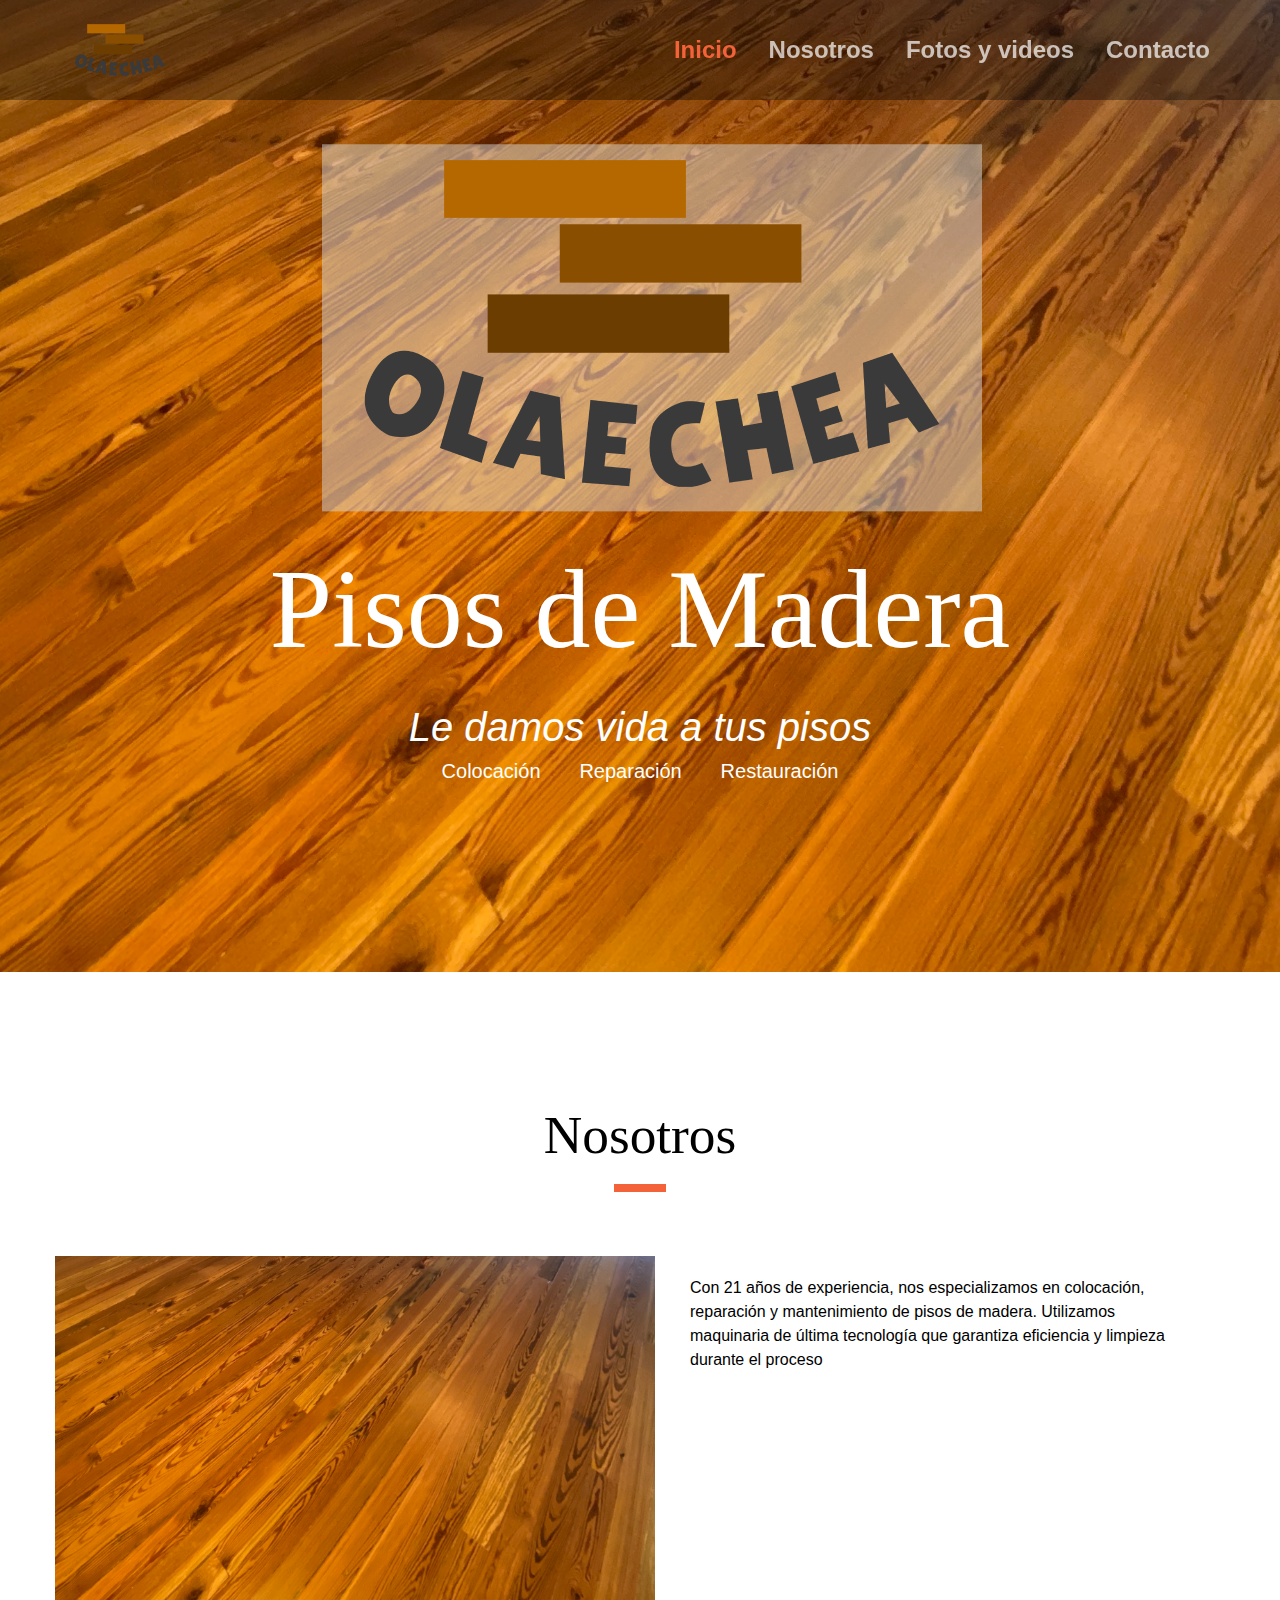
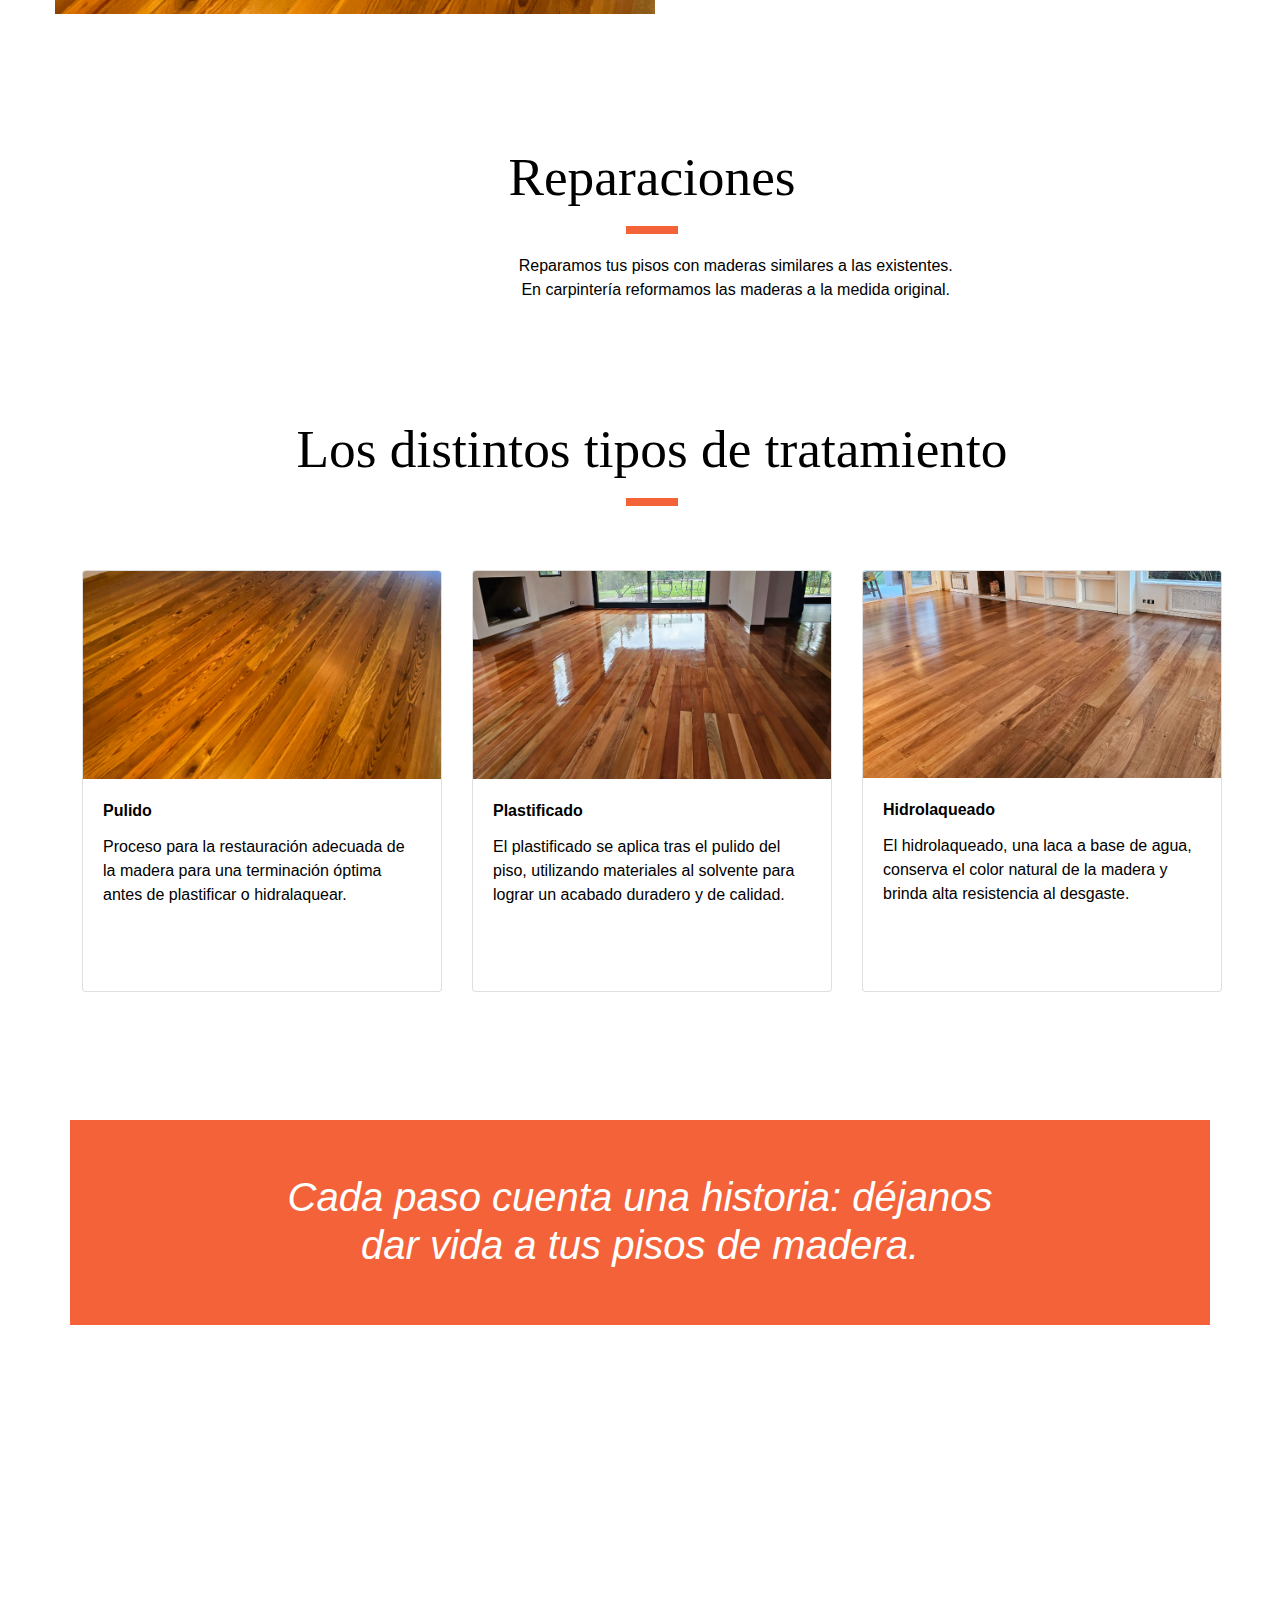
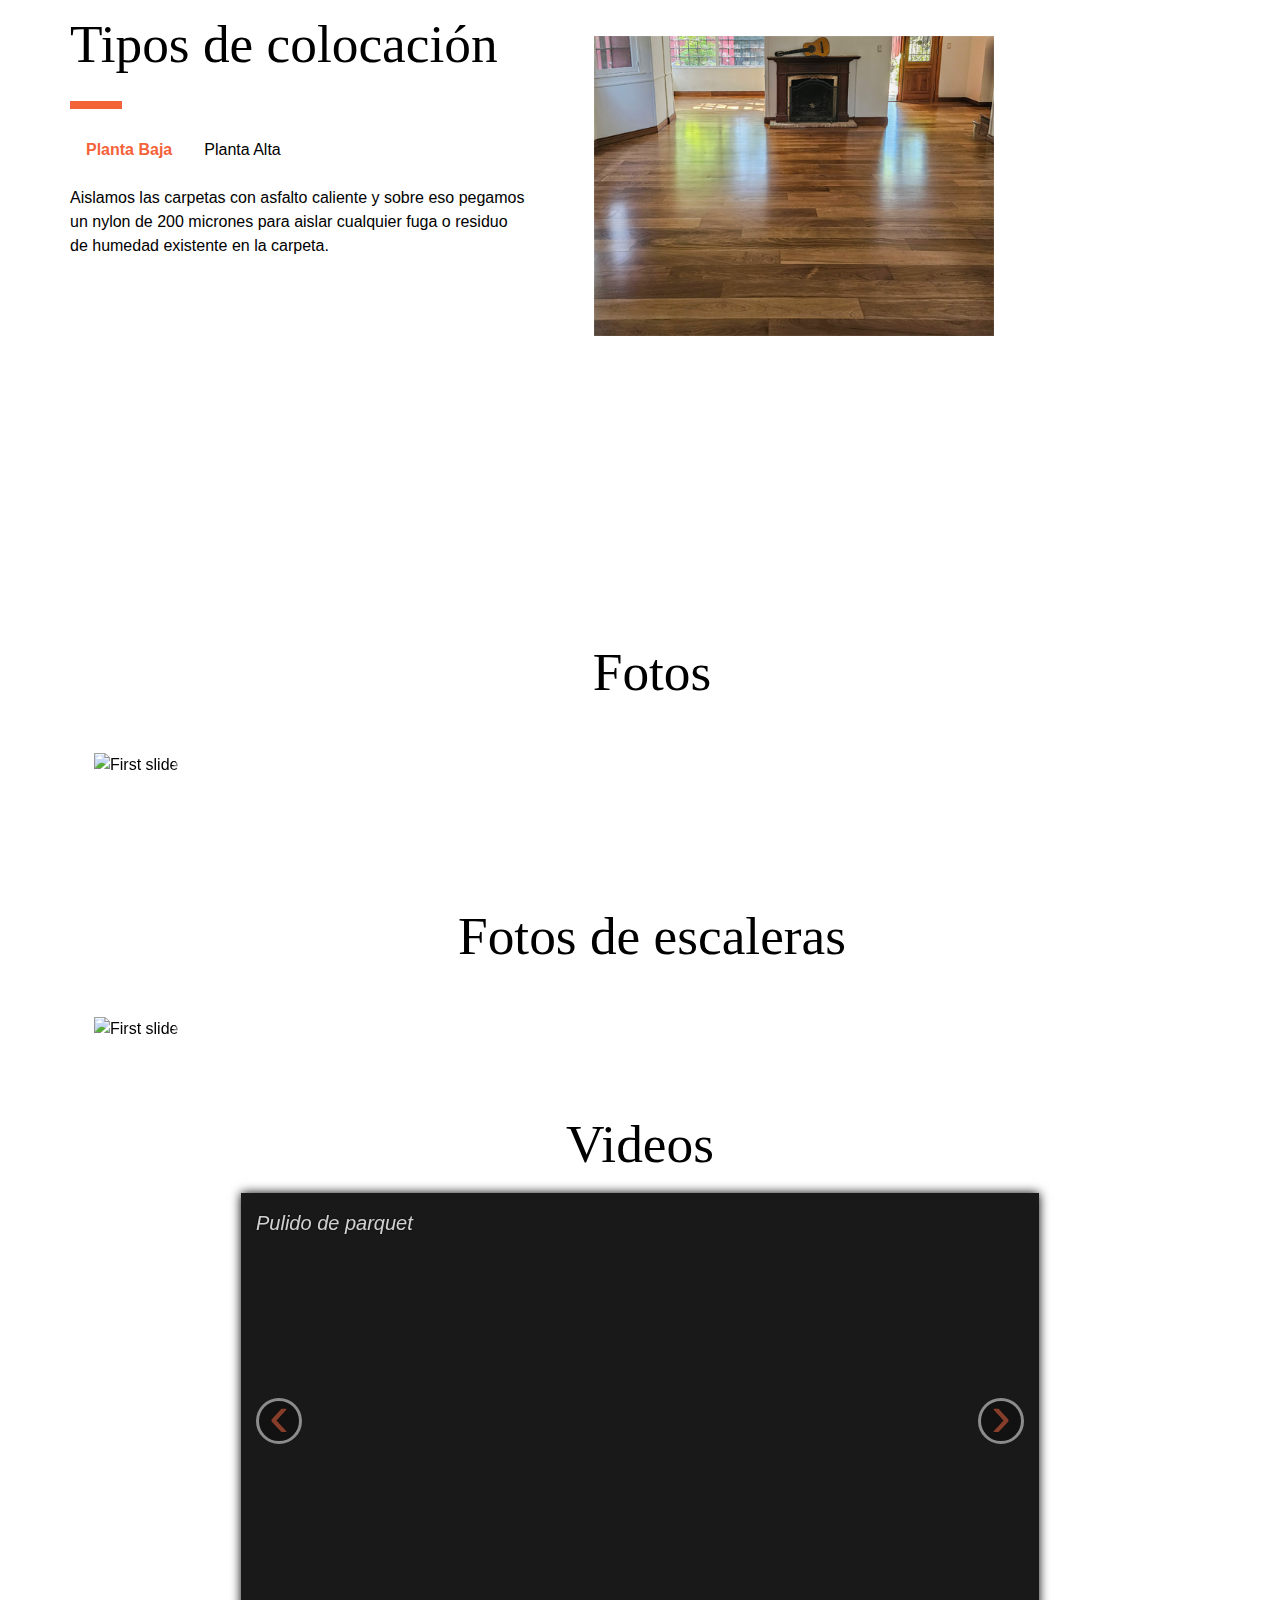
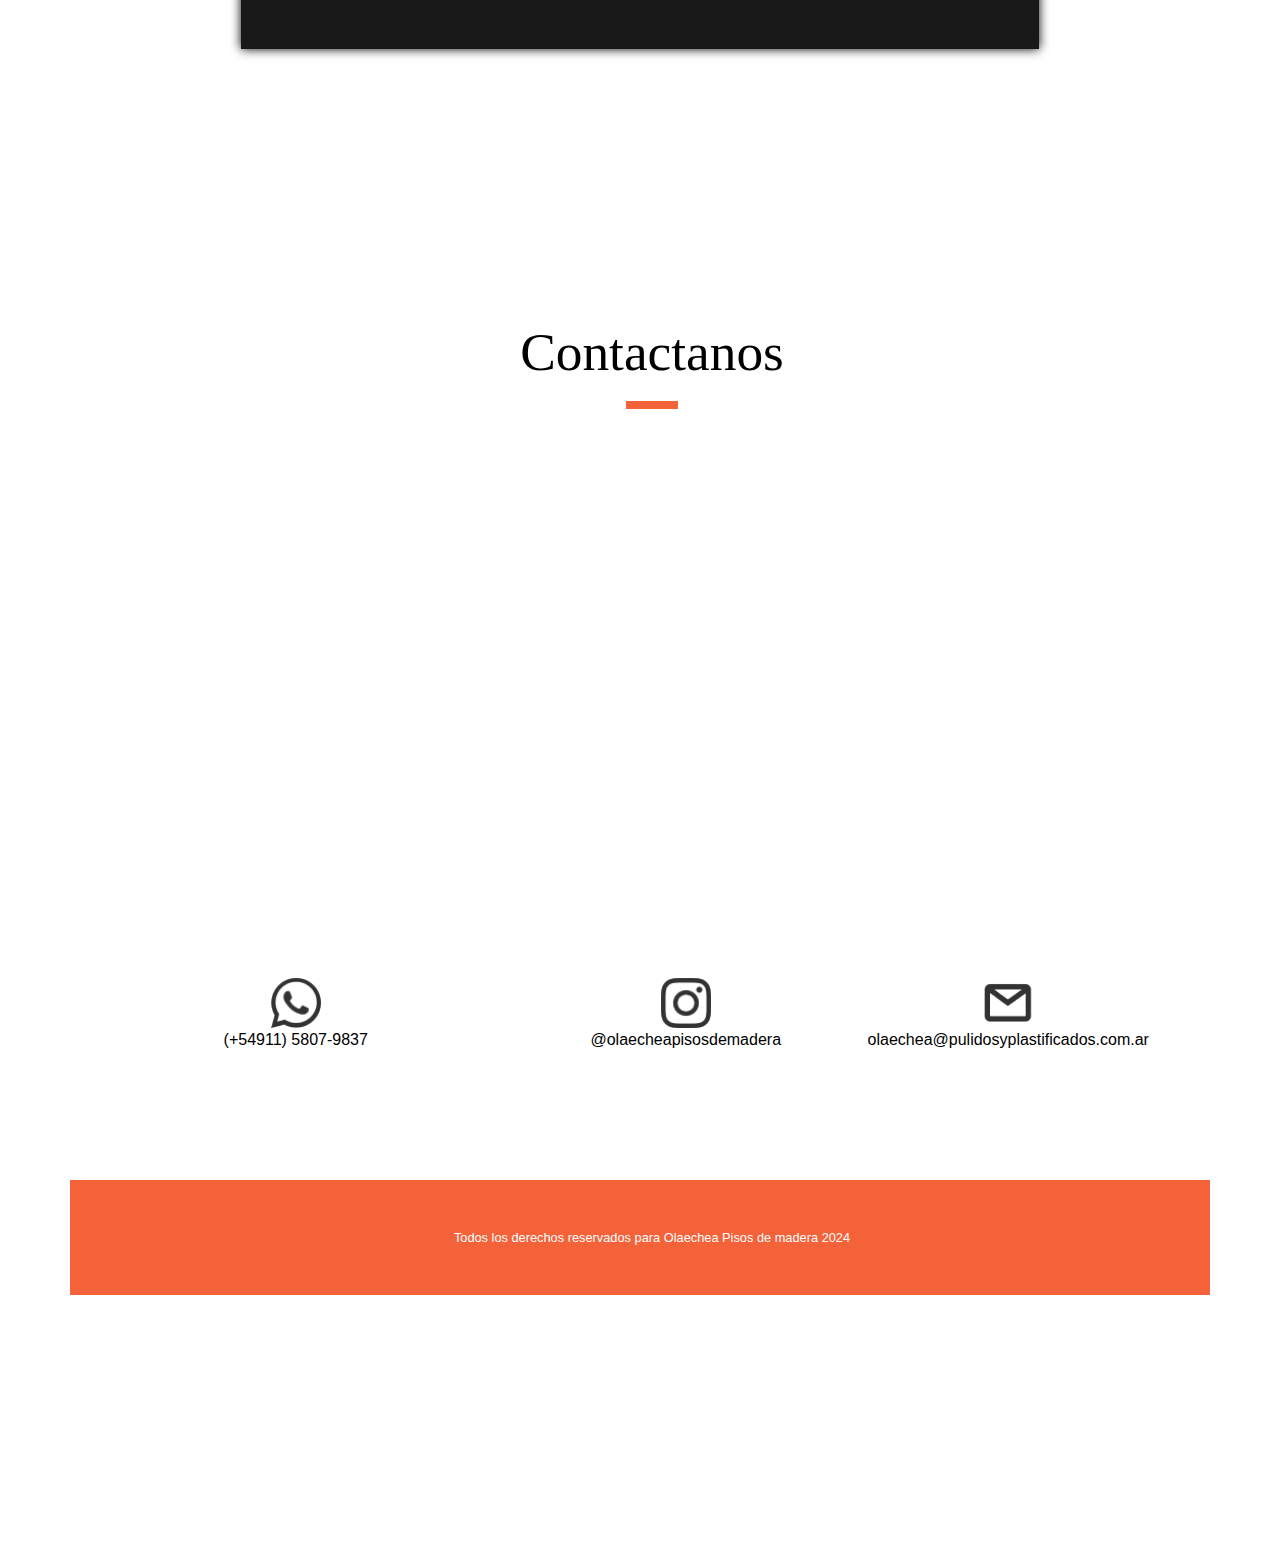
==== commit 673c582d: "cc" ====
--- a/index.html
+++ b/index.html
@@ -311,37 +311,47 @@
   <br>
   <br>
   <br>
+
+  <br>
+  <br>
+  <br>
+  <br>
+  <br>
+  <br>
+  
 <section id="Colocación" class="Colocación">
   <div class="contenedor">
+
    
  <h2 class="colocacion-texto ">Tipos de colocación </h2 text-align-center> 
   
 </div>
 <hr class="hr divider my-3">
 
-  <div class="text-align-right">
-
-    <img src="img/para achicar.jpg" class="img col-md-6 mt-5" alt="img-fluid">
-
-  </div>
-
-
-
-    <div class="este">
-    <ul class="nav nav-pills mb-3" id="pills-tab" role="tablist">
-      <li class="nav-item" role="presentation">
-        <button class="nav-link active" id="pills-home-tab" data-bs-toggle="pill" data-bs-target="#planta-baja" type="button" role="tab" aria-controls="pills-home" aria-selected="true">Planta Baja</button>
-      </li>
-      <li class="nav-item" role="presentation">
+  <div class="Contenedor-2">
+
+  
+     <div class="este">
+       <ul class="nav nav-pills mb-3" id="pills-tab" role="tablist">
+         <li class="nav-item" role="presentation">
+          <button class="nav-link active" id="pills-home-tab" data-bs-toggle="pill" data-bs-target="#planta-baja" type="button" role="tab" aria-controls="pills-home" aria-selected="true">Planta Baja</button>
+        </li>
+        <li class="nav-item" role="presentation">
         <button class="nav-link" id="pills-profile-tab" data-bs-toggle="pill" data-bs-target="#planta-alta" type="button" role="tab" aria-controls="pills-profile" aria-selected="false">Planta Alta</button>
-      </li>
-
-    </ul>
+        </li>
+
+      </ul>
     <div class="tab-content" id="pills-tabContent">
       <div class="tab-pane fade show active" id="planta-baja" role="tabpanel" aria-labelledby="pills-home-tab" tabindex="0">Aislamos las carpetas con asfalto caliente y sobre eso pegamos <br>
         un nylon de 200 micrones para aislar cualquier fuga o residuo <br> de humedad existente en la carpeta.</div> 
       <div class="tab-pane fade" id="planta-alta" role="tabpanel" aria-labelledby="pills-profile-tab" tabindex="0">Utilizamos material epoxi, lo utilizamos en planta alta donde no <br>hay contacto con humedad (la tierra).
         Lleva un tratamiento previo <br> la carpeta, aplicandole una imprimación con la cual <br>logramos un exelente anclaje de la madera a la carpeta.</div>
+        
+        <div class="img">
+
+          <img src="img/para achicar.jpg" class="img" alt="img-fluid">
+   
+       </div>
      <style>
   .nav-link-active{
     color: #F4623A;
@@ -395,21 +405,26 @@
     } 
  
 
-.text-align-right{
+.Colocación{
+
+  height: 500px;
   
 
 
 
     }
-
+    .Contenedor-2{
+      display: flex;
+    }
 
 
 
     .este{
       width: fit-content;
       margin-top: 0;
-      margin-right: auto;
-      align-items: center;
+      align-items: right !important;
+      align-items: right !important;
+      text-align: left;
     }
     .hr.divider{
     align-items: left !important;
@@ -433,7 +448,7 @@
 
  
   
-  
+  </div>
 </div>
 </div>
   <style>
@@ -446,13 +461,13 @@
 .img{
   margin-right: 0 !important;
   display: flex;
-  text-align: right;
-  align-items: right;
-  display: inline-block;
+  text-align: center;
+  align-items: center;
   vertical-align: middle;
   float:right;
-  align-items: center;
-  margin-top: auto;
+  margin-top: 0;
+  margin-left: 35px;
+  margin-bottom: 300px;
   
 
 }
@@ -469,15 +484,7 @@
   
 }
 
-  .imagen-contenedor{
-   align-items: center;
-   margin-top: 0;
-   margin-left: 0;
-   display: flex;
-   
-
-  
-}
+
 .parrafo-colocacion{
    align-items: center;
    margin-top: 0;
@@ -501,10 +508,10 @@
 }
 
     .img {
-  width: 350px;
-  height: 250px;
+  width: 400px;
+  height: 300px;
   margin-top: 0;
-  float:right;
+
   margin-top: 0px;
 
 }
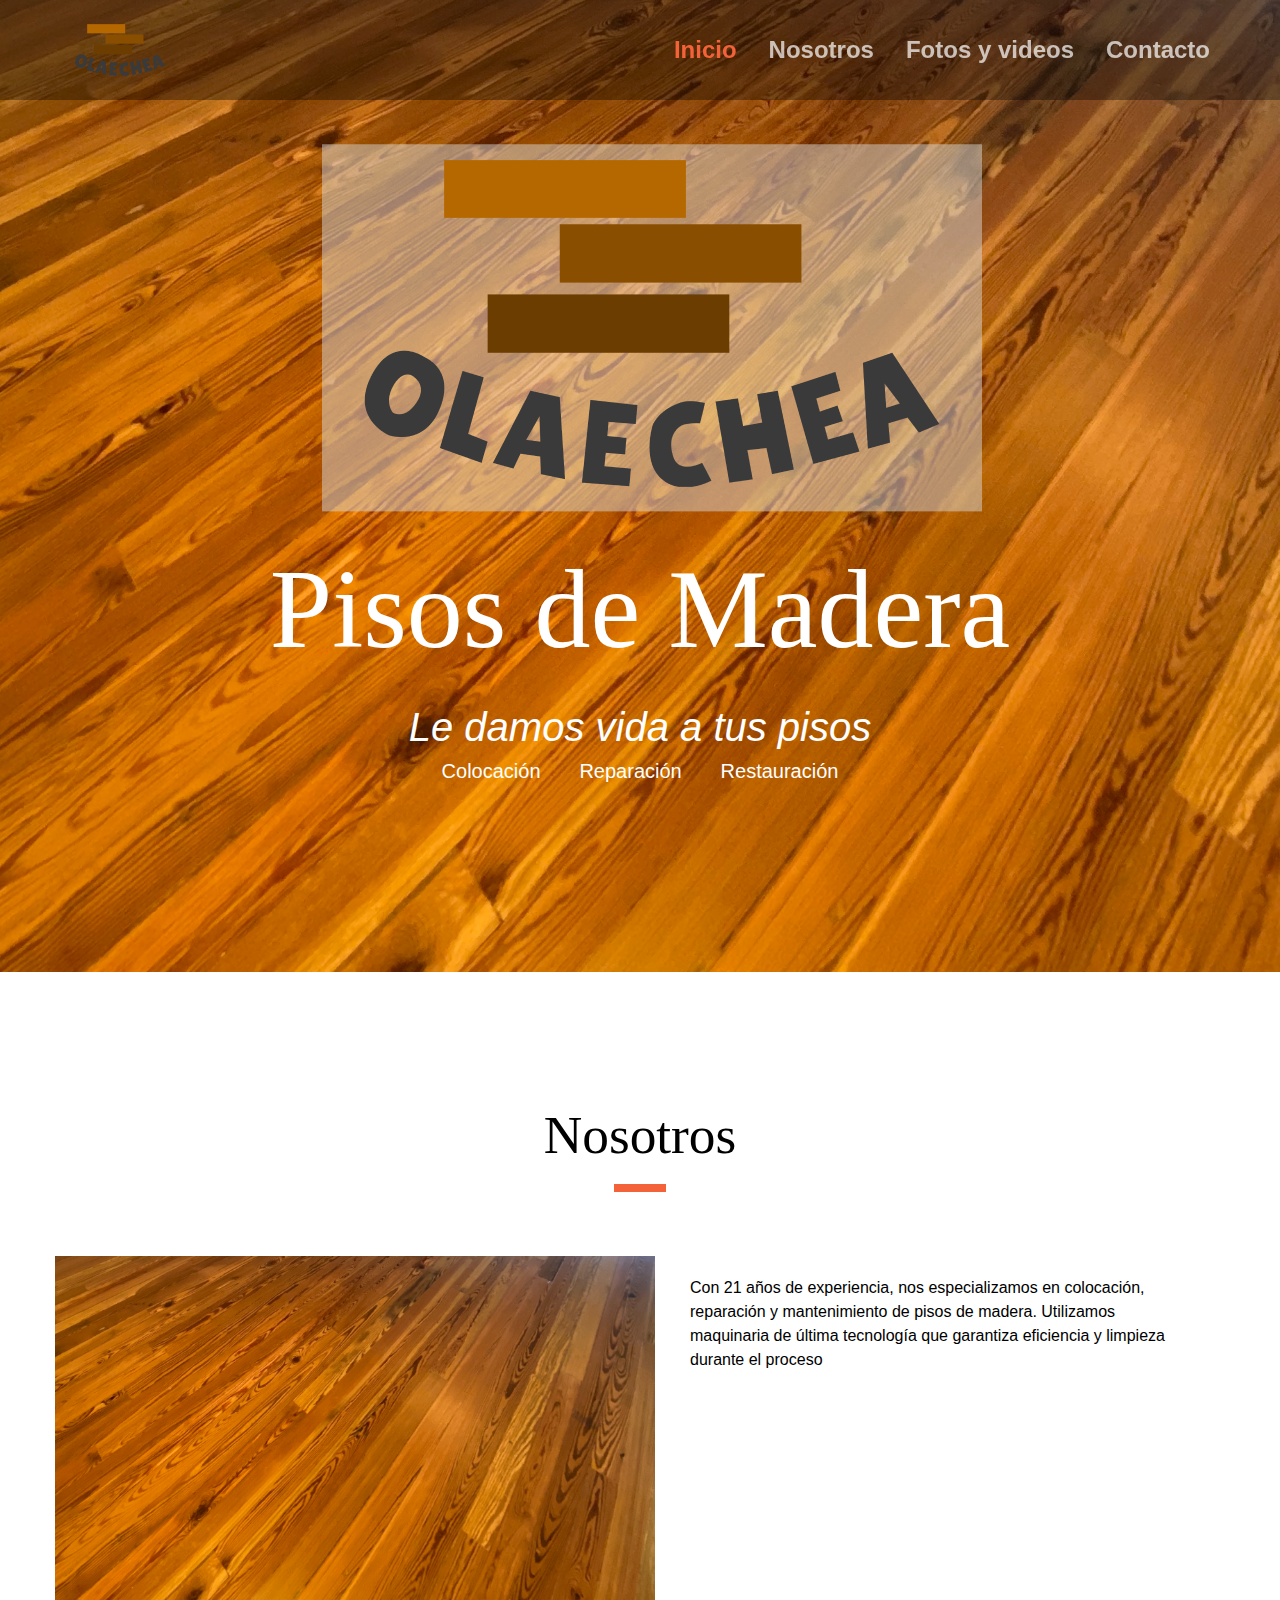
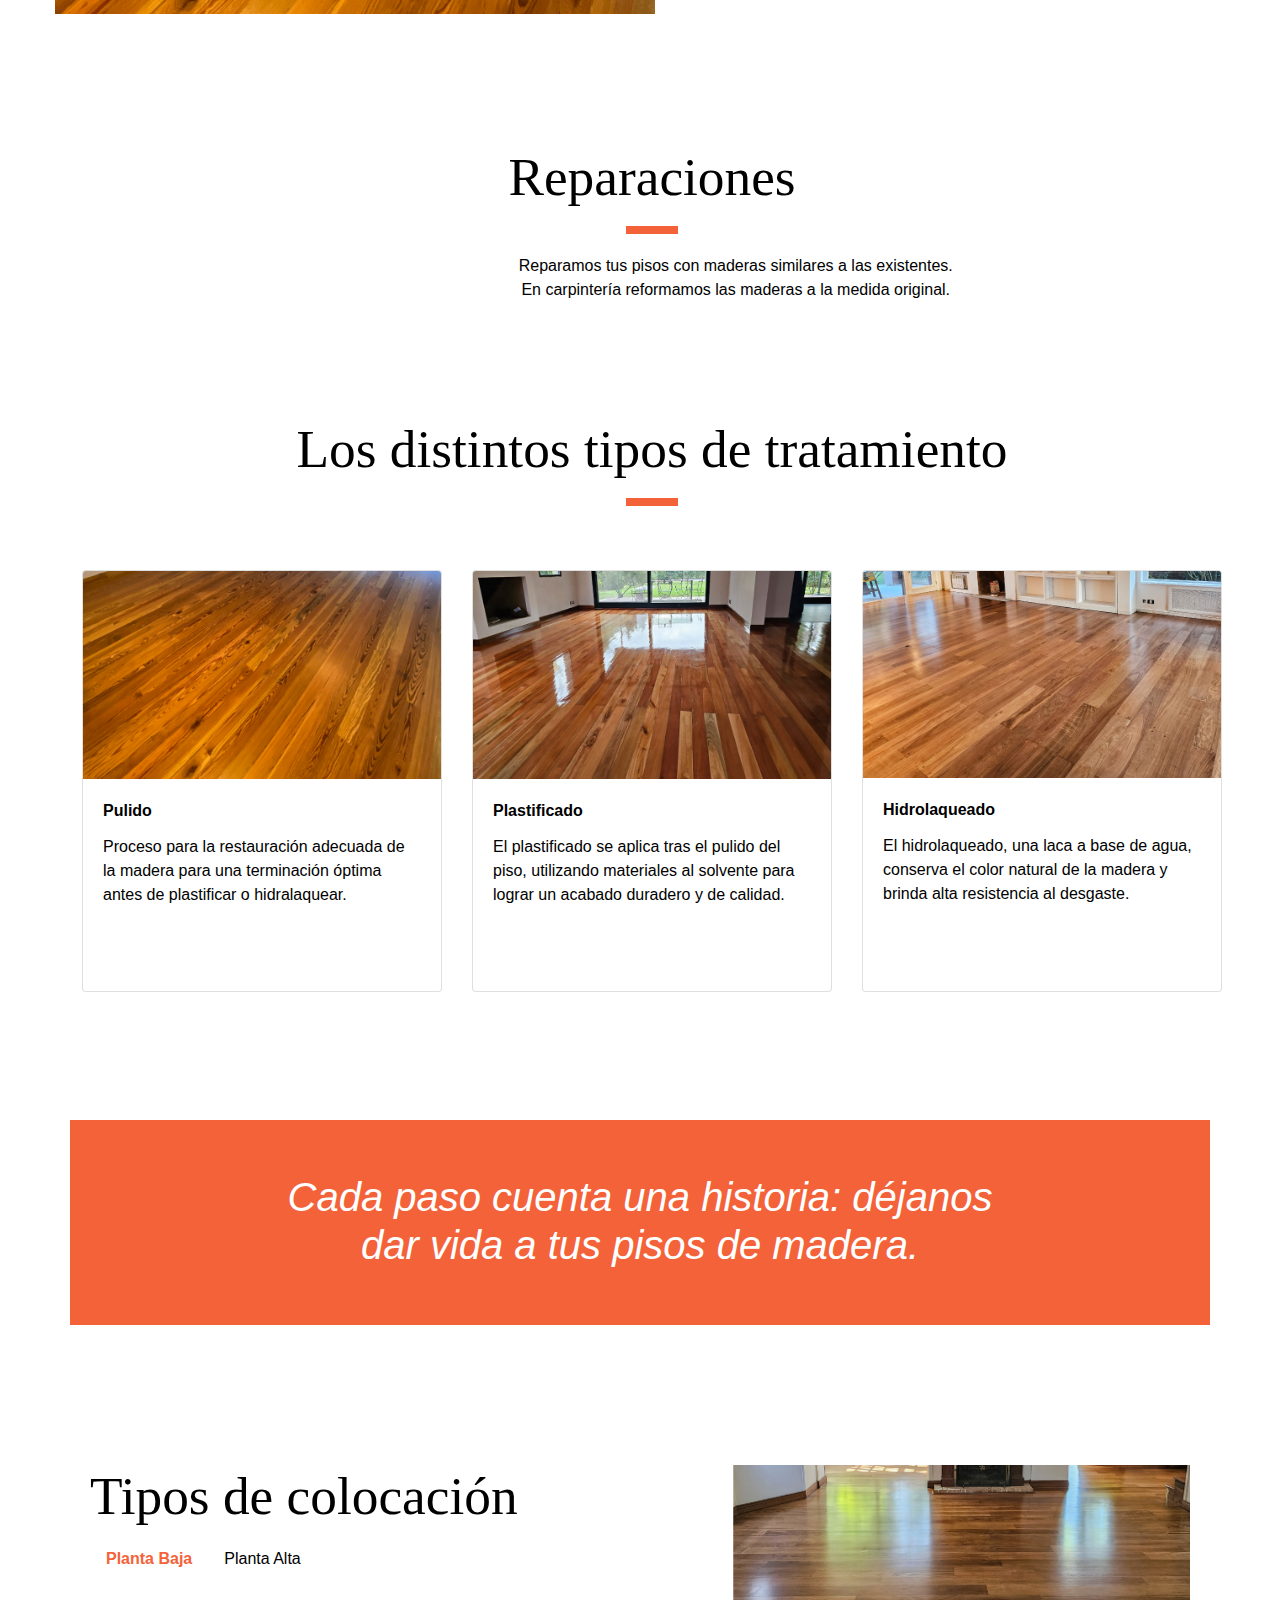
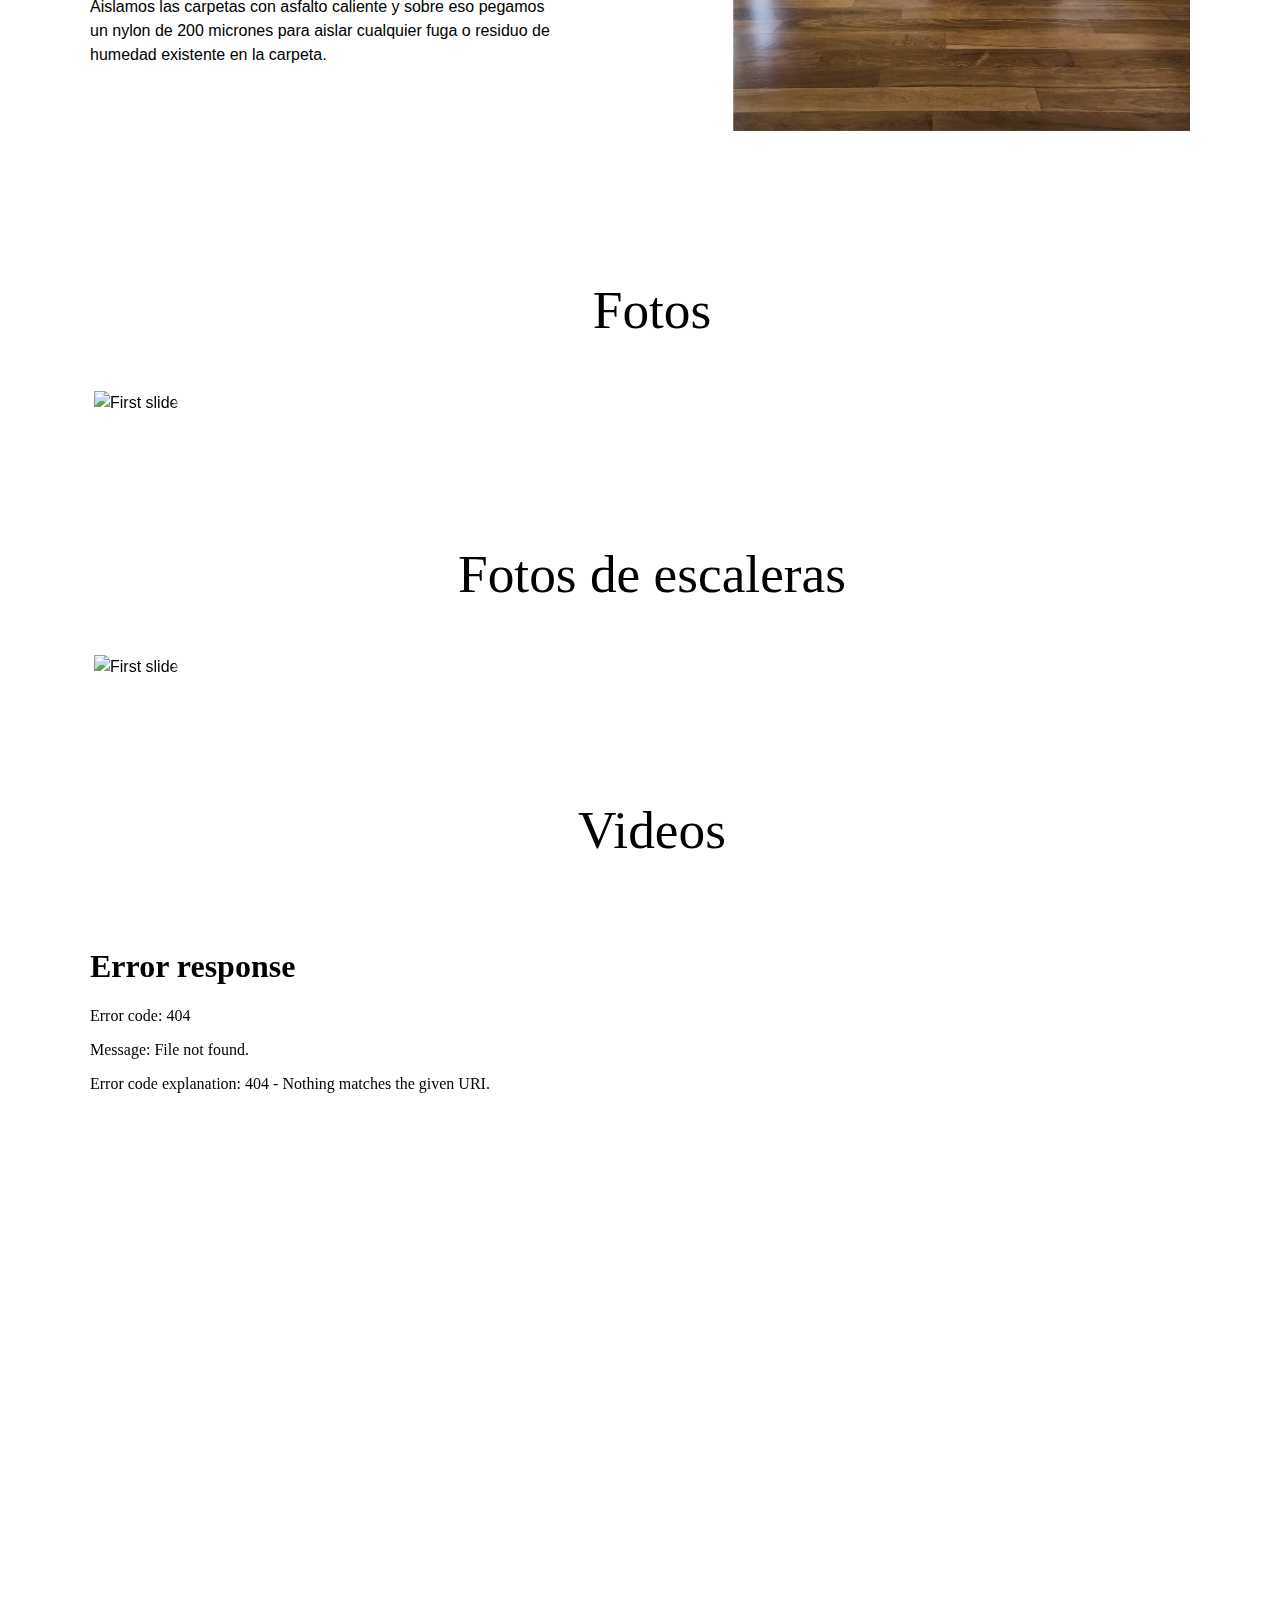
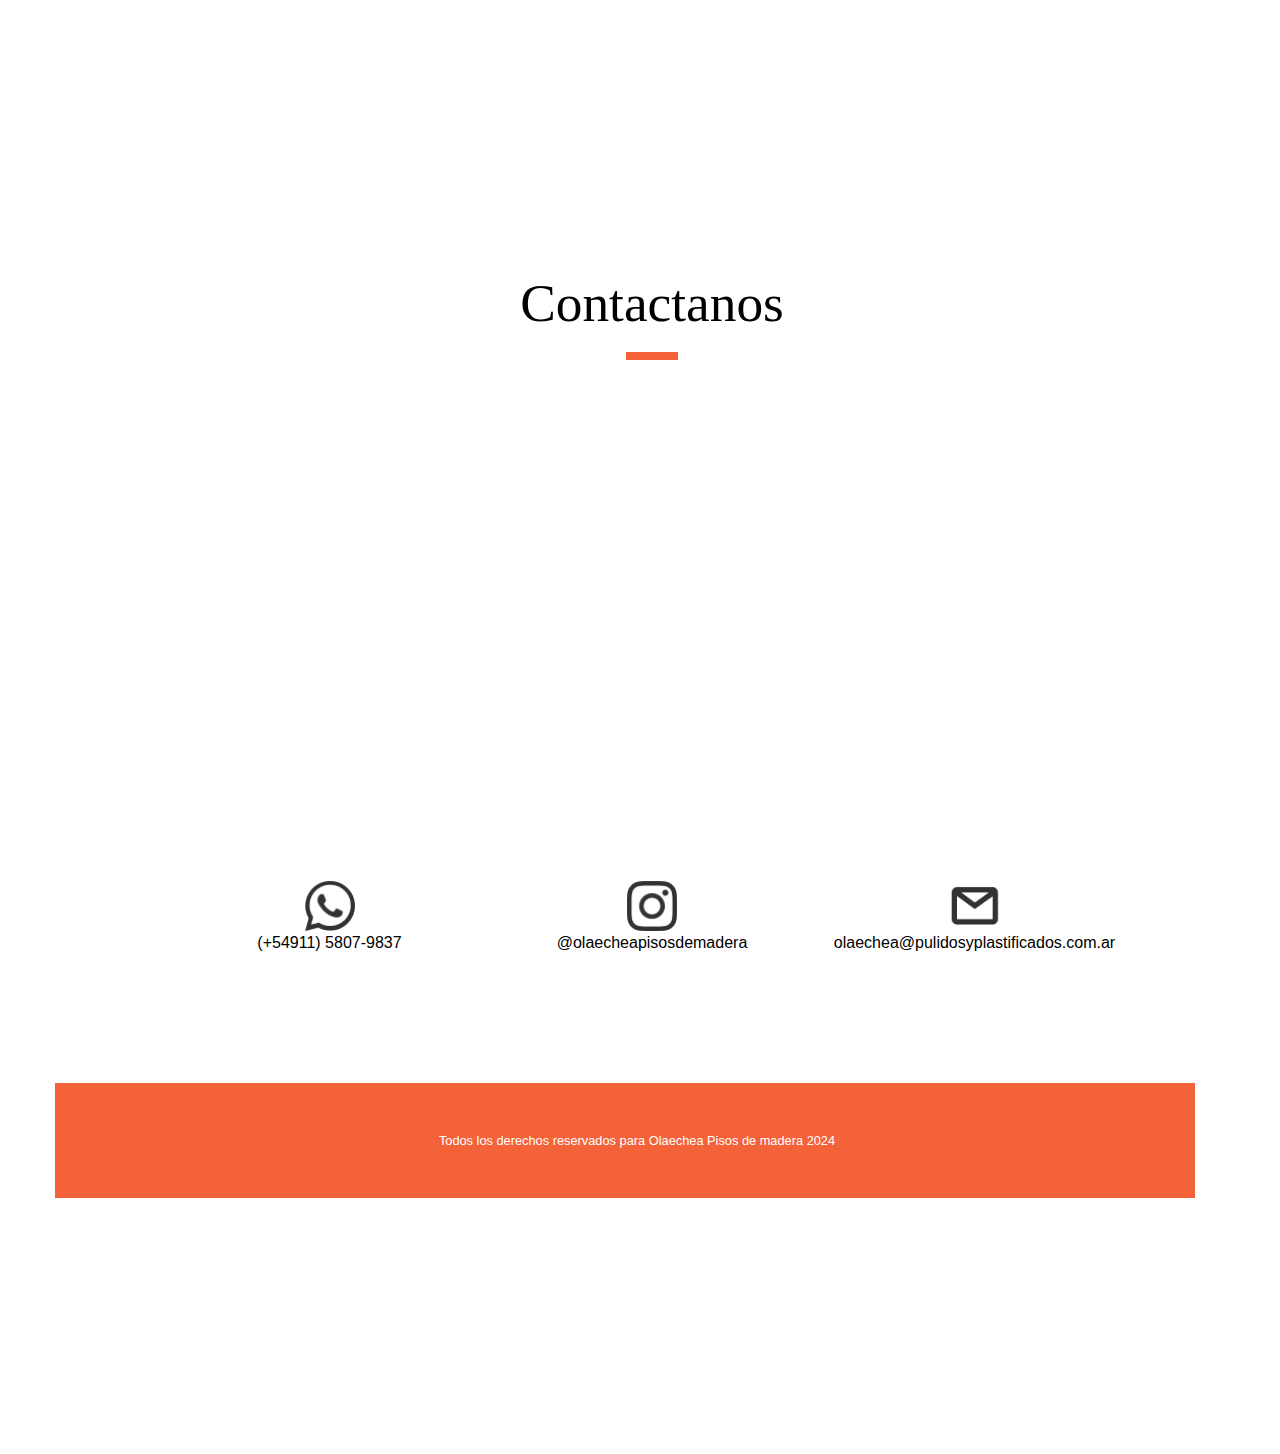
==== commit 8a7a4d2c: "muchis cambios buenos" ====
--- a/index.html
+++ b/index.html
@@ -28,7 +28,10 @@
   <!-- Plugin CSS -->
   <link href="vendor/magnific-popup/magnific-popup.css" rel="stylesheet">
   <script src="https://cdn.jsdelivr.net/npm/bootstrap@5.0.2/dist/js/bootstrap.bundle.min.js" integrity="sha384-MrcW6ZMFYlzcLA8Nl+NtUVF0sA7MsXsP1UyJoMp4YLEuNSfAP+JcXn/tWtIaxVXM" crossorigin="anonymous"></script>
-
+  <script src="https://code.jquery.com/jquery-3.5.1.slim.min.js"></script>
+  <script src="https://cdn.jsdelivr.net/npm/@popperjs/core@2.5.4/dist/umd/popper.min.js"></script>
+  <script src="https://maxcdn.bootstrapcdn.com/bootstrap/5.0.2/js/bootstrap.min.js" integrity="sha384-mRpXr0Vy3p0D2LFJa5VjkDqz4XVoVXl+1l+9ACQwJFsPLo8q6sqfJYWpERdk5K3h" crossorigin="anonymous"></script>
+  
   <!-- Theme CSS - Includes Bootstrap -->
   <link href="css/creative.css" rel="stylesheet">
 
@@ -250,7 +253,7 @@
 
    <!-- Destacado-->
 
-  <section id="Destacado--" class="Destacado--" bg-orange>
+ <!--  <section id="Destacado--" class="Destacado--" bg-orange>
     <div class="container-xxl-fluid h-100" style = "height: 1000px">
     <style>
       .Destacado-- {
@@ -300,26 +303,71 @@
         <br>
         <br>
       </div>
-    </section>
+    </section>-->
+    <section id="Destacado--" class="Destacado--" bg-orange>
+      <div class="container-fluid h-100" style="height: 1000px">
+          <style>
+              .Destacado-- {
+                  background: #F4623A;
+                  text-align: center;
+                  background-size: cover;
+                  margin-left: 0;
+                  margin-right: 0;
+                  width: 100%;
+                  background-size: 100%;
+                  text-align: center;
+                  background-size: cover;
+                  margin-left: 0;
+                  margin-right: 0;
+                  size: 434px 264px;
+                  size: 100%;
+                  display: flex;
+                  min-height: 100%;
+                  background-color: #F4623A;
+              }
+  
+              .container-fluid {
+                  background: #F4623A;
+                  text-align: center;
+                  background-size: cover;
+                  margin-left: 0;
+                  margin-right: 0;
+                  width: 100%;
+                  background-size: 100%;
+                  text-align: center;
+                  background-size: cover;
+                  margin-left: 0;
+                  margin-right: 0;
+                  size: 434px 264px;
+                  size: 2000px 96px;
+                  background-color: #F4623A;
+              }
+              body {
+            margin: 0;
+            padding: 0;
+        }
+          </style>
+          <br>
+          <br>
+          <div class="text-align-center">
+              <h3>Cada paso cuenta una historia: déjanos <br> dar vida a tus pisos de madera.</h3>
+              <br>
+              <br>
+          </div>
+      </div>
+  </section>
+
+
+
+
     
 
   <!-- Colocación-->
 
-  <br>
-  <br>
-  <br>
-  <br>
-  <br>
-  <br>
-
-  <br>
-  <br>
-  <br>
-  <br>
-  <br>
-  <br>
-  
-<section id="Colocación" class="Colocación">
+
+  
+
+  <!--<section id="Colocación" class="Colocación">
   <div class="contenedor">
 
    
@@ -511,12 +559,110 @@
   width: 400px;
   height: 300px;
   margin-top: 0;
-
   margin-top: 0px;
 
 }
   </style>
+</section>-->
+<section id="Colocación" class="Colocación">
+  <div class="contenedor">
+    <h2 class="colocacion-titulo">Tipos de colocación</h2>
+    <ul class="nav nav-pills mb-3" id="pills-tab" role="tablist">
+      <li class="nav-item" role="presentation">
+        <button class="nav-link active" id="pills-home-tab" data-bs-toggle="pill" data-bs-target="#planta-baja" type="button" role="tab" aria-controls="pills-home" aria-selected="true">Planta Baja</button>
+      </li>
+      <li class="nav-item" role="presentation">
+        <button class="nav-link" id="pills-profile-tab" data-bs-toggle="pill" data-bs-target="#planta-alta" type="button" role="tab" aria-controls="pills-profile" aria-selected="false">Planta Alta</button>
+      </li>
+    </ul>
+    <div class="tab-content" id="pills-tabContent">
+      <div class="tab-pane fade show active" id="planta-baja" role="tabpanel" aria-labelledby="pills-home-tab">
+        <div class="texto">
+          <p>Aislamos las carpetas con asfalto caliente y sobre eso pegamos <br>un nylon de 200 micrones para aislar cualquier fuga o residuo de <br>humedad existente en la carpeta.</p>
+        </div>
+      </div>
+      <div class="tab-pane fade" id="planta-alta" role="tabpanel" aria-labelledby="pills-profile-tab">
+        <div class="texto">
+          <p>Utilizamos material epoxi, lo utilizamos en planta alta donde no <br> hay contacto con humedad (la tierra). Lleva un tratamiento previo la <br>carpeta, aplicándole una imprimación con la cual logramos un excelente <br> anclaje de la madera a la carpeta.</p>
+        </div>
+      </div>
+    </div>
+  </div>
+  <div class="img">
+    <img src="img/estal.png" class="img-fluid" alt="imagen">
+  </div>
 </section>
+
+<style>
+  .nav-pills .nav-link.active, .nav-pills .show > .nav-link{
+      color: #F4623A;
+      stroke: none;
+      background-color: none;
+      font-weight: bold;
+      border: 0;
+      background: none;
+      color: #F4623A;
+
+
+
+
+    }
+  .Colocación {
+    display: flex;
+    align-items: flex-start;
+    padding: 20px;
+    margin-top: 120px;
+  }
+
+  .contenedor {
+    margin-right: 20px;
+  }
+
+  .colocacion-titulo {
+    margin: 0;
+    margin-bottom: 10px;
+    text-align: left; /* Alinear el título a la izquierda */
+  }
+
+  .texto {
+    margin-right: 20px;
+  }
+
+  .img {
+    margin-left: auto;
+    height: 266px;
+  }
+  .img-fluid{
+    margin-left: auto;
+    height: 266px;
+  }
+
+  .nav-link.active, .nav-pills .show > .nav-link {
+    color: #F4623A !important;
+    font-weight: bold;
+    background: none;
+    border: none;
+    text-decoration-color: #F4623A;
+    font-weight: bold;
+    color: #F4623A;
+  }
+
+  .nav-pills .nav-link {
+    color: black;
+    font-weight: lighter;
+    background: none;
+    border: none;
+  }
+
+  .tab-content {
+    text-align: left;
+  }
+</style>
+
+
+
+ 
+
 
  
 
@@ -1188,9 +1334,9 @@
 <br>
 <br>
 <br>
-    <h2>Videos</h2>
+     <!-- <h2>Videos</h2>
     <!-- The Gallery as inline carousel -->
-    <div
+     <!-- <div
       id="blueimp-video-carousel"
       class="blueimp-gallery blueimp-gallery-controls blueimp-gallery-carousel videos"
     >
@@ -1199,7 +1345,49 @@
       <a class="prev">‹</a>
       <a class="next">›</a>
       <a class="play-pause"></a>
-    </div>
+    </div>-->
+    
+
+
+
+
+    <section id="videos" class="py-5">
+      <div class="container">
+        <h2 class="text-center mb-4">Videos</h2>
+        <div id="carouselExampleControls" class="carousel slide" data-ride="carousel">
+          
+          <div class="carousel-inner">
+            <div class="carousel-item active">
+              <div class="embed-responsive embed-responsive-16by9">
+                <iframe class="embed-responsive-item" src="videos/1.mp4"></iframe>
+              </div>
+            </div>
+            <div class="carousel-item">
+              <div class="embed-responsive embed-responsive-16by9">
+                <iframe class="embed-responsive-item" src="videos/2.mp4"></iframe>
+              </div>
+            </div>
+            <div class="carousel-item">
+              <div class="embed-responsive embed-responsive-16by9">
+                <iframe class="embed-responsive-item" src="videos/3.mp4"></iframe>
+              </div>
+            </div>
+          </div>
+          <a class="carousel-control-prev" href="#carouselExampleControls" role="button" data-slide="prev" type="button">
+            <span class="carousel-control-prev-icon" aria-hidden="true"></span>
+            <span class="sr-only">Anterior</span>
+          </a>
+          <a class="carousel-control-next" href="#carouselExampleControls" role="button" data-slide="next" type="button">
+            <span class="carousel-control-next-icon" aria-hidden="true"></span>
+            <span class="sr-only">Siguiente</span>
+          </a>
+        </div>
+      </div>
+    </section>
+    
+    <script src="https://code.jquery.com/jquery-3.5.1.slim.min.js"></script>
+    <script src="https://cdn.jsdelivr.net/npm/@popperjs/core@2.5.4/dist/umd/popper.min.js"></script>
+    <script src="https://maxcdn.bootstrapcdn.com/bootstrap/4.5.2/js/bootstrap.min.js"></script>
 
   </section>
   
@@ -1207,46 +1395,46 @@
   <!-- Contact Section -->
   <section class="page-section" id="contacto">
     <div class="container">
-      <div class="row justify-content-center">
-        <div class="col-lg-8 text-center">
-          <h2 class="mt-0">Contactanos</h2>
-          <hr class="divider my-3">
-          <!-- <p class="text-muted mb-5">Ready to start your next project with us? Give us a call or send us an email and we will get back to you as soon as possible!</p>-->
-        </div>
-        <div class="container-fluid mt-5">
-          <div class="map-responsive text-center">
-            <iframe
-              src="https://www.google.com/maps/embed/v1/place?key=AIzaSyA0s1a7phLN0iaD6-UE7m4qP-z21pH0eSc&q=San+Isidro+Buenos+Aires+Argentina"
-              width="70%" height="450" frameborder="0" style="border:0" allowfullscreen></iframe>
-          </div>
-        </div>
-      </div>
-      <div class="row mt-5 display-flex">
-        <div class="col-lg-3 ml-auto text-center mb-5 mb-lg-0 align-items-center">
-    
-          <a href="https://wa.me/5491158079837" title="(+54911) 5807-9837"><img src="../img/instagram y whTS-05 2.png" width="50" height="50"></a> <br>
-          <a class="d-block" href=" https://wa.me/5491158079837">(+54911) 5807-9837</a>
-        </div>
-        <div class="col-lg-3 ml-auto text-center mb-5 mb-lg-0 align-items-center">
-          <a href="https://www.instagram.com/olaecheapisosdemadera align-items-center" title="@olaecheapisosdemadera"><img src="../img/instagram y whTS-06 1.png" width="50" height="50" align-items-center></a> <br>
-          <a class="d-block" href="https://www.instagram.com/olaecheapisosdemadera">@olaecheapisosdemadera</a font-family= inter>
-        </div>
-
-        <div class="col-lg-3 mr-auto text-center mb-5 mb-lg-0">
-          <a href="mailto:olaechea@pulidosyplastificados.com.ar" title="olaechea@pulidosyplastificados.com.ar"><img src="../img/instagram y whTS-06 2.png" width="50" height="50"></a> <br>
-          <a class="d-block" href="mailto:olaechea@pulidosyplastificados.com.ar">olaechea@pulidosyplastificados.com.ar</a>
-        </div>
-      </div>
+        <div class="row justify-content-center align-items-center"> <!-- Añadido align-items-center para centrar verticalmente -->
+            <div class="col-lg-8 text-center">
+                <h2 class="mt-0">Contactanos</h2>
+                <hr class="divider my-3">
+                <!-- <p class="text-muted mb-5">Ready to start your next project with us? Give us a call or send us an email and we will get back to you as soon as possible!</p>-->
+            </div>
+        </div>
+        <div class="row justify-content-center"> <!-- Modificado justify-content-center para centrar horizontalmente -->
+            <div class="col-lg-6 text-center">
+                <div class="map-responsive">
+                    <iframe src="https://www.google.com/maps/embed/v1/place?key=AIzaSyA0s1a7phLN0iaD6-UE7m4qP-z21pH0eSc&q=San+Isidro+Buenos+Aires+Argentina"
+                        width="100%" height="450" frameborder="0" style="border:0" allowfullscreen></iframe>
+                </div>
+            </div>
+        </div>
+        <div class="row justify-content-center mt-5"> <!-- Modificado justify-content-center para centrar horizontalmente -->
+            <div class="col-lg-3 text-center mb-5 mb-lg-0">
+                <a href="https://wa.me/5491158079837" title="(+54911) 5807-9837"><img src="../img/instagram y whTS-05 2.png" width="50" height="50"></a> <br>
+                <a class="d-block" href="https://wa.me/5491158079837">(+54911) 5807-9837</a>
+            </div>
+            <div class="col-lg-3 text-center mb-5 mb-lg-0">
+                <a href="https://www.instagram.com/olaecheapisosdemadera" title="@olaecheapisosdemadera"><img src="../img/instagram y whTS-06 1.png" width="50" height="50"></a> <br>
+                <a class="d-block" href="https://www.instagram.com/olaecheapisosdemadera">@olaecheapisosdemadera</a>
+            </div>
+            <div class="col-lg-3 text-center mb-5 mb-lg-0">
+                <a href="mailto:olaechea@pulidosyplastificados.com.ar" title="olaechea@pulidosyplastificados.com.ar"><img src="../img/instagram y whTS-06 2.png" width="50" height="50"></a> <br>
+                <a class="d-block" href="mailto:olaechea@pulidosyplastificados.com.ar">olaechea@pulidosyplastificados.com.ar</a>
+            </div>
+        </div>
     </div>
-  </section>
+</section>
+
 
   <!-- Footer -->
-  <footer class="bg-light py-5">
+  <footer class="bg-light py-5" style="width: 100%; margin-left: -15px; margin-right: -15px;">
     <div class="container">
-      <div class="small text-center text-muted">Todos los derechos reservados para Olaechea Pisos de madera 2024 <br>
-       
+      <div class="small text-center text-muted">Todos los derechos reservados para Olaechea Pisos de madera 2024</div>
     </div>
   </footer>
+  
 
   <!-- Bootstrap core JavaScript -->
   <script src="vendor/jquery/jquery.min.js"></script>
@@ -1270,6 +1458,9 @@
   <script src="vendor/jquery.js"></script>
   <script src="js/jquery.blueimp-gallery.js"></script>
   <script src="js/videos.js"></script>
+<script src="https://code.jquery.com/jquery-3.5.1.slim.min.js"></script>
+<script src="https://cdn.jsdelivr.net/npm/@popperjs/core@2.5.4/dist/umd/popper.min.js"></script>
+<script src="https://maxcdn.bootstrapcdn.com/bootstrap/4.5.2/js/bootstrap.min.js"></script>
 
 
 
